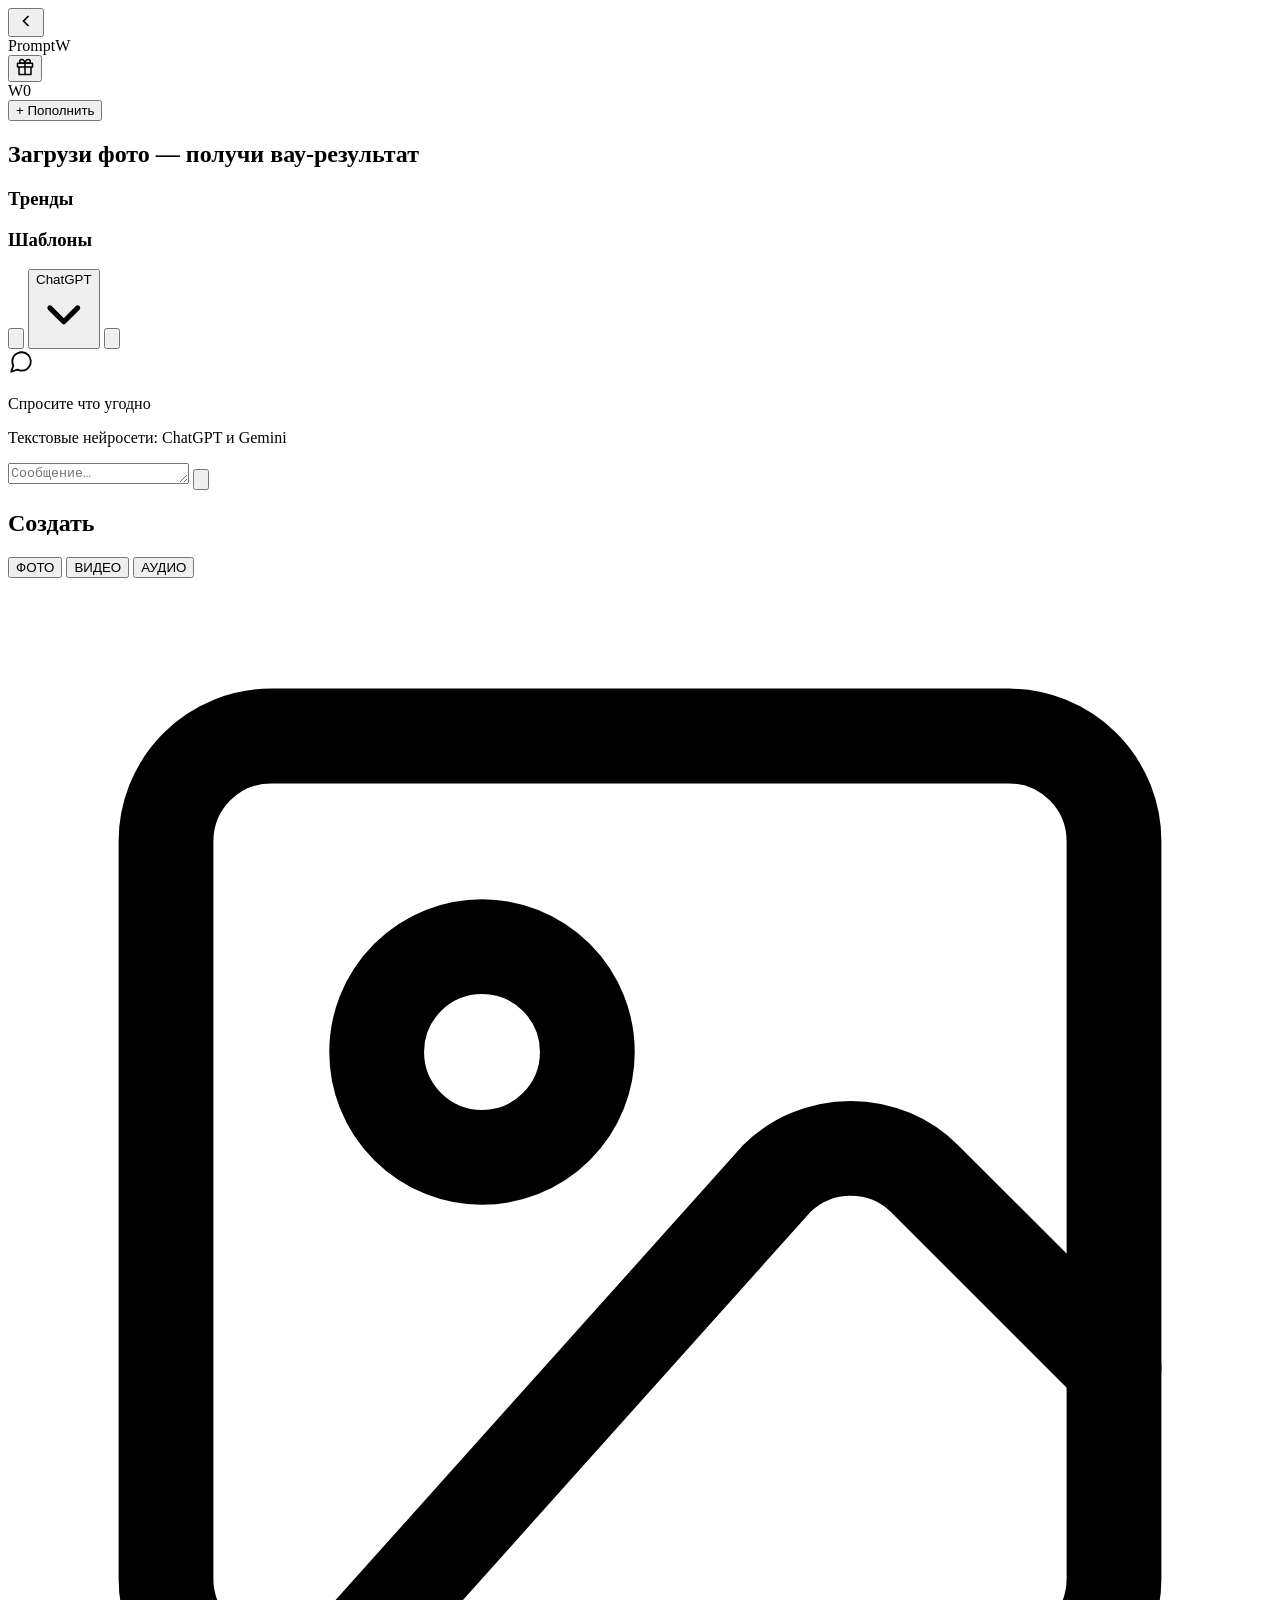
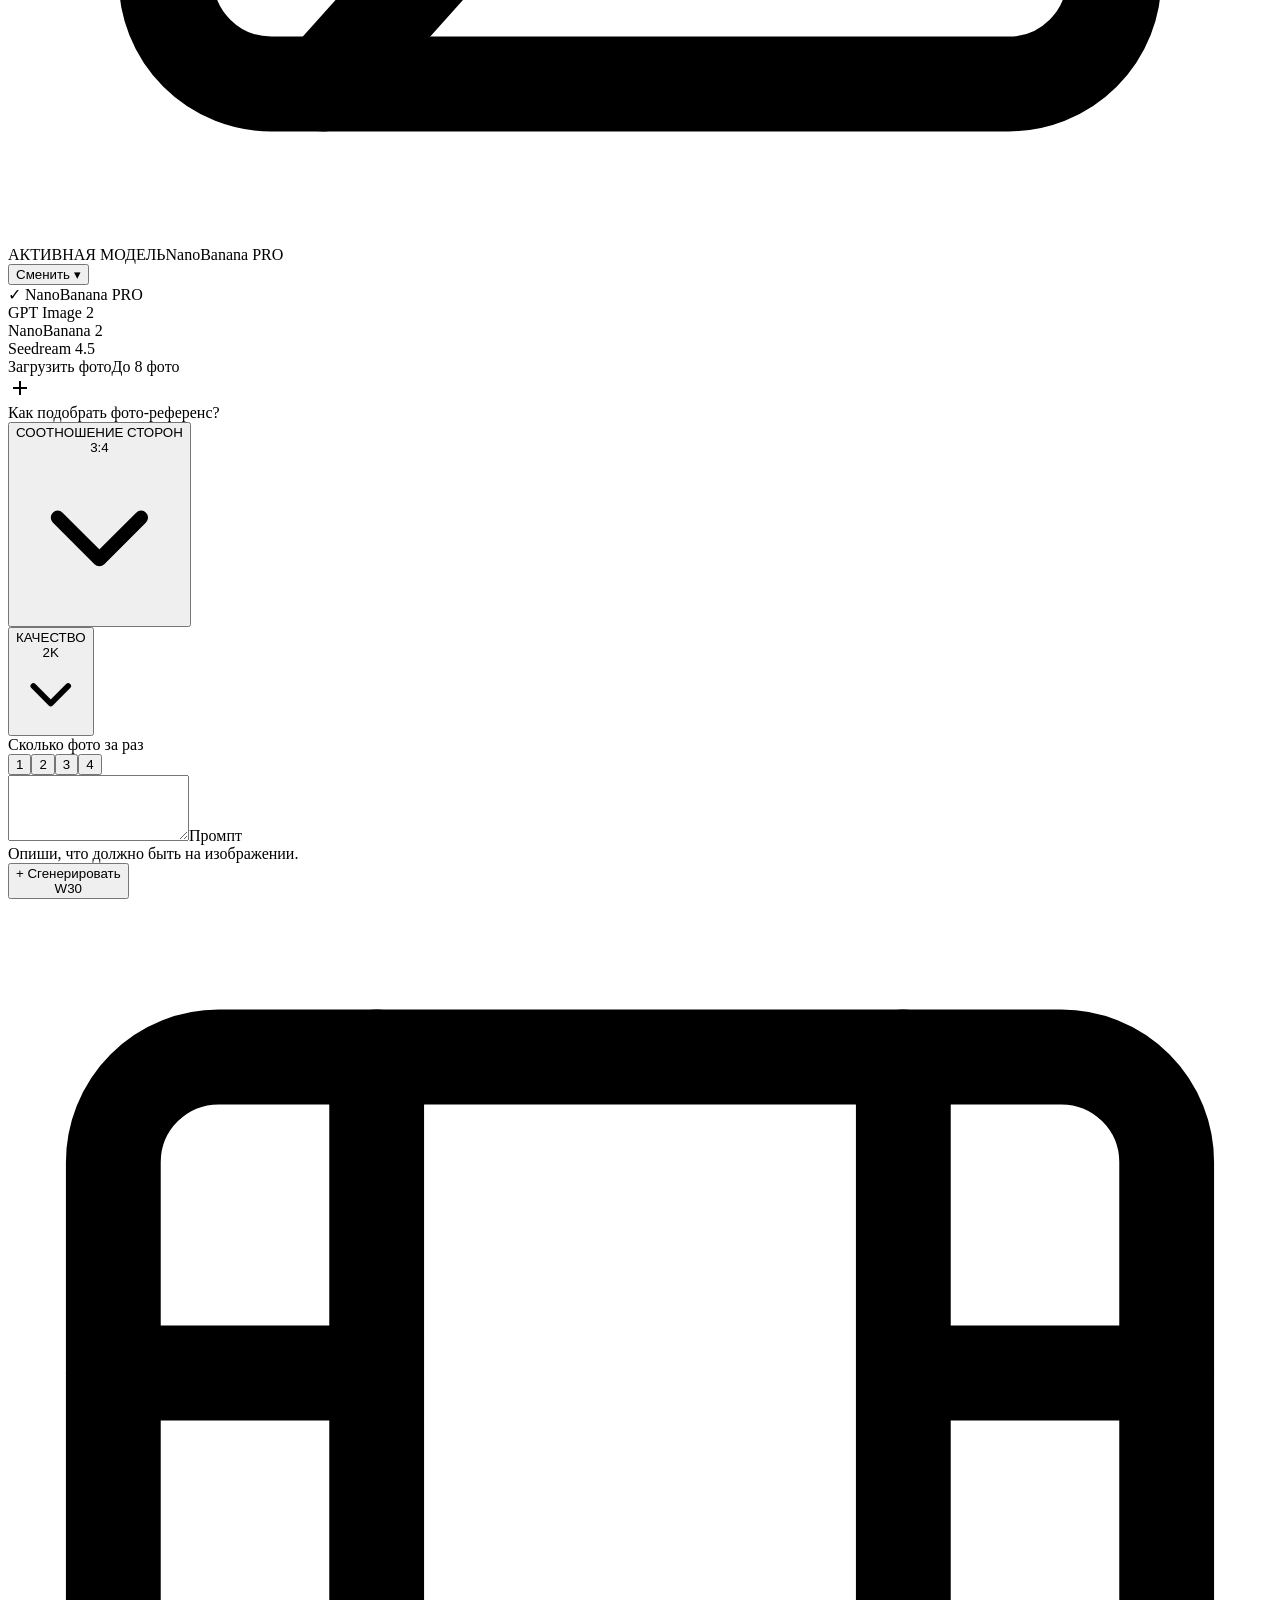
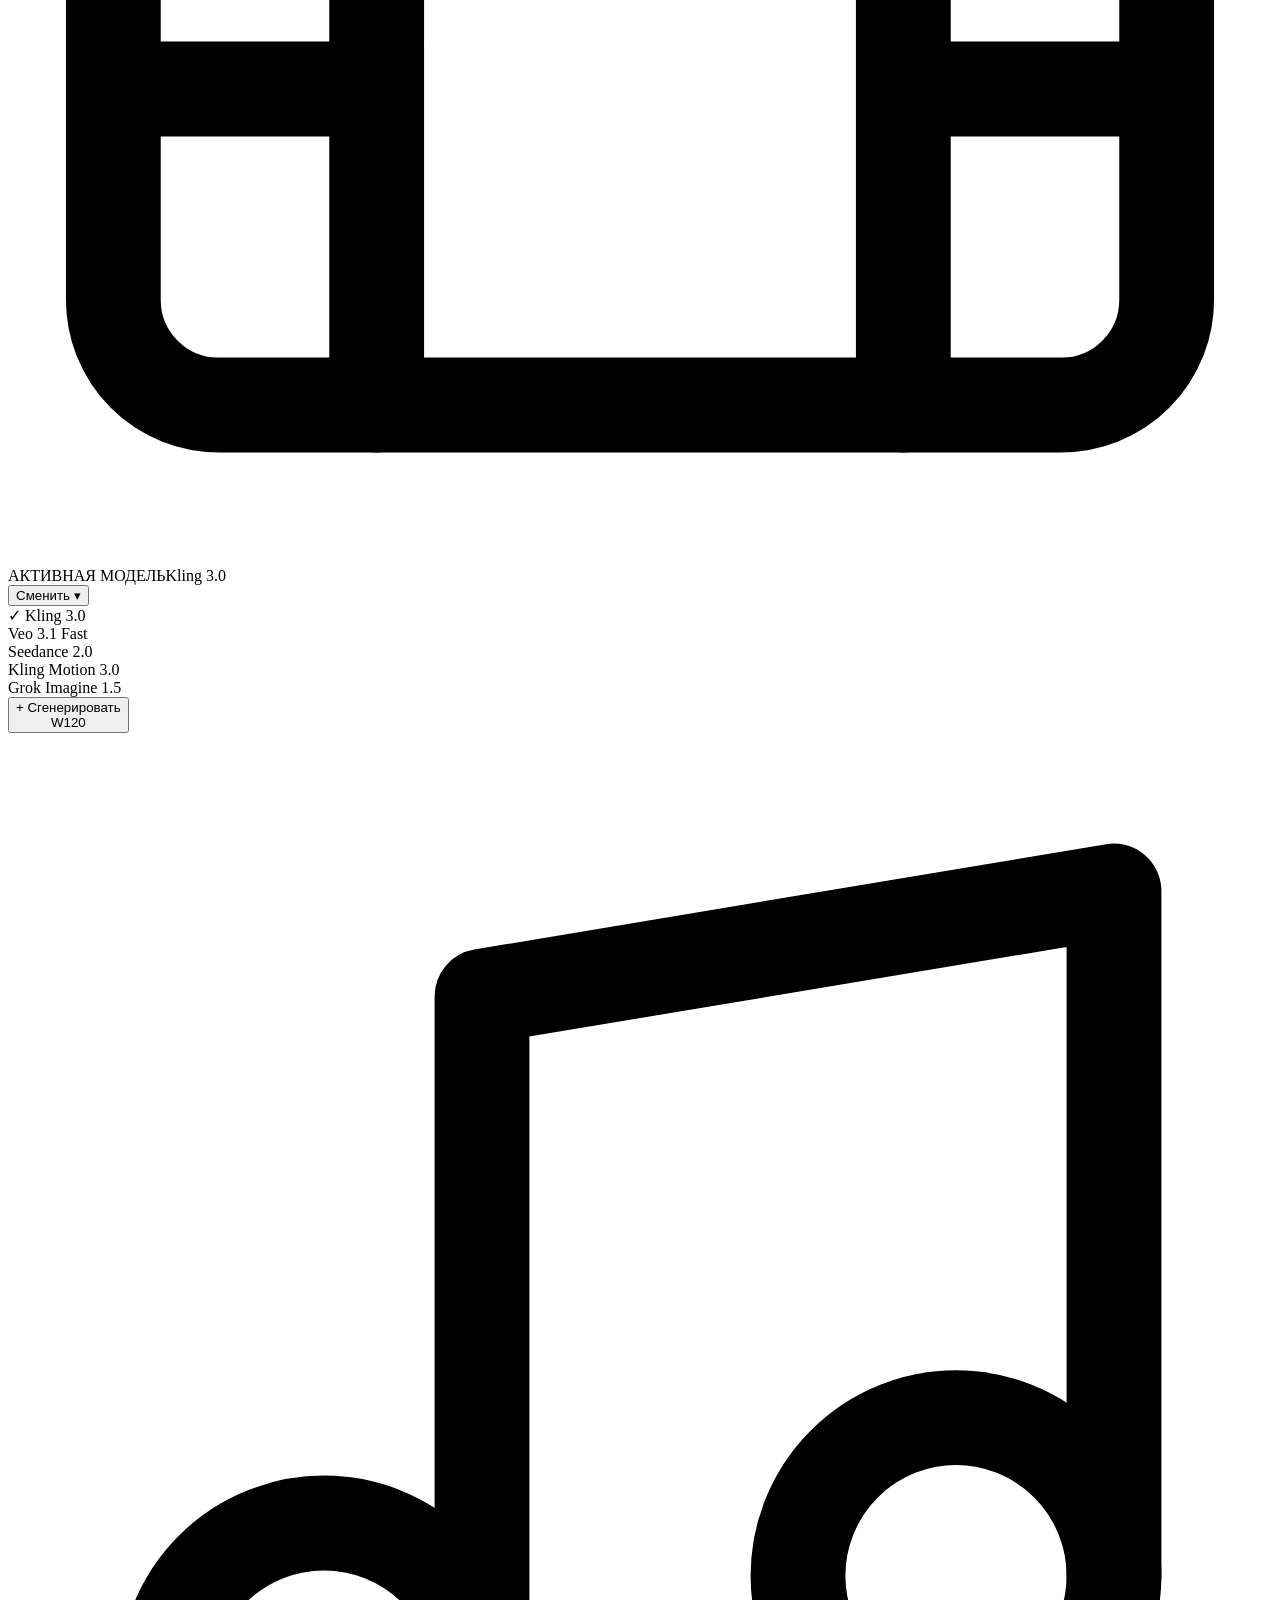
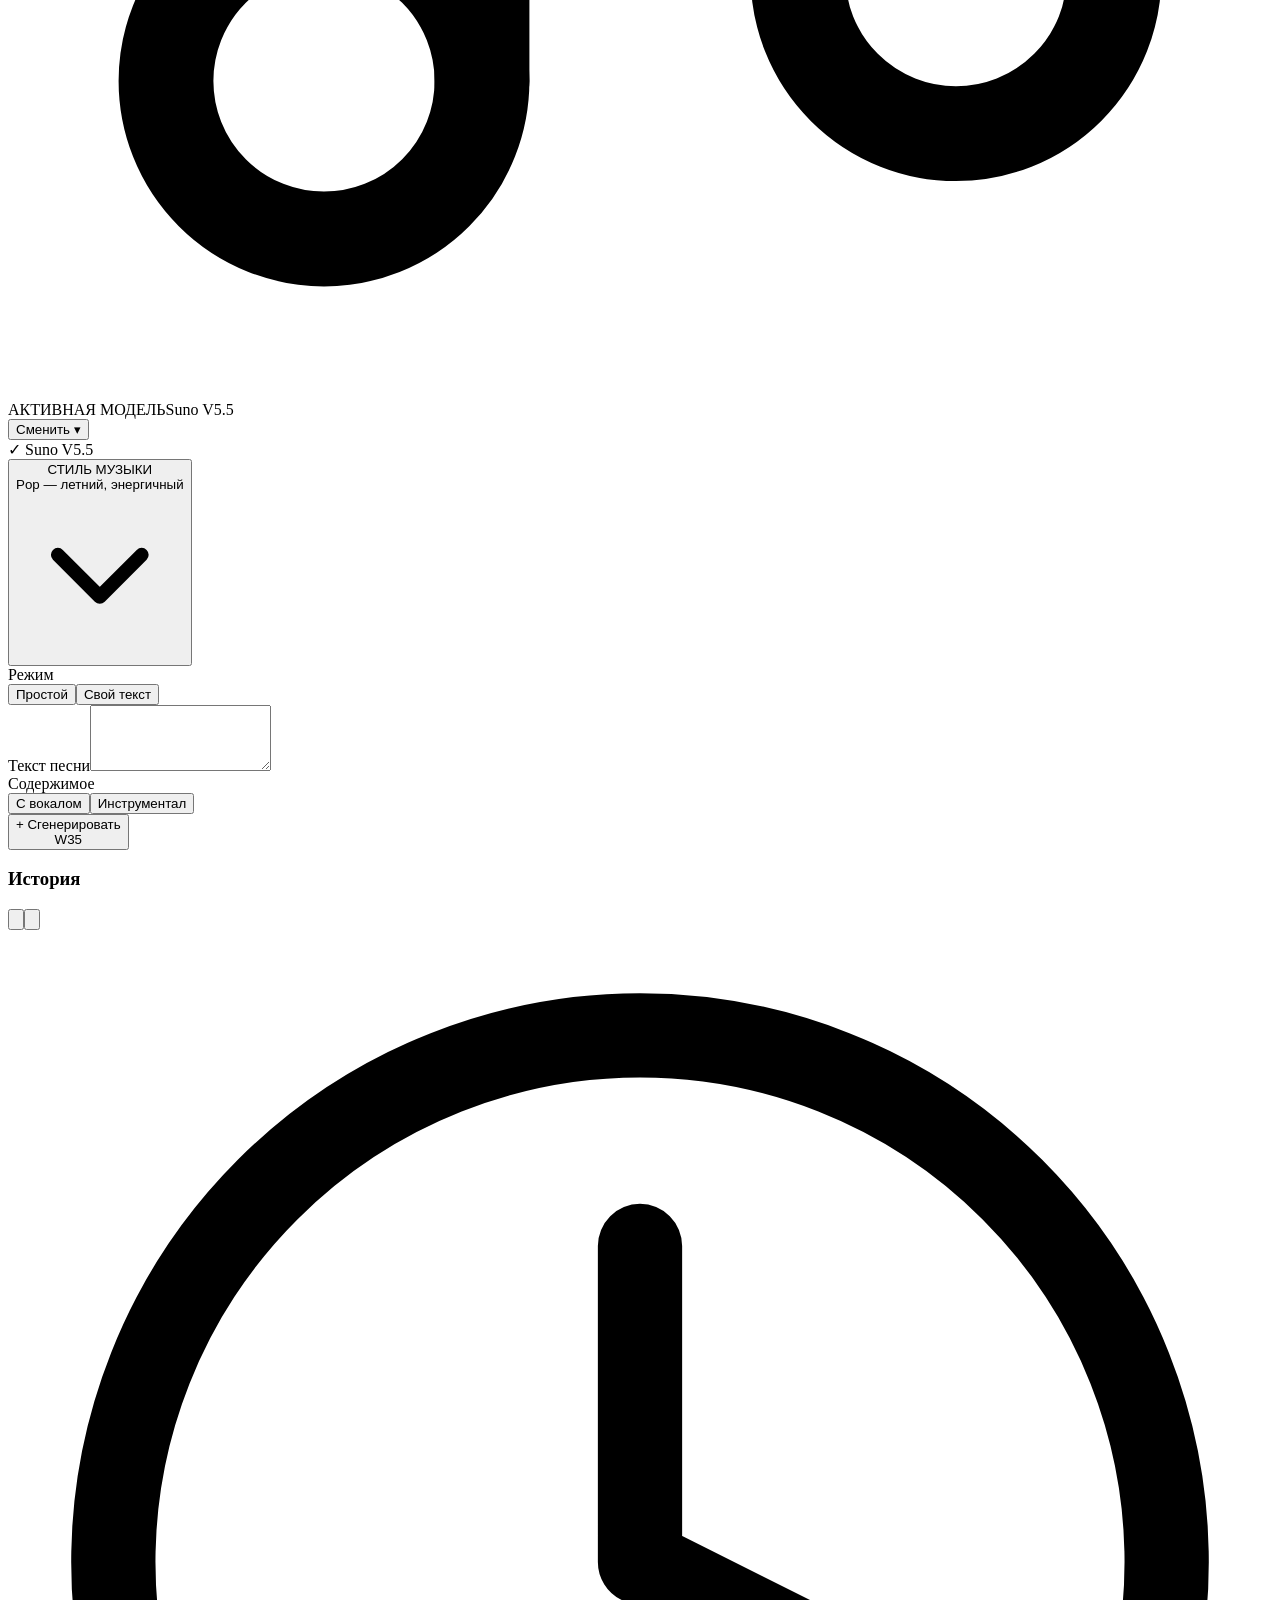
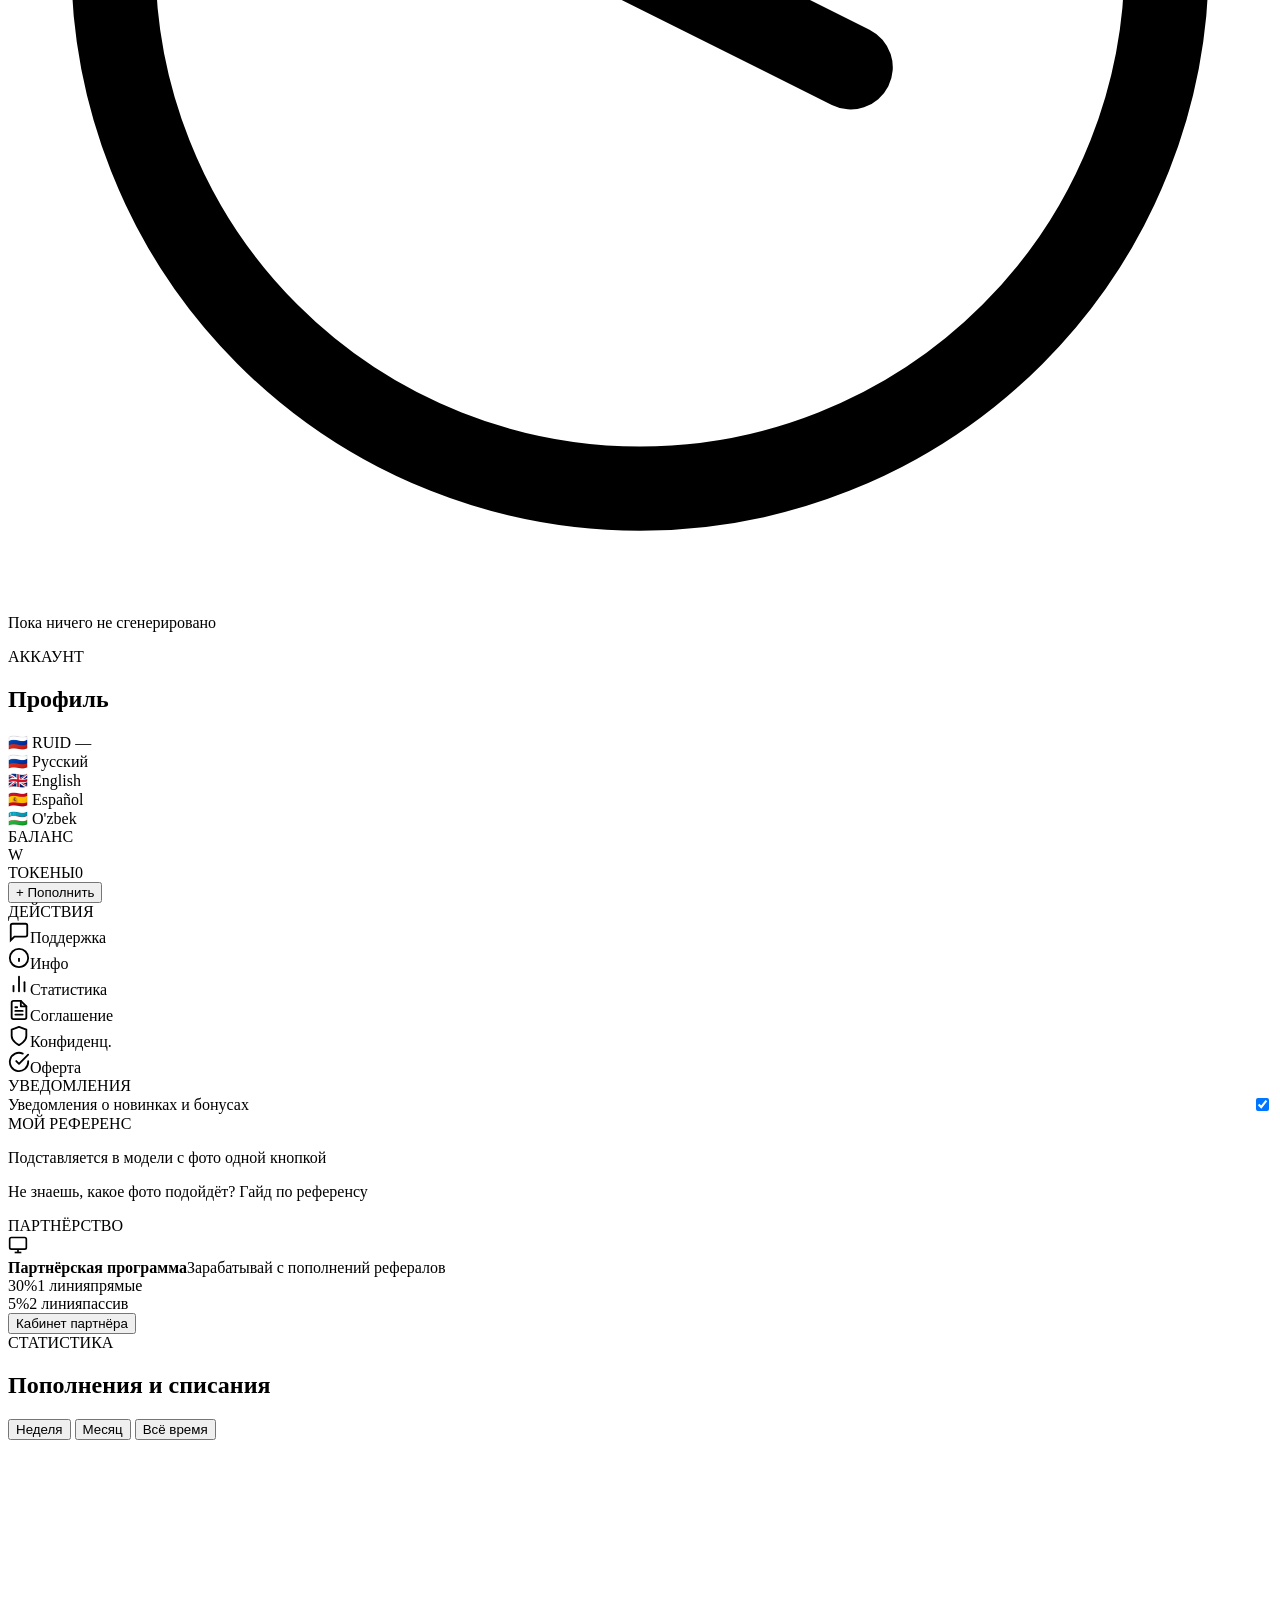
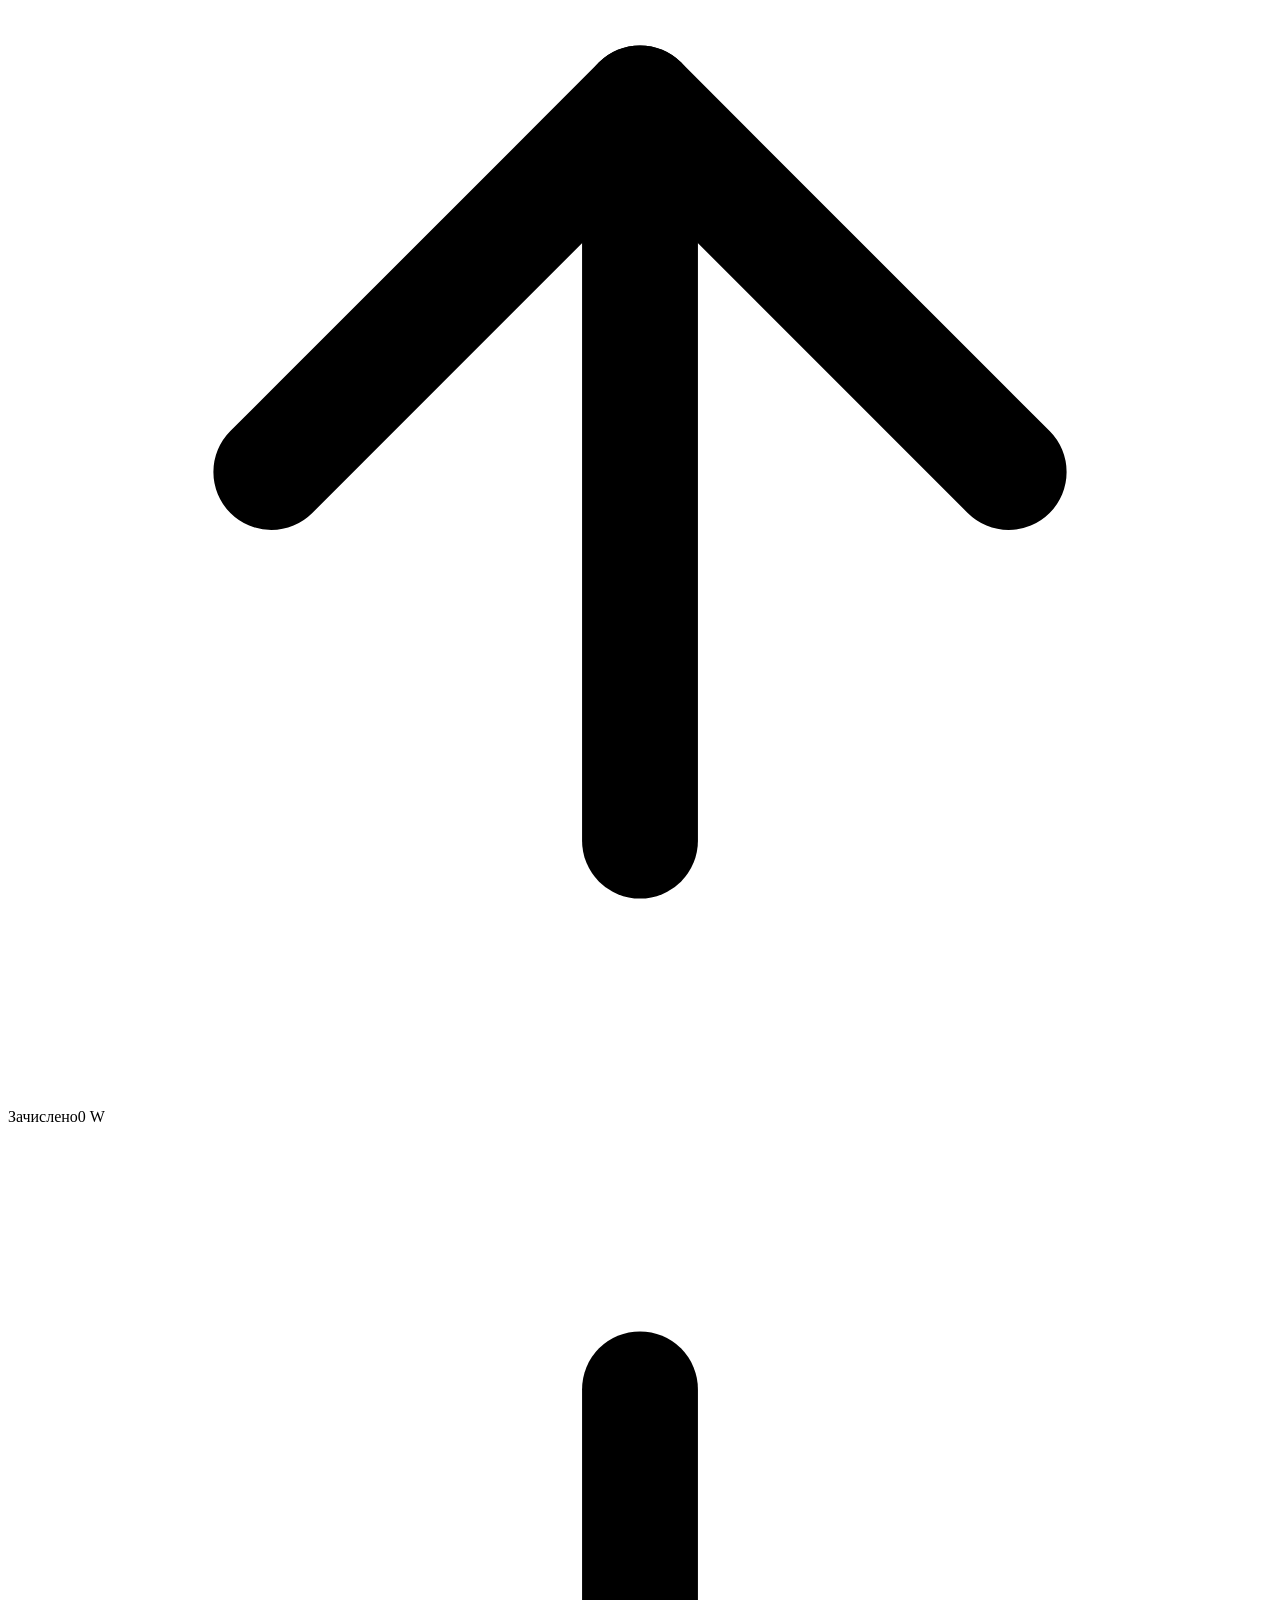
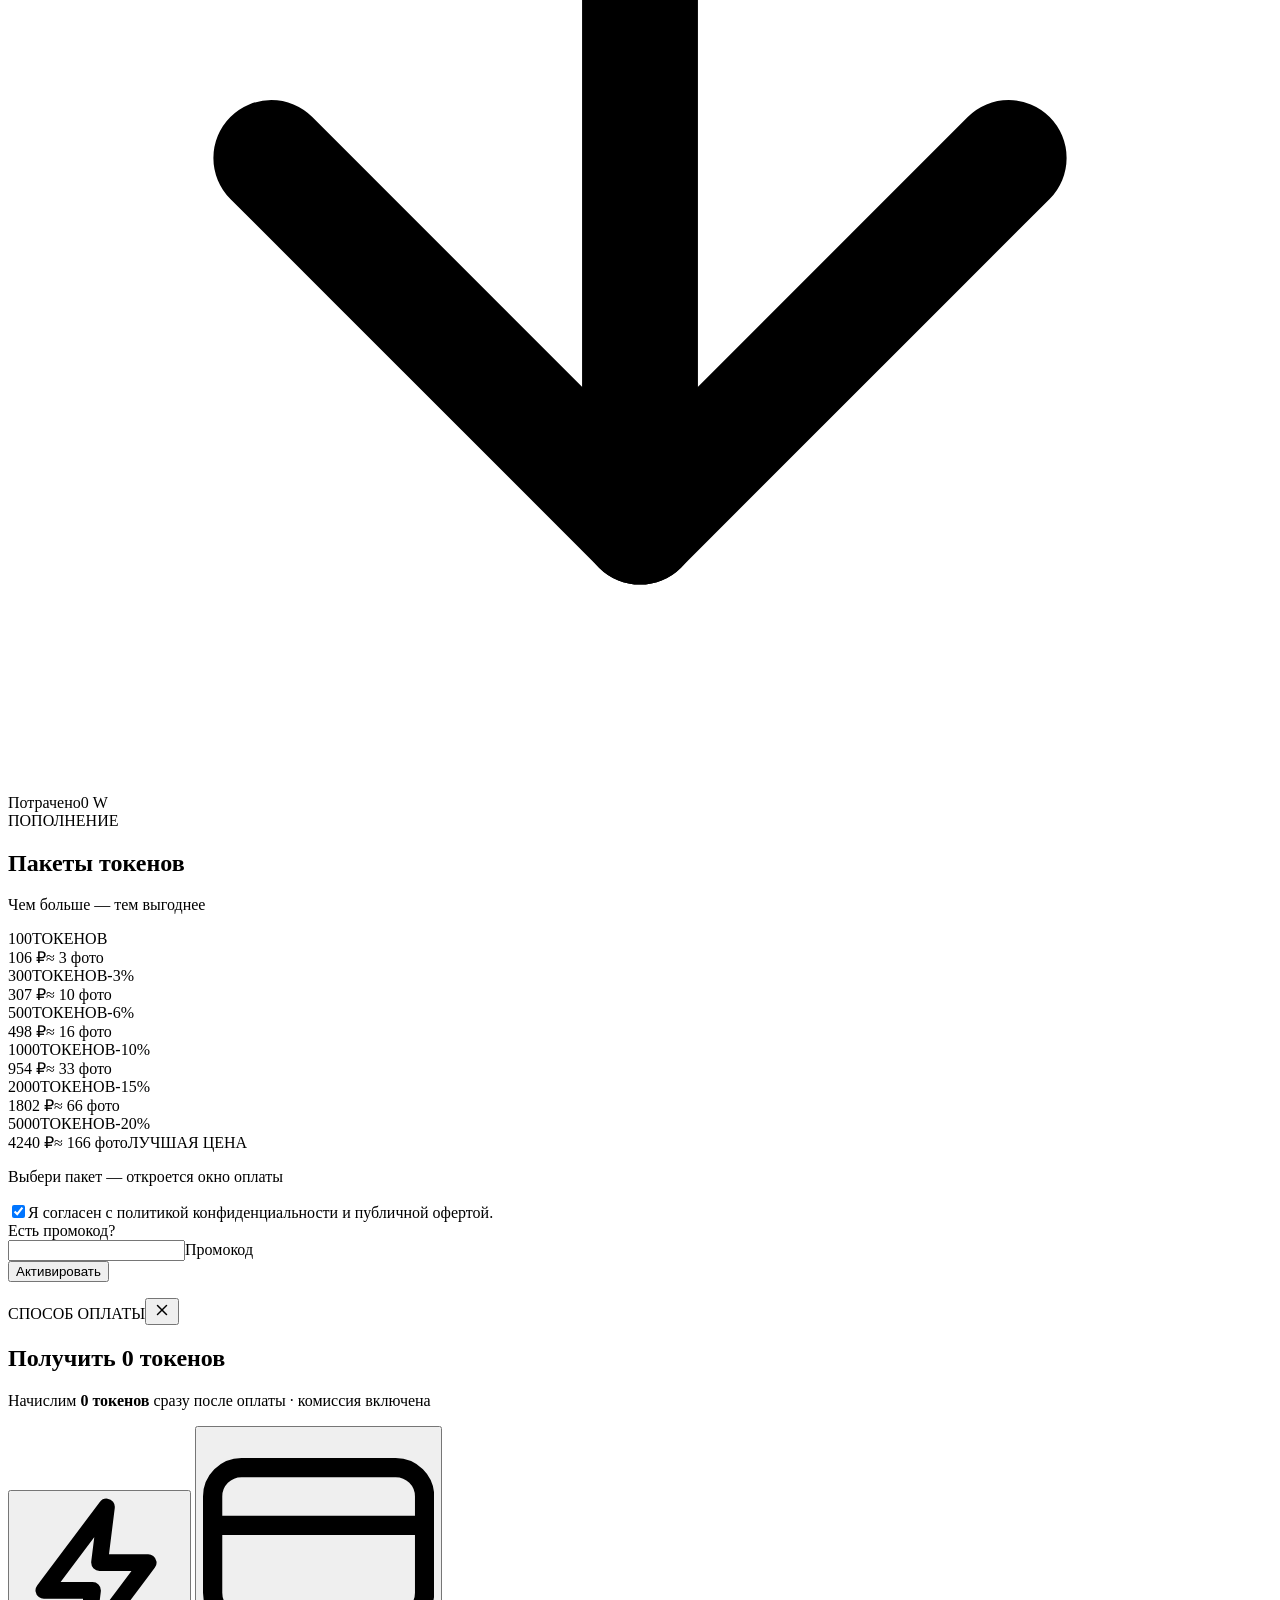
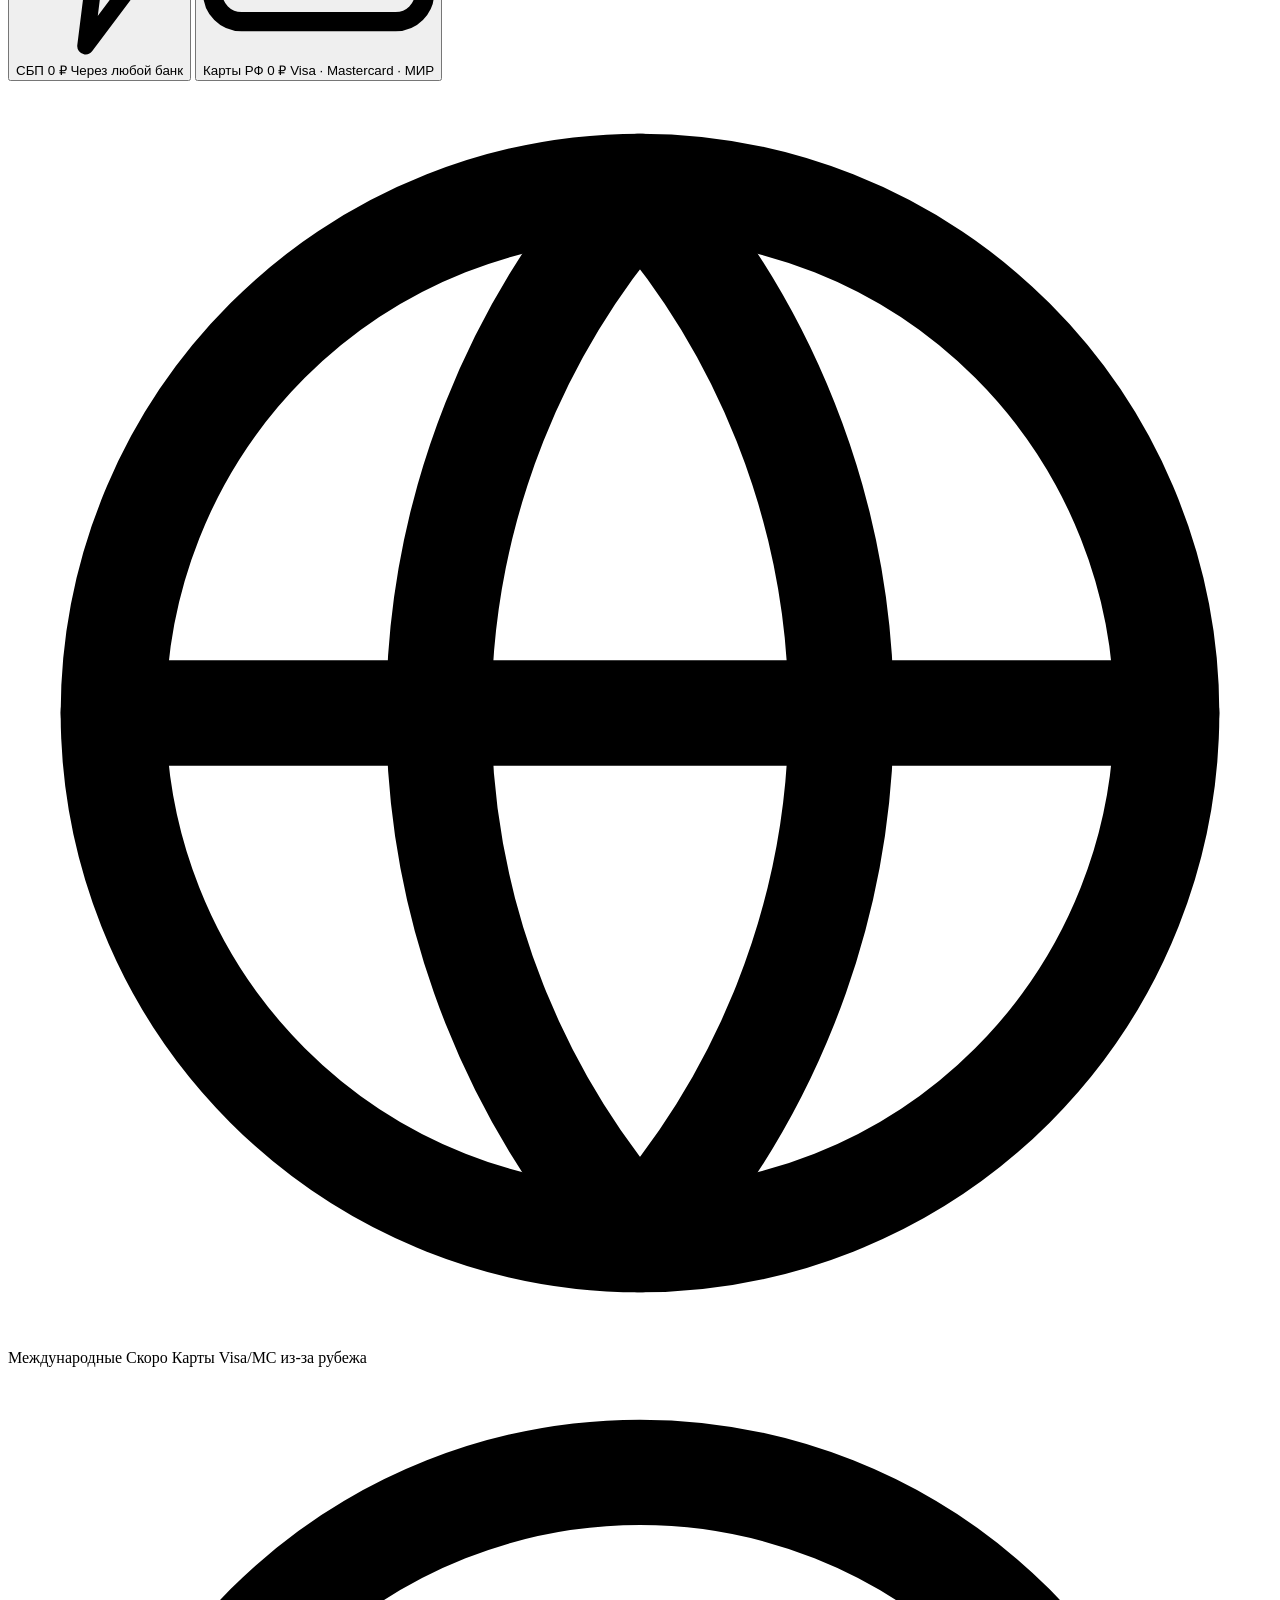
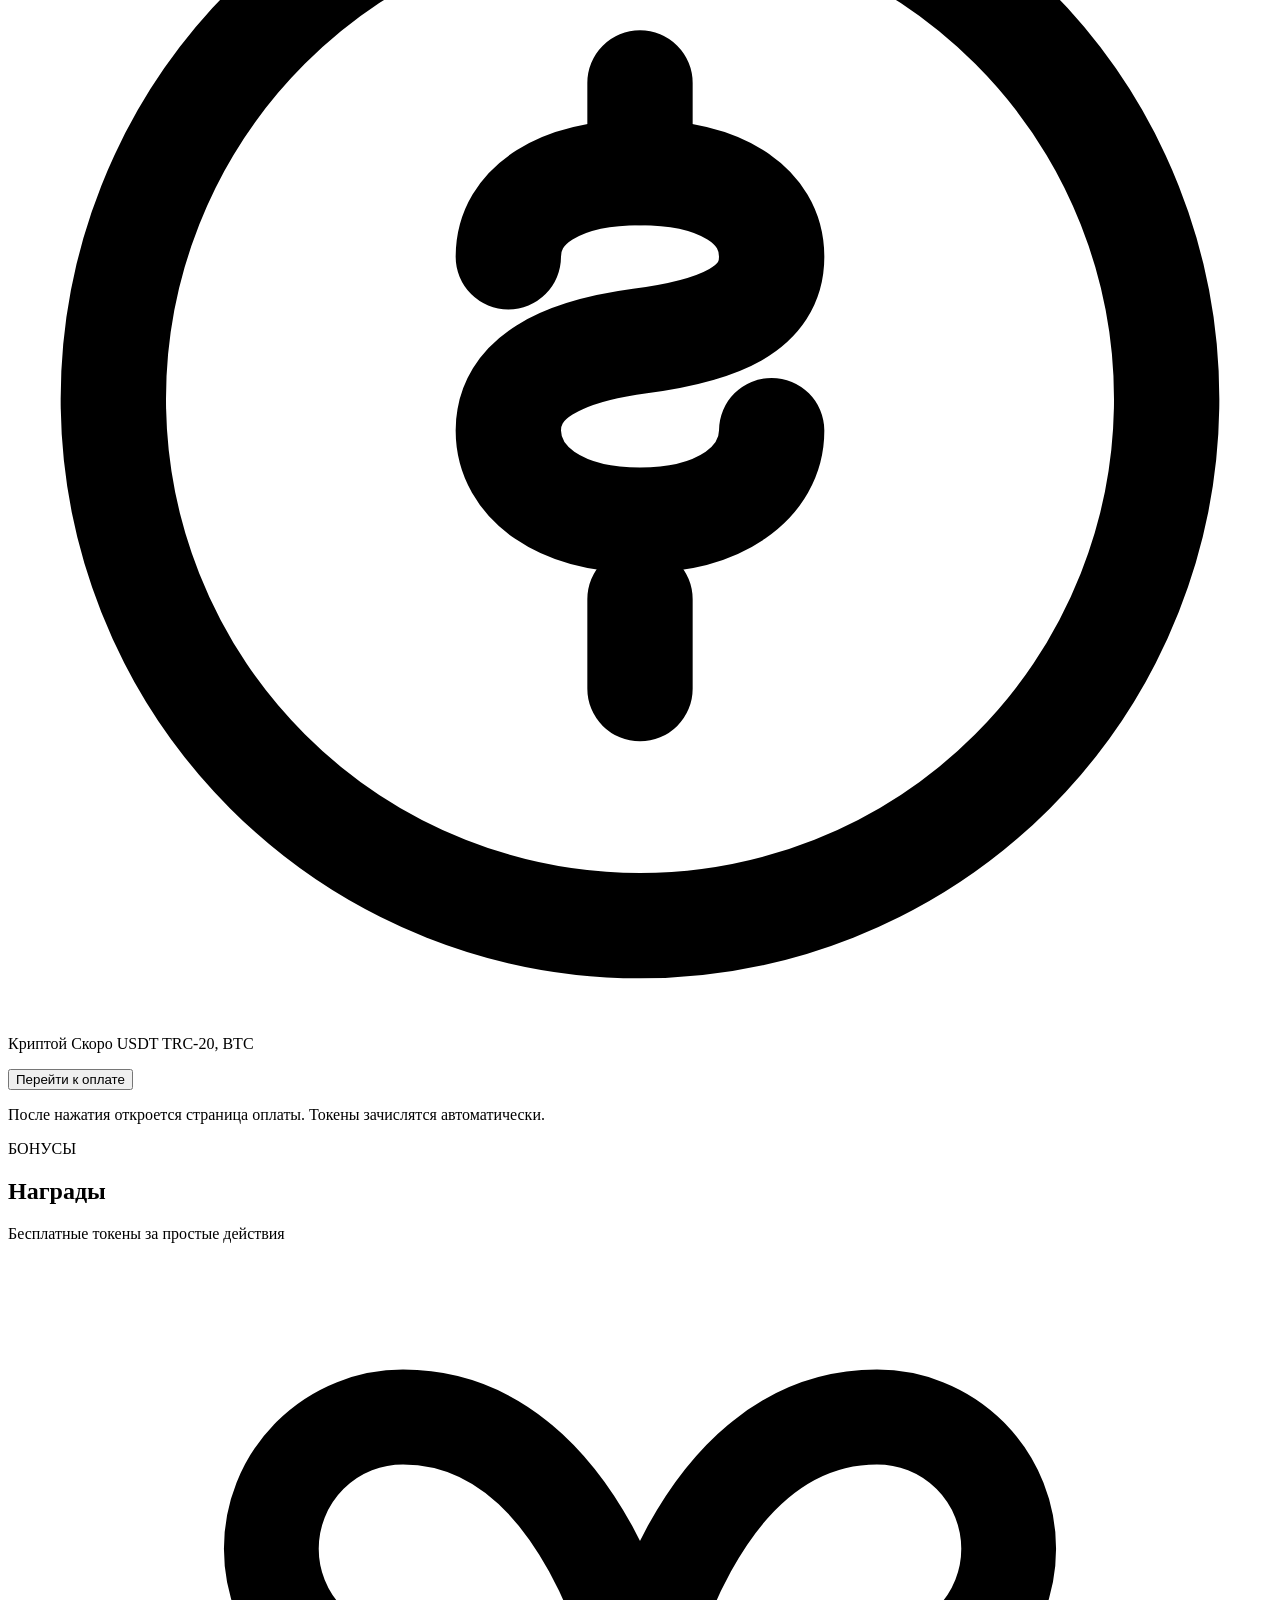
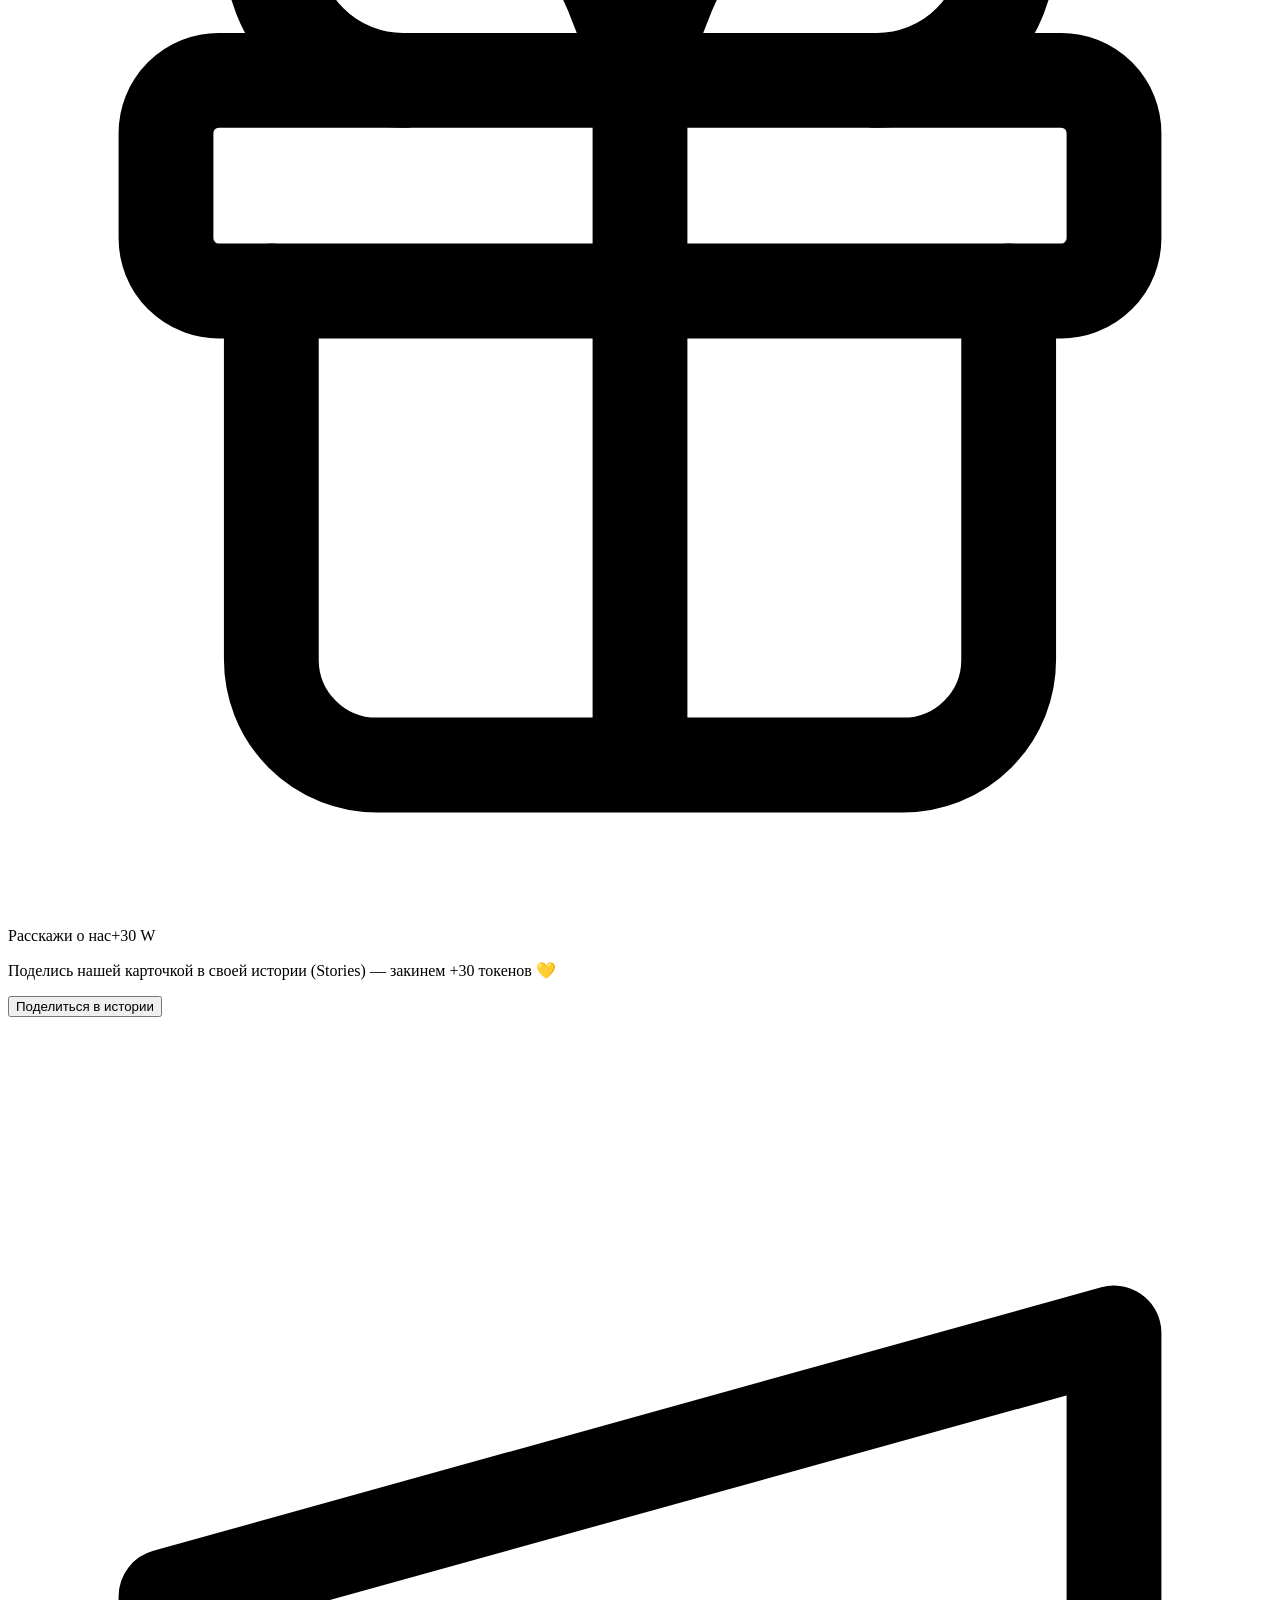
==== webapp/templates/index.html @ 1c941264 "feat(trends): инструкция «1 фото» для бёрздей/яхта видео + убрать «Качество» у видео «С днём рождени" ====
<!DOCTYPE html>
<html lang="ru">
<head>
    <meta charset="UTF-8">
    <meta name="viewport" content="width=device-width, initial-scale=1.0, user-scalable=no">
    <title>PromptW</title>
    <script src="https://telegram.org/js/telegram-web-app.js"></script>
    <link rel="preconnect" href="https://fonts.googleapis.com">
    <link rel="preconnect" href="https://fonts.gstatic.com" crossorigin>
    <link href="https://fonts.googleapis.com/css2?family=Manrope:wght@300;400;500;600;700;800&family=Unbounded:wght@500;600;700;800&family=Space+Mono:wght@400;700&display=swap" rel="stylesheet">
    <link rel="stylesheet" href="/static/css/style.css?v=156">
</head>
<body>
<div id="app">

    <header class="header" id="main-header">
        <div class="header-left">
            <button class="icon-btn hidden" id="back-btn"><svg width="20" height="20" viewBox="0 0 24 24" fill="none" stroke="currentColor" stroke-width="2"><polyline points="15 18 9 12 15 6"/></svg></button>
            <div class="header-brand">Prompt<span class="grad-tx">W</span></div>
        </div>
        <div class="header-actions">
            <button class="hicon" id="rewards-btn-h" data-nav="rewards" title="Награды"><svg width="18" height="18" viewBox="0 0 24 24" fill="none" stroke="currentColor" stroke-width="2" stroke-linejoin="round"><polyline points="20 12 20 22 4 22 4 12"/><rect x="2" y="7" width="20" height="5"/><line x1="12" y1="22" x2="12" y2="7"/><path d="M12 7H7.5a2.5 2.5 0 0 1 0-5C11 2 12 7 12 7z"/><path d="M12 7h4.5a2.5 2.5 0 0 0 0-5C13 2 12 7 12 7z"/></svg><span class="dot-badge"></span></button>
            <div class="balance-chip"><span class="coin">W</span><span id="balance-count" class="user-balance">0</span></div>
            <button class="topup-btn" id="topup-btn-h" data-i18n="topup">+ Пополнить</button>
        </div>
    </header>

    <main class="content">

    <!-- HOME -->
    <section id="page-home" class="page active">
        <div class="home-hook">
            <h2 class="hook-title"><span data-i18n="hookTitle">Загрузи фото — получи</span> <span class="grad-tx" data-i18n="hookAccent">вау-результат</span></h2>
            <div class="hook-actions"></div>
        </div>
        <div class="sec" id="home-tpl" style="scroll-margin-top:64px">
            <h3 class="sec-title"><i class="bar"></i><span data-i18n="trends">Тренды</span></h3>
            <div class="trends-grid" id="trends-grid"></div>
        </div>
        <div class="sec">
            <h3 class="sec-title"><i class="bar"></i><span data-i18n="templates">Шаблоны</span></h3>
            <div id="tpl-cats"></div>
        </div>
    </section>

    <!-- FEED -->
    <section id="page-text" class="page">
        <div class="chat-bar">
            <button class="chat-ic" id="chat-dialogs" title="Диалоги"><svg viewBox="0 0 24 24" fill="none" stroke="currentColor" stroke-width="1.9" stroke-linecap="round"><line x1="4" y1="6" x2="20" y2="6"/><line x1="4" y1="12" x2="20" y2="12"/><line x1="4" y1="18" x2="14" y2="18"/></svg></button>
            <button class="chat-model" id="chat-model"><span id="chat-model-name">ChatGPT</span><svg viewBox="0 0 24 24" fill="none" stroke="currentColor" stroke-width="2.2" stroke-linecap="round" stroke-linejoin="round"><polyline points="6 9 12 15 18 9"/></svg></button>
            <button class="chat-ic" id="chat-new" title="Новый диалог"><svg viewBox="0 0 24 24" fill="none" stroke="currentColor" stroke-width="2" stroke-linecap="round"><line x1="12" y1="5" x2="12" y2="19"/><line x1="5" y1="12" x2="19" y2="12"/></svg></button>
        </div>
        <div id="chat-scroll" class="chat-scroll">
            <div id="chat-empty" class="chat-empty">
                <div class="chat-empty-ico"><svg width="26" height="26" viewBox="0 0 24 24" fill="none" stroke="currentColor" stroke-width="1.7" stroke-linecap="round" stroke-linejoin="round"><path d="M21 11.5a8.38 8.38 0 0 1-.9 3.8 8.5 8.5 0 0 1-7.6 4.7 8.38 8.38 0 0 1-3.8-.9L3 21l1.9-5.7a8.38 8.38 0 0 1-.9-3.8 8.5 8.5 0 0 1 4.7-7.6 8.38 8.38 0 0 1 3.8-.9h.5a8.48 8.48 0 0 1 8 8z"/></svg></div>
                <p class="chat-empty-t" data-i18n="chatEmptyTitle">Спросите что угодно</p>
                <p class="chat-empty-s" data-i18n="chatEmptySub">Текстовые нейросети: ChatGPT и Gemini</p>
            </div>
            <div id="chat-list"></div>
        </div>
        <div class="chat-input-bar">
            <textarea id="chat-input" class="chat-input" rows="1" placeholder="Сообщение…" data-i18n-placeholder="chatPlaceholder"></textarea>
            <button class="chat-send" id="chat-send"><svg viewBox="0 0 24 24" fill="none" stroke="currentColor" stroke-width="2" stroke-linecap="round" stroke-linejoin="round"><line x1="22" y1="2" x2="11" y2="13"/><polygon points="22 2 15 22 11 13 2 9 22 2"/></svg></button>
        </div>
    </section>

    <!-- CREATE -->
    <section id="page-create" class="page">
        <h2 class="pg-center" data-i18n="create">Создать</h2>
        <div class="type-toggle seg3">
            <span class="seg-ind"></span>
            <button class="tbtn active" data-type="image" data-i18n="photo">ФОТО</button>
            <button class="tbtn" data-type="video" data-i18n="video">ВИДЕО</button>
            <button class="tbtn" data-type="audio" data-i18n="audio">АУДИО</button>
        </div>

        <!-- PHOTO -->
        <div id="form-image" class="create-form">
            <div class="ccard model-card">
                <div class="model-row"><div class="model-ico" id="photo-model-ico"><svg viewBox="0 0 24 24" fill="none" stroke="currentColor" stroke-width="1.8" stroke-linecap="round" stroke-linejoin="round"><rect x="3" y="3" width="18" height="18" rx="2"/><circle cx="9" cy="9" r="2"/><path d="m21 15-3.6-3.6a2 2 0 0 0-2.8 0L6 21"/></svg></div><div class="model-info"><span class="model-lbl" data-i18n="activeModel">АКТИВНАЯ МОДЕЛЬ</span><span class="model-name" id="photo-model-name">NanoBanana PRO</span></div><button class="model-change" id="photo-model-btn" data-i18n="changeModel">Сменить ▾</button></div>
                <div class="model-dropdown hidden" id="photo-model-dd"><div class="dd-item active" data-model="NanoBanana PRO">✓ NanoBanana PRO</div><div class="dd-item" data-model="GPT Image 2">GPT Image 2</div><div class="dd-item" data-model="NanoBanana 2">NanoBanana 2</div><div class="dd-item" data-model="Seedream 4.5">Seedream 4.5</div></div>
            </div>
            <div class="ccard vm-desc" id="photo-model-desc" style="color:var(--tx2);font-size:13px;line-height:1.45"></div>
            <div class="ccard">
                <span class="up-title" data-i18n="uploadPhoto">Загрузить фото</span><span class="up-hint" data-i18n="uploadHint">До 8 фото</span>
                <div class="up-area"><div class="up-btn"><svg width="24" height="24" viewBox="0 0 24 24" fill="none" stroke="currentColor" stroke-width="2"><line x1="12" y1="5" x2="12" y2="19"/><line x1="5" y1="12" x2="19" y2="12"/></svg></div></div>
                <span class="gold small" data-i18n="refHint">Как подобрать фото-референс?</span>
            </div>
            <div class="ccard">
                <div class="set-row"><button class="set-col set-pick" data-sheet="p-ratio"><span class="set-lbl" data-i18n="aspectRatio">СООТНОШЕНИЕ СТОРОН</span><div class="set-ctrl"><span class="set-val" id="p-ratio">3:4</span><svg class="set-chev" viewBox="0 0 24 24" fill="none" stroke="currentColor" stroke-width="2" stroke-linecap="round" stroke-linejoin="round"><polyline points="6 9 12 15 18 9"/></svg></div></button><div class="set-div"></div><button class="set-col set-pick" data-sheet="p-qual"><span class="set-lbl" data-i18n="quality">КАЧЕСТВО</span><div class="set-ctrl"><span class="set-val" id="p-qual">2K</span><svg class="set-chev" viewBox="0 0 24 24" fill="none" stroke="currentColor" stroke-width="2" stroke-linecap="round" stroke-linejoin="round"><polyline points="6 9 12 15 18 9"/></svg></div></button></div>
                <div class="cnt-sec"><span class="cnt-lbl" data-i18n="photosPerTime">Сколько фото за раз</span><div class="cnt-btns"><button class="cnt active" data-c="1">1</button><button class="cnt" data-c="2">2</button><button class="cnt" data-c="3">3</button><button class="cnt" data-c="4">4</button></div></div>
                <div class="field"><textarea id="prompt-photo" class="field-area" rows="4" placeholder=" "></textarea><label class="field-label" for="prompt-photo" data-i18n="prompt">Промпт</label></div>
                <span class="field-hint" data-i18n="promptPhotoPlc">Опиши, что должно быть на изображении.</span>
            </div>
            <div class="gen-bar"><button class="gen-btn" id="gen-photo"><span data-i18n="generate">+ Сгенерировать</span><div class="tok"><span class="coin">W</span><span id="photo-cost">30</span></div></button></div>
        </div>

        <!-- VIDEO -->
        <div id="form-video" class="create-form hidden">
            <div class="ccard model-card">
                <div class="model-row"><div class="model-ico" id="video-model-ico"><svg viewBox="0 0 24 24" fill="none" stroke="currentColor" stroke-width="1.8" stroke-linecap="round" stroke-linejoin="round"><rect x="2" y="3" width="20" height="18" rx="2"/><path d="M7 3v18M17 3v18M2 9h5M2 15h5M17 9h5M17 15h5"/></svg></div><div class="model-info"><span class="model-lbl" data-i18n="activeModel">АКТИВНАЯ МОДЕЛЬ</span><span class="model-name" id="video-model-name">Kling 3.0</span></div><button class="model-change" id="video-model-btn" data-i18n="changeModel">Сменить ▾</button></div>
                <div class="model-dropdown hidden" id="video-model-dd"><div class="dd-item active" data-model="Kling 3.0">✓ Kling 3.0</div><div class="dd-item" data-model="Veo 3.1 Fast">Veo 3.1 Fast</div><div class="dd-item" data-model="Seedance 2.0">Seedance 2.0</div><div class="dd-item" data-model="Kling Motion 3.0">Kling Motion 3.0</div><div class="dd-item" data-model="Grok Imagine 1.5">Grok Imagine 1.5</div></div>
            </div>
            <div id="video-settings"></div>
            <div class="gen-bar"><button class="gen-btn" id="gen-video"><span data-i18n="generate">+ Сгенерировать</span><div class="tok"><span class="coin">W</span><span id="video-cost">120</span></div></button></div>
        </div>

        <!-- AUDIO -->
        <div id="form-audio" class="create-form hidden">
            <div class="ccard model-card">
                <div class="model-row"><div class="model-ico" id="audio-model-ico"><svg viewBox="0 0 24 24" fill="none" stroke="currentColor" stroke-width="1.8" stroke-linecap="round" stroke-linejoin="round"><path d="M9 18V5l12-2v13"/><circle cx="6" cy="18" r="3"/><circle cx="18" cy="16" r="3"/></svg></div><div class="model-info"><span class="model-lbl" data-i18n="activeModel">АКТИВНАЯ МОДЕЛЬ</span><span class="model-name" id="audio-model-name">Suno V5.5</span></div><button class="model-change" id="audio-model-btn" data-i18n="changeModel">Сменить ▾</button></div>
                <div class="model-dropdown hidden" id="audio-model-dd"><div class="dd-item active" data-model="Suno V5.5">✓ Suno V5.5</div></div>
            </div>
            <div class="ccard vm-desc" id="audio-model-desc" style="color:var(--tx2);font-size:13px;line-height:1.45"></div>
            <div class="ccard">
                <input type="hidden" id="prompt-audio" value="Energetic pop song with catchy melody, upbeat rhythm, feel-good summer vibes">
                <button class="set-pick style-pick" id="audio-style-btn"><span class="set-lbl" data-i18n="audioStyleLabel">СТИЛЬ МУЗЫКИ</span><div class="set-ctrl"><span class="set-val" id="audio-style-val">Pop — летний, энергичный</span><svg class="set-chev" viewBox="0 0 24 24" fill="none" stroke="currentColor" stroke-width="2" stroke-linecap="round" stroke-linejoin="round"><polyline points="6 9 12 15 18 9"/></svg></div></button>
            </div>
            <div class="ccard">
                <span class="prm-lbl" data-i18n="mode">Режим</span>
                <div class="pill-row" id="audio-mode"><button class="pill active" data-v="simple" data-i18n="modeSimple">Простой</button><button class="pill" data-v="custom" data-i18n="modeCustom">Свой текст</button></div>
                <div class="hidden" id="audio-lyrics-wrap"><span class="prm-lbl mt12" data-i18n="lyricsLabel">Текст песни</span><textarea id="audio-lyrics" rows="4" placeholder=" "></textarea></div>
                <span class="prm-lbl mt12" data-i18n="content">Содержимое</span>
                <div class="pill-row" id="audio-content"><button class="pill active" data-v="vocal" data-i18n="withVocal">С вокалом</button><button class="pill" data-v="instrumental" data-i18n="instrumental">Инструментал</button></div>
            </div>
            <div class="gen-bar"><button class="gen-btn" id="gen-audio"><span data-i18n="generate">+ Сгенерировать</span><div class="tok"><span class="coin">W</span><span id="audio-cost">35</span></div></button></div>
        </div>
    </section>

    <!-- HISTORY -->
    <section id="page-history" class="page"><div class="hist-head"><h3 class="pg-title" data-i18n="history">История</h3><div class="grid-toggle" id="grid-toggle"><button class="gt-btn active" data-cols="2" aria-label="2"><svg viewBox="0 0 24 24" fill="currentColor"><rect x="3.5" y="4" width="7" height="16" rx="1.5"/><rect x="13.5" y="4" width="7" height="16" rx="1.5"/></svg></button><button class="gt-btn" data-cols="4" aria-label="4"><svg viewBox="0 0 24 24" fill="currentColor"><rect x="3" y="4" width="3.2" height="16" rx="1"/><rect x="8.27" y="4" width="3.2" height="16" rx="1"/><rect x="13.53" y="4" width="3.2" height="16" rx="1"/><rect x="18.8" y="4" width="3.2" height="16" rx="1"/></svg></button></div></div><div id="history-list" class="gal-grid"><div class="empty-state"><div class="empty-ico"><svg viewBox="0 0 24 24" fill="none" stroke="currentColor" stroke-width="1.6" stroke-linecap="round" stroke-linejoin="round"><circle cx="12" cy="12" r="10"/><polyline points="12 6 12 12 16 14"/></svg></div><p class="empty-title" data-i18n="historyEmpty">Пока ничего не сгенерировано</p></div></div></section>

    <!-- GEN DETAIL -->
    <section id="page-gen-detail" class="page sub"><div id="gen-detail-content"></div></section>

    <section id="page-tpl-detail" class="page sub"><div id="tpl-detail-content"></div></section>

    <!-- PROFILE -->
    <section id="page-profile" class="page">
        <div class="prof-head"><span class="sec-lbl" data-i18n="account">АККАУНТ</span><h2 data-i18n="profile">Профиль</h2><div class="prof-meta"><span class="prof-flag" id="lang-btn">🇷🇺 RU</span><span class="muted">ID <span id="prof-id">—</span></span></div></div>
        <div class="lang-dropdown hidden" id="lang-dd"><div class="lang-item active" data-lang="ru">🇷🇺 Русский</div><div class="lang-item" data-lang="en">🇬🇧 English</div><div class="lang-item" data-lang="es">🇪🇸 Español</div><div class="lang-item" data-lang="uz">🇺🇿 O'zbek</div></div>

        <div class="sec"><span class="sec-lbl" data-i18n="balance">БАЛАНС</span><div class="bal-card"><div class="bal-left"><span class="coin lg">W</span><div><span class="bal-title" data-i18n="tokens">ТОКЕНЫ</span><span class="bal-amt user-balance" id="prof-bal">0</span></div></div><button class="topup-btn" id="topup-btn-p" data-i18n="topup">+ Пополнить</button></div></div>

        <div class="sec"><span class="sec-lbl" data-i18n="actions">ДЕЙСТВИЯ</span><div class="act-grid">
            <div class="act-tile" data-nav="support"><svg width="22" height="22" viewBox="0 0 24 24" fill="none" stroke="currentColor" stroke-width="2"><path d="M21 15a2 2 0 0 1-2 2H7l-4 4V5a2 2 0 0 1 2-2h14a2 2 0 0 1 2 2z"/></svg><span data-i18n="support">Поддержка</span></div>
            <div class="act-tile" data-nav="info"><svg width="22" height="22" viewBox="0 0 24 24" fill="none" stroke="currentColor" stroke-width="2"><circle cx="12" cy="12" r="10"/><line x1="12" y1="16" x2="12" y2="12"/><line x1="12" y1="8" x2="12.01" y2="8"/></svg><span data-i18n="info">Инфо</span></div>
            <div class="act-tile" data-nav="stats"><svg width="22" height="22" viewBox="0 0 24 24" fill="none" stroke="currentColor" stroke-width="2" stroke-linecap="round" stroke-linejoin="round"><line x1="18" y1="20" x2="18" y2="10"/><line x1="12" y1="20" x2="12" y2="4"/><line x1="6" y1="20" x2="6" y2="14"/></svg><span data-i18n="stats">Статистика</span></div>
            <div class="act-tile" data-nav="terms"><svg width="22" height="22" viewBox="0 0 24 24" fill="none" stroke="currentColor" stroke-width="2" stroke-linecap="round" stroke-linejoin="round"><path d="M14 2H6a2 2 0 0 0-2 2v16a2 2 0 0 0 2 2h12a2 2 0 0 0 2-2V8z"/><polyline points="14 2 14 8 20 8"/><line x1="16" y1="13" x2="8" y2="13"/><line x1="16" y1="17" x2="8" y2="17"/><polyline points="10 9 9 9 8 9"/></svg><span data-i18n="terms">Соглашение</span></div>
            <div class="act-tile" data-nav="privacy"><svg width="22" height="22" viewBox="0 0 24 24" fill="none" stroke="currentColor" stroke-width="2" stroke-linecap="round" stroke-linejoin="round"><path d="M12 22s8-4 8-10V5l-8-3-8 3v7c0 6 8 10 8 10z"/></svg><span data-i18n="privacy">Конфиденц.</span></div>
            <div class="act-tile" data-nav="offer"><svg width="22" height="22" viewBox="0 0 24 24" fill="none" stroke="currentColor" stroke-width="2" stroke-linecap="round" stroke-linejoin="round"><path d="M22 11.08V12a10 10 0 1 1-5.93-9.14"/><polyline points="22 4 12 14.01 9 11.01"/></svg><span data-i18n="offer">Оферта</span></div>
        </div></div>

        <div class="sec"><span class="sec-lbl" data-i18n="notifSettings">УВЕДОМЛЕНИЯ</span>
            <div class="ccard">
                <div class="notif-pref" style="display:flex;align-items:center;justify-content:space-between;gap:12px">
                    <span data-i18n="notifMarketing">Уведомления о новинках и бонусах</span>
                    <label class="switch"><input type="checkbox" id="notif-marketing-tg" checked><span class="slider-toggle"></span></label>
                </div>
            </div>
        </div>

        <div class="sec"><span class="sec-lbl" data-i18n="myRef">МОЙ РЕФЕРЕНС</span>
            <p class="muted small mb12" data-i18n="myRefDesc">Подставляется в модели с фото одной кнопкой</p>
            <div class="ref-lib" id="ref-lib"></div>
            <p class="ref-lib-hint muted small mt4"><span data-i18n="myRefGuidePre">Не знаешь, какое фото подойдёт?</span> <a class="gold" id="ref-guide-link" data-i18n="myRefGuideLink">Гайд по референсу</a></p>
        </div>

        <div class="sec"><span class="sec-lbl" data-i18n="partnership">ПАРТНЁРСТВО</span><div class="partner-card">
            <div class="partner-hdr"><span class="partner-ico"><svg width="20" height="20" viewBox="0 0 24 24" fill="none" stroke="currentColor" stroke-width="2"><rect x="2" y="3" width="20" height="14" rx="2"/><line x1="8" y1="21" x2="16" y2="21"/><line x1="12" y1="17" x2="12" y2="21"/></svg></span><div class="partner-hdr-tx"><b data-i18n="partnerProgram">Партнёрская программа</b><span class="muted small block" data-i18n="partnerDesc">Зарабатывай с пополнений рефералов</span></div></div>
            <div class="partner-stats">
                <div class="pstat"><span class="pstat-pct grad-tx">30%</span><span class="pstat-l" data-i18n="line1">1 линия</span><span class="muted small" data-i18n="direct">прямые</span></div>
                <div class="pstat"><span class="pstat-pct grad-tx">5%</span><span class="pstat-l" data-i18n="line2">2 линия</span><span class="muted small" data-i18n="passive">пассив</span></div>
            </div>
            <button class="gen-btn" data-nav="partner" data-i18n="partnerCabinet">Кабинет партнёра</button>
        </div></div>
    </section>

    <!-- STATISTICS -->
    <section id="page-stats" class="page sub">
        <span class="sec-lbl" data-i18n="statsLabel">СТАТИСТИКА</span><h2 data-i18n="statsTitle">Пополнения и списания</h2>
        <div class="period-tabs" id="period-tabs">
            <button class="period-tab" data-period="week" data-i18n="periodWeek">Неделя</button>
            <button class="period-tab active" data-period="month" data-i18n="periodMonth">Месяц</button>
            <button class="period-tab" data-period="all" data-i18n="periodAll">Всё время</button>
        </div>
        <div class="stat-sum">
            <div class="stat-box"><div class="stat-ic plus"><svg viewBox="0 0 24 24" fill="none" stroke="currentColor" stroke-width="2.2" stroke-linecap="round" stroke-linejoin="round"><line x1="12" y1="19" x2="12" y2="5"/><polyline points="5 12 12 5 19 12"/></svg></div><div><span class="stat-k" data-i18n="statIn">Зачислено</span><span class="stat-v plus"><span id="stat-in">0</span> <span class="coin sm">W</span></span></div></div>
            <div class="stat-box"><div class="stat-ic minus"><svg viewBox="0 0 24 24" fill="none" stroke="currentColor" stroke-width="2.2" stroke-linecap="round" stroke-linejoin="round"><line x1="12" y1="5" x2="12" y2="19"/><polyline points="5 12 12 19 19 12"/></svg></div><div><span class="stat-k" data-i18n="statOut">Потрачено</span><span class="stat-v minus"><span id="stat-out">0</span> <span class="coin sm">W</span></span></div></div>
        </div>
        <div class="tx-list" id="tx-list"></div>
    </section>

    <!-- TOPUP -->
    <section id="page-topup" class="page sub">
        <span class="sec-lbl" data-i18n="topupLabel">ПОПОЛНЕНИЕ</span><h2 data-i18n="tokenPackages">Пакеты токенов</h2><p class="muted mb16" data-i18n="moreIsBetter">Чем больше — тем выгоднее</p>
        <div class="pkg-grid">
            <div class="pkg" data-pkg="100"><div class="pkg-top"><span class="pkg-amt">100</span><span class="pkg-u" data-i18n="tokensUnit">ТОКЕНОВ</span></div><span class="pkg-price">106 ₽</span><span class="pkg-sub">≈ 3 фото</span></div>
            <div class="pkg" data-pkg="300"><div class="pkg-top"><span class="pkg-amt">300</span><span class="pkg-u" data-i18n="tokensUnit">ТОКЕНОВ</span><span class="pkg-disc">-3%</span></div><span class="pkg-price">307 ₽</span><span class="pkg-sub">≈ 10 фото</span></div>
            <div class="pkg" data-pkg="500"><div class="pkg-top"><span class="pkg-amt">500</span><span class="pkg-u" data-i18n="tokensUnit">ТОКЕНОВ</span><span class="pkg-disc">-6%</span></div><span class="pkg-price">498 ₽</span><span class="pkg-sub">≈ 16 фото</span></div>
            <div class="pkg" data-pkg="1000"><div class="pkg-top"><span class="pkg-amt">1000</span><span class="pkg-u" data-i18n="tokensUnit">ТОКЕНОВ</span><span class="pkg-disc">-10%</span></div><span class="pkg-price">954 ₽</span><span class="pkg-sub">≈ 33 фото</span></div>
            <div class="pkg" data-pkg="2000"><div class="pkg-top"><span class="pkg-amt">2000</span><span class="pkg-u" data-i18n="tokensUnit">ТОКЕНОВ</span><span class="pkg-disc">-15%</span></div><span class="pkg-price">1802 ₽</span><span class="pkg-sub">≈ 66 фото</span></div>
            <div class="pkg best" data-pkg="5000"><div class="pkg-top"><span class="pkg-amt">5000</span><span class="pkg-u" data-i18n="tokensUnit">ТОКЕНОВ</span><span class="pkg-disc">-20%</span></div><span class="pkg-price">4240 ₽</span><span class="pkg-sub">≈ 166 фото</span><span class="pkg-best-lbl" data-i18n="bestPrice">ЛУЧШАЯ ЦЕНА</span></div>
        </div>
        <p class="muted small mb12" data-i18n="pickPkgHint">Выбери пакет — откроется окно оплаты</p>
        <label class="agree"><input type="checkbox" id="agree-chk" checked><span><span data-i18n="agreePre">Я согласен с</span> <a data-i18n="privacyPolicy" data-nav="privacy">политикой конфиденциальности</a> <span data-i18n="agreeAnd">и</span> <a data-i18n="publicOffer" data-nav="offer">публичной офертой</a>.</span></label>
        <div class="ccard"><span class="prm-lbl" data-i18n="havePromo">Есть промокод?</span><div class="promo-row"><div class="field"><input type="text" id="promo-input" class="field-input" placeholder=" "><label class="field-label" for="promo-input" data-i18n="promoLabel">Промокод</label></div><button class="topup-btn" id="promo-activate" data-i18n="activate">Активировать</button></div><p class="promo-msg hidden" id="promo-msg"></p></div>
    </section>

    <!-- PAYMENT SHEET -->
    <div id="tu-overlay" class="wd-ov hidden">
        <div class="wd-sheet pay-sheet">
            <div class="wd-grip"></div>
            <div class="pay-head"><span class="sec-lbl" data-i18n="payMethod">СПОСОБ ОПЛАТЫ</span><button class="wd-close" id="tu-close"><svg width="18" height="18" viewBox="0 0 24 24" fill="none" stroke="currentColor" stroke-width="2" stroke-linecap="round"><line x1="18" y1="6" x2="6" y2="18"/><line x1="6" y1="6" x2="18" y2="18"/></svg></button></div>
            <h2 class="pay-title"><span data-i18n="payGet">Получить</span> <span id="tu-pkg-amt">0</span> <span data-i18n="tokensUnitLc">токенов</span></h2>
            <p class="pay-sub"><span data-i18n="payCreditPre">Начислим</span> <b><span id="tu-sub-amt">0</span> <span data-i18n="tokensUnitLc">токенов</span></b> <span data-i18n="payCreditPost">сразу после оплаты · комиссия включена</span></p>
            <div class="pay-methods">
                <button class="pay-m primary" data-pm="sbp">
                    <span class="pay-m-t"><svg viewBox="0 0 24 24" fill="none" stroke="currentColor" stroke-width="2.4" stroke-linecap="round" stroke-linejoin="round"><path d="M13 2 4 14h7l-1 8 9-12h-7z"/></svg><span data-i18n="paySbp">СБП</span> <span class="pay-m-price" id="tu-price-sbp">0 ₽</span></span>
                    <span class="pay-m-sub" data-i18n="paySbpSub">Через любой банк</span>
                </button>
                <button class="pay-m primary" data-pm="bank_card">
                    <span class="pay-m-t"><svg viewBox="0 0 24 24" fill="none" stroke="currentColor" stroke-width="2"><rect x="1" y="4" width="22" height="16" rx="3"/><line x1="1" y1="10" x2="23" y2="10"/></svg><span data-i18n="payCardRu">Карты РФ</span> <span class="pay-m-price" id="tu-price-card">0 ₽</span></span>
                    <span class="pay-m-sub" data-i18n="payCardSub">Visa · Mastercard · МИР</span>
                </button>
                <div class="pay-m soon">
                    <span class="pay-m-t"><svg viewBox="0 0 24 24" fill="none" stroke="currentColor" stroke-width="2" stroke-linecap="round" stroke-linejoin="round"><circle cx="12" cy="12" r="10"/><path d="M2 12h20M12 2a15 15 0 0 1 0 20M12 2a15 15 0 0 0 0 20"/></svg><span data-i18n="payIntl">Международные</span> <span class="pay-soon" data-i18n="paySoon">Скоро</span></span>
                    <span class="pay-m-sub" data-i18n="payIntlSub">Карты Visa/MC из-за рубежа</span>
                </div>
                <div class="pay-m soon">
                    <span class="pay-m-t"><svg viewBox="0 0 24 24" fill="none" stroke="currentColor" stroke-width="2" stroke-linecap="round" stroke-linejoin="round"><circle cx="12" cy="12" r="10"/><path d="M9.5 9.3c0-1 1-1.6 2.5-1.6s2.5.6 2.5 1.6-1 1.4-2.5 1.6-2.5.7-2.5 1.7 1 1.7 2.5 1.7 2.5-.7 2.5-1.7"/><path d="M12 6v1.7M12 15.8v1.7"/></svg><span data-i18n="payCrypto">Криптой</span> <span class="pay-soon" data-i18n="paySoon">Скоро</span></span>
                    <span class="pay-m-sub" data-i18n="payCryptoSub">USDT TRC-20, BTC</span>
                </div>
            </div>
            <p class="wd-note" id="tu-note"></p>
            <button class="gen-btn hidden" id="tu-go" data-i18n="payGo">Перейти к оплате</button>
            <p class="pay-foot" data-i18n="payFoot">После нажатия откроется страница оплаты. Токены зачислятся автоматически.</p>
        </div>
    </div>

    <!-- REWARDS -->
    <section id="page-rewards" class="page sub">
        <span class="sec-lbl" data-i18n="rewardsLabel">БОНУСЫ</span><h2 data-i18n="rewards">Награды</h2>
        <p class="page-intro" data-i18n="rewardsIntro">Бесплатные токены за простые действия</p>

        <div class="rwd-card" data-rwd-id="share">
            <div class="rwd-hdr"><div class="rwd-ico"><svg viewBox="0 0 24 24" fill="none" stroke="currentColor" stroke-width="1.8" stroke-linecap="round" stroke-linejoin="round"><rect x="3" y="8" width="18" height="4" rx="1"/><path d="M12 8v13M19 12v7a2 2 0 0 1-2 2H7a2 2 0 0 1-2-2v-7"/><path d="M7.5 8a2.5 2.5 0 0 1 0-5C11 3 12 8 12 8M16.5 8a2.5 2.5 0 0 0 0-5C13 3 12 8 12 8"/></svg></div><span class="rwd-ttl" data-i18n="rwdShareTtl">Расскажи о нас</span><span class="rwd-badge">+30 <span class="coin">W</span></span></div>
            <p class="rwd-desc" data-i18n="rwdShareDesc">Поделись нашей карточкой в своей истории (Stories) — закинем +30 токенов 💛</p>
            <button class="rwd-btn" data-rwd="do" data-i18n="rwdDoBtn">Поделиться в истории</button>
        </div>

        <div class="rwd-card" data-rwd-id="tg">
            <div class="rwd-hdr"><div class="rwd-ico"><svg viewBox="0 0 24 24" fill="none" stroke="currentColor" stroke-width="1.8" stroke-linecap="round" stroke-linejoin="round"><path d="m3 11 18-5v12L3 13v-2z"/><path d="M11.6 16.8a3 3 0 1 1-5.8-1.6"/></svg></div><span class="rwd-ttl" data-i18n="rwdTgTtl">Подпишись на наш ТГ-канал</span><span class="rwd-badge">+10 <span class="coin">W</span></span></div>
            <p class="rwd-desc" data-i18n="rwdTgDesc">Подпишись на наш канал и нажми «Проверить» — мы зачислим 10 токенов.</p>
            <button class="rwd-btn ghost" data-rwd="open" data-link="https://t.me/promptW" data-i18n="rwdOpenBtn">Открыть канал</button>
            <button class="rwd-btn" data-rwd="check" data-i18n="rwdCheckBtn">Проверить подписку</button>
        </div>

        <div class="rwd-card" data-rwd-id="prompts">
            <div class="rwd-hdr"><div class="rwd-ico"><svg viewBox="0 0 24 24" fill="none" stroke="currentColor" stroke-width="1.8" stroke-linecap="round" stroke-linejoin="round"><path d="m3 11 18-5v12L3 13v-2z"/><path d="M11.6 16.8a3 3 0 1 1-5.8-1.6"/></svg></div><span class="rwd-ttl" data-i18n="rwdPromptsTtl">Подпишись на канал с промптами</span><span class="rwd-badge">+10 <span class="coin">W</span></span></div>
            <p class="rwd-desc" data-i18n="rwdPromptsDesc">Подпишись на канал с промптами и нажми «Проверить» — мы зачислим 10 токенов.</p>
            <button class="rwd-btn ghost" data-rwd="open" data-link="https://t.me/promptW" data-i18n="rwdOpenBtn">Открыть канал</button>
            <button class="rwd-btn" data-rwd="check" data-i18n="rwdCheckBtn">Проверить подписку</button>
        </div>
    </section>

    <!-- PARTNER -->
    <section id="page-partner" class="page sub">
        <span class="sec-lbl" data-i18n="partnerLabel">ПАРТНЁРСКАЯ</span><h2 data-i18n="myReferrals">Мои рефералы</h2>

        <!-- Withdrawable ruble balance -->
        <div class="paff-bal">
            <div class="paff-bal-glow"></div>
            <span class="paff-bal-lbl" data-i18n="availBalance">Доступно к выводу</span>
            <div class="paff-bal-amt"><span id="paff-bal">0</span> <span class="paff-cur">₽</span></div>
            <div class="paff-bal-sub"><span data-i18n="totalEarned">Всего заработано</span><b><span id="paff-total">0</span> ₽</b></div>
            <button class="gen-btn" id="paff-withdraw-btn" data-i18n="withdraw">Вывести средства</button>
        </div>

        <!-- Commission rates -->
        <div class="paff-rates">
            <div class="paff-rate"><span class="paff-rate-pct grad-tx">30%</span><div class="paff-rate-tx"><span class="paff-rate-l" data-i18n="line1">1 линия</span><span class="muted small" data-i18n="direct">прямые</span></div></div>
            <div class="paff-rate"><span class="paff-rate-pct grad-tx">5%</span><div class="paff-rate-tx"><span class="paff-rate-l" data-i18n="line2">2 линия</span><span class="muted small" data-i18n="passive">пассив</span></div></div>
        </div>

        <!-- Earnings stat grid -->
        <div class="ref-grid">
            <div class="ref-stat"><span class="ref-lbl" data-i18n="perDay">ЗА ДЕНЬ</span><div class="ref-row"><span data-i18n="people">Людей</span><b id="ref-d-people">0</b></div><div class="ref-row"><span data-i18n="earned">Заработано</span><b id="ref-d-earn">0 ₽</b></div></div>
            <div class="ref-stat"><span class="ref-lbl" data-i18n="perWeek">ЗА НЕДЕЛЮ</span><div class="ref-row"><span data-i18n="people">Людей</span><b id="ref-w-people">0</b></div><div class="ref-row"><span data-i18n="earned">Заработано</span><b id="ref-w-earn">0 ₽</b></div></div>
            <div class="ref-stat"><span class="ref-lbl" data-i18n="perMonth">ЗА МЕСЯЦ</span><div class="ref-row"><span data-i18n="people">Людей</span><b id="ref-m-people">0</b></div><div class="ref-row"><span data-i18n="earned">Заработано</span><b id="ref-m-earn">0 ₽</b></div></div>
            <div class="ref-stat"><span class="ref-lbl" data-i18n="allTime">ЗА ВСЁ ВРЕМЯ</span><div class="ref-row"><span data-i18n="people">Людей</span><b id="ref-a-people">0</b></div><div class="ref-row"><span data-i18n="earned">Заработано</span><b id="ref-a-earn">0 ₽</b></div></div>
        </div>

        <!-- Referral link -->
        <span class="sec-lbl block mb8" data-i18n="yourLink">ТВОЯ ССЫЛКА</span>
        <div class="paff-link-row"><input id="paff-link" class="paff-link" readonly value="—"><button class="paff-copy" id="paff-copy-btn"><svg width="16" height="16" viewBox="0 0 24 24" fill="none" stroke="currentColor" stroke-width="2" stroke-linecap="round" stroke-linejoin="round"><rect x="9" y="9" width="13" height="13" rx="2"/><path d="M5 15H4a2 2 0 0 1-2-2V4a2 2 0 0 1 2-2h9a2 2 0 0 1 2 2v1"/></svg></button></div>
        <button class="gen-btn mb16" id="paff-invite-btn" data-i18n="inviteFriend">Пригласить друга</button>

        <!-- Tabs -->
        <div class="ref-tabs"><button class="rtab active" data-rt="tx" data-i18n="transactions">Транзакции</button><button class="rtab" data-rt="l1" data-i18n="line1Tab">1 линия (0)</button><button class="rtab" data-rt="l2" data-i18n="line2Tab">2 линия (0)</button></div>
        <div class="ref-content"><p class="muted center" data-i18n="refMsgTx">Пока нет начислений. Пригласи друзей по своей ссылке — каждое их пополнение принесёт рубли.</p></div>
    </section>

    <!-- WITHDRAW SHEET -->
    <div id="wd-overlay" class="wd-ov hidden">
        <div class="wd-sheet">
            <div class="wd-grip"></div>
            <div class="wd-head"><b data-i18n="withdrawTitle">Вывод средств</b><button class="wd-close" id="wd-close"><svg width="18" height="18" viewBox="0 0 24 24" fill="none" stroke="currentColor" stroke-width="2" stroke-linecap="round"><line x1="18" y1="6" x2="6" y2="18"/><line x1="6" y1="6" x2="18" y2="18"/></svg></button></div>
            <div class="wd-avail-card"><span class="muted small" data-i18n="availBalance">Доступно к выводу</span><b class="wd-avail-amt"><span id="wd-avail">0</span> ₽</b></div>
            <span class="wd-lbl" data-i18n="withdrawMethod">Способ вывода</span>
            <div class="wd-methods">
                <button class="wd-method active" data-wm="card"><span class="wd-m-ic"><svg width="20" height="20" viewBox="0 0 24 24" fill="none" stroke="currentColor" stroke-width="2"><rect x="1" y="4" width="22" height="16" rx="3"/><line x1="1" y1="10" x2="23" y2="10"/></svg></span><span class="wd-m-t" data-i18n="wmCard">Банковская карта</span><span class="wd-m-s" data-i18n="wmCardSub">₽ · от 1000 ₽</span></button>
                <button class="wd-method" data-wm="crypto"><span class="wd-m-ic"><svg width="20" height="20" viewBox="0 0 24 24" fill="none" stroke="currentColor" stroke-width="2" stroke-linecap="round" stroke-linejoin="round"><circle cx="12" cy="12" r="10"/><path d="M9.5 9.5c0-1 1-1.7 2.5-1.7s2.5.7 2.5 1.7-1 1.5-2.5 1.7-2.5.7-2.5 1.8 1 1.8 2.5 1.8 2.5-.8 2.5-1.8"/><line x1="12" y1="6.5" x2="12" y2="8"/><line x1="12" y1="16" x2="12" y2="17.5"/></svg></span><span class="wd-m-t" data-i18n="wmCrypto">Криптовалюта</span><span class="wd-m-s" data-i18n="wmCryptoSub">USDT TRC-20 · от 500 ₽</span></button>
            </div>
            <span class="wd-lbl" id="wd-details-lbl" data-i18n="wmCardField">Номер карты</span>
            <input id="wd-details" class="wd-input" data-i18n-placeholder="wmCardPh" placeholder="0000 0000 0000 0000">
            <span class="wd-lbl" data-i18n="wdAmount">Сумма вывода</span>
            <div class="wd-amt-row"><input id="wd-amount" class="wd-input" type="number" inputmode="numeric" min="0" placeholder="0"><span class="wd-amt-cur">₽</span><button class="wd-max" id="wd-max" data-i18n="max">Всё</button></div>
            <p class="wd-note" id="wd-note"></p>
            <button class="gen-btn" id="wd-submit" data-i18n="withdrawSubmit">Оформить заявку</button>
        </div>
    </div>


    <!-- INFO -->
    <section id="page-info" class="page sub">
        <span class="sec-lbl" data-i18n="helpLabel">ПОМОЩЬ PROMPTW</span><h2 data-i18n="information">Информация</h2>
        <div class="info-hero"><div class="info-ico"><svg width="18" height="18" viewBox="0 0 24 24" fill="none" stroke="currentColor" stroke-width="2.2" stroke-linecap="round" stroke-linejoin="round"><circle cx="12" cy="12" r="10"/><line x1="12" y1="16" x2="12" y2="12"/><line x1="12" y1="8" x2="12.01" y2="8"/></svg></div><div><b data-i18n="botGuide">Справочник по боту</b><span class="muted small block" data-i18n="botGuideDesc">Открой нужный блок внутри — подробные инструкции, ссылки на связанные темы и быстрый переход к моделям.</span></div></div>
        <h3 class="sec-title mt16"><i class="bar"></i><span data-i18n="topics">Темы</span></h3>
        <div class="info-grid">
            <div class="info-card green"><span class="info-badge">БС</span><b data-i18n="quickStart">Быстрый старт</b><span class="muted small" data-i18n="quickStartDesc">Шаблоны, ручной режим, промпт и история результатов.</span><span class="gold small" data-i18n="openMore">Открыть подробнее</span></div>
            <div class="info-card green"><span class="info-badge">СН</span><b data-i18n="scratchMode">Режим "С нуля"</b><span class="muted small" data-i18n="scratchModeDesc">Как выбрать модель, загрузить референс и написать задание.</span><span class="gold small" data-i18n="openMore">Открыть подробнее</span></div>
            <div class="info-card pink"><span class="info-badge ph">ФМ</span><b data-i18n="photoModels">Фото-модели</b><span class="muted small" data-i18n="photoModelsDesc">NanoBanana, GPT Image 2 и Seedream: где какие сильнее.</span><span class="gold small" data-i18n="openMore">Открыть подробнее</span></div>
            <div class="info-card purple"><span class="info-badge vd">ВМ</span><b data-i18n="videoModels">Видео-модели</b><span class="muted small" data-i18n="videoModelsDesc">Kling, Veo, Seedance, Grok, Motion и HeyGen Avatar.</span><span class="gold small" data-i18n="openMore">Открыть подробнее</span></div>
            <div class="info-card gold-c"><span class="info-badge rf">ФР</span><b data-i18n="photoRef">Фото-референс</b><span class="muted small" data-i18n="photoRefDesc">Какое фото дать боту, чтобы результат был похожим.</span><span class="gold small" data-i18n="openMore">Открыть подробнее</span></div>
            <div class="info-card pink"><span class="info-badge pr">ПП</span><b data-i18n="partnerProgramInfo">Партнёрская программа</b><span class="muted small" data-i18n="partnerProgramInfoDesc">Выдавайте ссылку, объясните бота и смотрите начисления.</span><span class="gold small" data-i18n="openMore">Открыть подробнее</span></div>
        </div>
        <button class="ob-replay-btn" id="ob-replay" data-i18n="obReplay">Посмотреть введение</button>
    </section>

    <!-- PHOTO REFERENCE GUIDE -->
    <section id="page-refguide" class="page sub">
        <span class="sec-lbl" data-i18n="rgLabel">РЕФЕРЕНС</span><h2 data-i18n="rgTitle">Как выбрать фото</h2>
        <p class="page-intro" data-i18n="rgIntro">Качество результата напрямую зависит от фото. Бот не знает, как ты выглядишь — он ориентируется только на загруженный референс.</p>

        <h3 class="sec-title mt16"><i class="bar"></i><span data-i18n="rgRules">Правила хорошего фото</span></h3>
        <div class="guide-rules">
            <div class="guide-rule"><span class="guide-num">01</span><div><b data-i18n="rgR1t">Чёткое лицо</b><p data-i18n="rgR1d">Фото должно быть в фокусе, без сильного сжатия, пикселей и размытия.</p></div></div>
            <div class="guide-rule"><span class="guide-num">02</span><div><b data-i18n="rgR2t">Нейтральный свет</b><p data-i18n="rgR2d">Лучше дневной свет у окна или мягкое освещение без резких теней.</p></div></div>
            <div class="guide-rule"><span class="guide-num">03</span><div><b data-i18n="rgR3t">Прямой ракурс</b><p data-i18n="rgR3d">Лицо прямо или с лёгким поворотом. Сильный вид сверху или снизу искажает черты.</p></div></div>
            <div class="guide-rule"><span class="guide-num">04</span><div><b data-i18n="rgR4t">Минимум фильтров</b><p data-i18n="rgR4d">Ретушь, маски и фильтры меняют лицо, поэтому похожесть падает.</p></div></div>
            <div class="guide-rule"><span class="guide-num">05</span><div><b data-i18n="rgR5t">Один человек</b><p data-i18n="rgR5d">В кадре должен быть один человек. Групповые фото и обрезанные лица лучше не использовать.</p></div></div>
            <div class="guide-rule"><span class="guide-num">06</span><div><b data-i18n="rgR6t">Актуальность</b><p data-i18n="rgR6d">Для похожести бери фото за последние 6–12 месяцев.</p></div></div>
        </div>

        <div class="guide-note">
            <b data-i18n="rgImportant">Важно</b>
            <p><span data-i18n="rgNoteA">Для портретов и похожести чаще выбирай реалистичные фото-модели, особенно</span> <span class="grad-tx">NanoBanana PRO</span>. <span data-i18n="rgNoteB">Хороший референс — это большая часть успеха генерации.</span></p>
        </div>

        <h3 class="sec-title mt16"><i class="bar"></i><span data-i18n="rgGood">Хорошо отправлять</span></h3>
        <div class="guide-list good">
            <div class="guide-item"><span class="guide-ico"><svg width="15" height="15" viewBox="0 0 24 24" fill="none" stroke="currentColor" stroke-width="2.4" stroke-linecap="round" stroke-linejoin="round"><path d="M20 6 9 17l-5-5"/></svg></span><div><b data-i18n="rgG1t">Чёткий портрет</b><p data-i18n="rgG1d">Лицо видно, свет ровный, ракурс спокойный.</p></div></div>
            <div class="guide-item"><span class="guide-ico"><svg width="15" height="15" viewBox="0 0 24 24" fill="none" stroke="currentColor" stroke-width="2.4" stroke-linecap="round" stroke-linejoin="round"><path d="M20 6 9 17l-5-5"/></svg></span><div><b data-i18n="rgG2t">Подходящий кадр</b><p data-i18n="rgG2d">Один человек, хорошее качество, без сильных фильтров.</p></div></div>
        </div>

        <h3 class="sec-title mt16"><i class="bar"></i><span data-i18n="rgBad">Что лучше не отправлять</span></h3>
        <div class="guide-list bad">
            <div class="guide-item"><span class="guide-ico"><svg width="14" height="14" viewBox="0 0 24 24" fill="none" stroke="currentColor" stroke-width="2.4" stroke-linecap="round"><line x1="18" y1="6" x2="6" y2="18"/><line x1="6" y1="6" x2="18" y2="18"/></svg></span><div><b data-i18n="rgB1t">Лицо закрыто</b><p data-i18n="rgB1d">Волосы и фильтр мешают считать черты.</p></div></div>
            <div class="guide-item"><span class="guide-ico"><svg width="14" height="14" viewBox="0 0 24 24" fill="none" stroke="currentColor" stroke-width="2.4" stroke-linecap="round"><line x1="18" y1="6" x2="6" y2="18"/><line x1="6" y1="6" x2="18" y2="18"/></svg></span><div><b data-i18n="rgB2t">Искажённый ракурс</b><p data-i18n="rgB2d">Сильный наклон сверху или снизу меняет пропорции.</p></div></div>
            <div class="guide-item"><span class="guide-ico"><svg width="14" height="14" viewBox="0 0 24 24" fill="none" stroke="currentColor" stroke-width="2.4" stroke-linecap="round"><line x1="18" y1="6" x2="6" y2="18"/><line x1="6" y1="6" x2="18" y2="18"/></svg></span><div><b data-i18n="rgB3t">Плохое качество</b><p data-i18n="rgB3d">Размытие и сжатие снижают похожесть.</p></div></div>
            <div class="guide-item"><span class="guide-ico"><svg width="14" height="14" viewBox="0 0 24 24" fill="none" stroke="currentColor" stroke-width="2.4" stroke-linecap="round"><line x1="18" y1="6" x2="6" y2="18"/><line x1="6" y1="6" x2="18" y2="18"/></svg></span><div><b data-i18n="rgB4t">Сильные тени</b><p data-i18n="rgB4d">Лицо хуже читается из-за света.</p></div></div>
            <div class="guide-item"><span class="guide-ico"><svg width="14" height="14" viewBox="0 0 24 24" fill="none" stroke="currentColor" stroke-width="2.4" stroke-linecap="round"><line x1="18" y1="6" x2="6" y2="18"/><line x1="6" y1="6" x2="18" y2="18"/></svg></span><div><b data-i18n="rgB5t">Обрезанное лицо</b><p data-i18n="rgB5d">Не хватает данных по чертам и форме лица.</p></div></div>
            <div class="guide-item"><span class="guide-ico"><svg width="14" height="14" viewBox="0 0 24 24" fill="none" stroke="currentColor" stroke-width="2.4" stroke-linecap="round"><line x1="18" y1="6" x2="6" y2="18"/><line x1="6" y1="6" x2="18" y2="18"/></svg></span><div><b data-i18n="rgB6t">Фильтры</b><p data-i18n="rgB6d">Меняют глаза, кожу и форму лица.</p></div></div>
            <div class="guide-item"><span class="guide-ico"><svg width="14" height="14" viewBox="0 0 24 24" fill="none" stroke="currentColor" stroke-width="2.4" stroke-linecap="round"><line x1="18" y1="6" x2="6" y2="18"/><line x1="6" y1="6" x2="18" y2="18"/></svg></span><div><b data-i18n="rgB7t">Зеркало и телефон</b><p data-i18n="rgB7d">Телефон в кадре отвлекает модель от лица.</p></div></div>
            <div class="guide-item"><span class="guide-ico"><svg width="14" height="14" viewBox="0 0 24 24" fill="none" stroke="currentColor" stroke-width="2.4" stroke-linecap="round"><line x1="18" y1="6" x2="6" y2="18"/><line x1="6" y1="6" x2="18" y2="18"/></svg></span><div><b data-i18n="rgB8t">Лишние объекты и люди</b><p data-i18n="rgB8d">Могут мешать модели сфокусироваться на лице.</p></div></div>
        </div>

        <h3 class="sec-title mt16"><i class="bar"></i><span data-i18n="rgWhere">Где это особенно важно</span></h3>
        <div class="guide-tags">
            <span class="guide-tag" data-i18n="rgTag1">Фото-модели</span>
            <span class="guide-tag" data-i18n="rgTag2">HeyGen и Motion</span>
        </div>
    </section>

    <!-- TERMS OF SERVICE -->
    <section id="page-terms" class="page sub">
        <span class="sec-lbl" data-i18n="termsLabel">ПРАВОВАЯ ИНФОРМАЦИЯ</span><h2 data-i18n="termsTitle">Пользовательское соглашение</h2>
        <p class="muted small mb12" data-i18n="termsDate">Дата публикации: 1 апреля 2026 г.</p>

        <!-- requisites hidden for now -->

        <div class="terms-section"><b data-i18n="termsS1">1. Общие положения</b>
            <p data-i18n="termsS1p1">1.1. Настоящее Пользовательское соглашение (далее — «Соглашение») регулирует порядок использования онлайн-сервиса (далее — «Сервис»), предоставляемого Администрацией.</p>
            <p data-i18n="termsS1p2">1.2. Используя Сервис, включая запуск бота, регистрацию, оплату услуг или получение доступа к материалам, Пользователь подтверждает, что полностью ознакомился с условиями настоящего Соглашения и принимает их в полном объёме.</p>
            <p data-i18n="termsS1p3">1.3. В случае несогласия с условиями Соглашения Пользователь обязан прекратить использование Сервиса.</p>
        </div>

        <div class="terms-section"><b data-i18n="termsS2">2. Характер услуг и цифровых товаров</b>
            <p data-i18n="termsS2p1">2.1. Сервис предоставляет цифровые товары и услуги нематериального характера, включая, но не ограничиваясь: информационные материалы, обучающие программы, консультации, цифровые продукты и сервисные услуги.</p>
            <p data-i18n="termsS2p2">2.2. Пользователь осознаёт и соглашается, что ценность цифровых товаров и услуг Сервиса заключается в систематизации, анализе, форме подачи, сопровождении, поддержке и обновлениях, а не в эксклюзивности отдельных фрагментов информации.</p>
            <p data-i18n="termsS2p3">2.3. Сервис не заявляет и не гарантирует уникальность, исключительность или недоступность отдельных элементов материалов вне Сервиса.</p>
        </div>

        <div class="terms-section"><b data-i18n="termsS3">3. Отказ от гарантий и ответственности</b>
            <p data-i18n="termsS3p1">3.1. Сервис предоставляется на условиях «AS IS» («как есть»).</p>
            <p data-i18n="termsS3p2">3.2. Администрация не гарантирует соответствие Сервиса ожиданиям Пользователя, достижение каких-либо результатов и бесперебойную работу Сервиса.</p>
            <p data-i18n="termsS3p3">3.3. Администрация не несёт ответственности за любые прямые или косвенные убытки, последствия применения материалов, действия третьих лиц и временные технические сбои.</p>
            <p data-i18n="termsS3p4">3.4. Все решения о применении материалов, рекомендаций и услуг принимаются Пользователем самостоятельно и на его риск.</p>
        </div>

        <div class="terms-section"><b data-i18n="termsS4">4. Законность использования</b>
            <p data-i18n="termsS4p1">4.1. Сервис не предназначен для поощрения, организации или содействия противоправной деятельности.</p>
            <p data-i18n="termsS4p2">4.2. Пользователь обязуется использовать Сервис исключительно в рамках применимого законодательства.</p>
            <p data-i18n="termsS4p3">4.3. Ответственность за законность использования материалов и услуг Сервиса полностью возлагается на Пользователя.</p>
        </div>

        <div class="terms-section"><b data-i18n="termsS5">5. Интеллектуальная собственность</b>
            <p data-i18n="termsS5p1">5.1. Все материалы, размещённые в Сервисе, охраняются законодательством об интеллектуальной собственности.</p>
            <p data-i18n="termsS5p2">5.2. Пользователю запрещается копировать, распространять, перепродавать или передавать третьим лицам материалы Сервиса без разрешения правообладателя.</p>
            <p data-i18n="termsS5p3">5.3. Нарушение прав интеллектуальной собственности может повлечь ограничение доступа к Сервису без компенсации.</p>
        </div>

        <div class="terms-section"><b data-i18n="termsS6">6. Ограничение доступа</b>
            <p data-i18n="termsS6p1">6.1. Администрация вправе приостановить или ограничить доступ Пользователя к Сервису в случае нарушения условий Соглашения, выявления злоупотреблений или требований законодательства.</p>
            <p data-i18n="termsS6p2">6.2. Ограничение доступа не освобождает Пользователя от обязательств, возникших ранее.</p>
        </div>

        <div class="terms-section"><b data-i18n="termsS7">7. Платежи и возвраты</b>
            <p data-i18n="termsS7p1">7.1. Оплата производится на условиях, указанных в Сервисе до момента оплаты.</p>
            <p data-i18n="termsS7p2">7.2. В связи с нематериальным характером цифровых товаров и услуг, возврат средств после предоставления доступа не осуществляется, кроме случаев технической вины Сервиса или фактического непредоставления доступа.</p>
            <p data-i18n="termsS7p3">7.3. Для рассмотрения вопроса о возврате Пользователь обязан обратиться в поддержку в течение 24 часов с момента оплаты.</p>
            <p data-i18n="termsS7p4">7.4. Пользователь обязуется не инициировать возврат платежа (chargeback) через платёжные системы без предварительного обращения в поддержку.</p>
        </div>

        <div class="terms-section"><b data-i18n="termsS8">8. Конфиденциальность</b>
            <p data-i18n="termsS8p1">8.1. Администрация может собирать минимально необходимые технические данные для обеспечения работы Сервиса.</p>
            <p data-i18n="termsS8p2">8.2. Администрация принимает разумные меры для защиты данных, однако не гарантирует абсолютную безопасность передаваемой информации.</p>
        </div>

        <div class="terms-section"><b data-i18n="termsS9">9. Изменение условий</b>
            <p data-i18n="termsS9p1">9.1. Администрация вправе вносить изменения в настоящее Соглашение. Актуальная версия публикуется в Сервисе.</p>
            <p data-i18n="termsS9p2">9.2. Продолжение использования Сервиса означает согласие Пользователя с обновлёнными условиями.</p>
        </div>

        <div class="terms-section"><b data-i18n="termsS10">10. Контактная информация</b>
            <p data-i18n="termsS10p1">10.1. По всем вопросам Пользователь может обратиться в службу поддержки через форму в самом боте.</p>
        </div>

        <p class="terms-accept muted small" data-i18n="termsAccept">Используя Сервис (в том числе запуская бота и/или вводя команду /start), Пользователь подтверждает, что ознакомлен с настоящим Соглашением и принимает его условия в полном объёме.</p>
    </section>

    <!-- PRIVACY POLICY -->
    <section id="page-privacy" class="page sub">
        <span class="sec-lbl" data-i18n="privLabel">ПРАВОВАЯ ИНФОРМАЦИЯ</span><h2 data-i18n="privTitle">Политика конфиденциальности</h2>
        <p class="muted small mb12" data-i18n="privDate">Дата публикации: 1 апреля 2026 г.</p>

        <!-- requisites hidden for now -->

        <div class="terms-section"><b data-i18n="privS1">1. Общие положения</b>
            <p data-i18n="privS1p1">1.1. Настоящая Политика конфиденциальности (далее — «Политика») определяет порядок обработки и защиты персональных данных Пользователей онлайн-сервиса PromptW (далее — «Сервис»).</p>
            <p data-i18n="privS1p2">1.2. Используя Сервис, Пользователь выражает согласие с условиями настоящей Политики. В случае несогласия Пользователь должен прекратить использование Сервиса.</p>
            <p data-i18n="privS1p3">1.3. Администрация оставляет за собой право изменять Политику. Актуальная версия публикуется в Сервисе.</p>
        </div>

        <div class="terms-section"><b data-i18n="privS2">2. Какие данные мы собираем</b>
            <p data-i18n="privS2p1">2.1. Данные Telegram-аккаунта: идентификатор (tg_id), имя пользователя, имя и фамилия, языковые настройки.</p>
            <p data-i18n="privS2p2">2.2. Данные об использовании Сервиса: история генераций, загруженные файлы, промпты, выбранные модели, транзакции и платежи.</p>
            <p data-i18n="privS2p3">2.3. Технические данные: IP-адрес, тип устройства, версия браузера — для обеспечения безопасности и работоспособности.</p>
            <p data-i18n="privS2p4">2.4. Платёжные данные: сумма, способ оплаты и статус — обрабатываются платёжными провайдерами. Мы не храним данные банковских карт.</p>
        </div>

        <div class="terms-section"><b data-i18n="privS3">3. Цели обработки данных</b>
            <p data-i18n="privS3p1">3.1. Предоставление и улучшение услуг Сервиса.</p>
            <p data-i18n="privS3p2">3.2. Обработка платежей и начисление токенов.</p>
            <p data-i18n="privS3p3">3.3. Обеспечение безопасности, предотвращение мошенничества и злоупотреблений.</p>
            <p data-i18n="privS3p4">3.4. Связь с Пользователем по вопросам обслуживания и поддержки.</p>
            <p data-i18n="privS3p5">3.5. Выполнение требований законодательства.</p>
        </div>

        <div class="terms-section"><b data-i18n="privS4">4. Хранение и защита данных</b>
            <p data-i18n="privS4p1">4.1. Данные хранятся на защищённых серверах с ограниченным доступом.</p>
            <p data-i18n="privS4p2">4.2. Администрация принимает разумные технические и организационные меры для защиты данных от несанкционированного доступа, утраты или изменения.</p>
            <p data-i18n="privS4p3">4.3. Данные хранятся в течение срока использования Сервиса и в течение разумного времени после прекращения использования.</p>
        </div>

        <div class="terms-section"><b data-i18n="privS5">5. Передача данных третьим лицам</b>
            <p data-i18n="privS5p1">5.1. Данные не продаются и не передаются третьим лицам, за исключением случаев:</p>
            <p data-i18n="privS5p2">— обработки платежей платёжными провайдерами (ЮKassa, Platega);</p>
            <p data-i18n="privS5p3">— выполнения генераций через API провайдеров (KIE.AI, OpenRouter) — передаются только промпты и файлы, необходимые для выполнения запроса;</p>
            <p data-i18n="privS5p4">— требований законодательства или запроса уполномоченных органов.</p>
        </div>

        <div class="terms-section"><b data-i18n="privS6">6. Права Пользователя</b>
            <p data-i18n="privS6p1">6.1. Пользователь имеет право запросить информацию о хранимых данных, их исправление или удаление, обратившись в поддержку через бот.</p>
            <p data-i18n="privS6p2">6.2. Удаление аккаунта влечёт удаление связанных персональных данных в разумные сроки, за исключением данных, которые необходимо хранить по закону.</p>
        </div>

        <div class="terms-section"><b data-i18n="privS7">7. Файлы cookie и аналитика</b>
            <p data-i18n="privS7p1">7.1. Сервис может использовать локальное хранилище браузера (localStorage) для сохранения настроек интерфейса и авторизации.</p>
            <p data-i18n="privS7p2">7.2. Сторонние cookie не используются. Рекламные трекеры не подключены.</p>
        </div>

        <div class="terms-section"><b data-i18n="privS8">8. Контактная информация</b>
            <p data-i18n="privS8p1">8.1. По вопросам обработки персональных данных Пользователь может обратиться в поддержку через форму в боте.</p>
        </div>

        <p class="terms-accept muted small" data-i18n="privAccept">Используя Сервис, Пользователь подтверждает, что ознакомлен с настоящей Политикой конфиденциальности и согласен с её условиями.</p>
    </section>

    <!-- PUBLIC OFFER -->
    <section id="page-offer" class="page sub">
        <span class="sec-lbl" data-i18n="offerLabel">ПРАВОВАЯ ИНФОРМАЦИЯ</span><h2 data-i18n="offerTitle">Публичная оферта</h2>
        <p class="muted small mb12" data-i18n="offerDate">Дата публикации: 1 апреля 2026 г.</p>

        <!-- requisites hidden for now -->

        <div class="terms-section"><b data-i18n="offerS1">1. Общие положения</b>
            <p data-i18n="offerS1p1">1.1. Настоящий документ является официальным предложением (публичной офертой) Администрации Сервиса (далее — «Исполнитель») заключить договор на оказание услуг с любым физическим или юридическим лицом (далее — «Заказчик»).</p>
            <p data-i18n="offerS1p2">1.2. Оферта считается акцептованной с момента оплаты услуг Заказчиком. Акцепт оферты равнозначен заключению договора на условиях, изложенных в настоящей оферте.</p>
            <p data-i18n="offerS1p3">1.3. Оферта действует в соответствии со ст. 435 и ст. 437 Гражданского кодекса Российской Федерации.</p>
        </div>

        <div class="terms-section"><b data-i18n="offerS2">2. Предмет оферты</b>
            <p data-i18n="offerS2p1">2.1. Исполнитель обязуется оказать Заказчику услуги по предоставлению доступа к онлайн-сервису PromptW (далее — «Сервис») для генерации цифрового контента (изображений, видео, аудио, текста) с использованием технологий искусственного интеллекта.</p>
            <p data-i18n="offerS2p2">2.2. Услуги оказываются на основании заявок Заказчика, оформленных через интерфейс Сервиса.</p>
            <p data-i18n="offerS2p3">2.3. Единицей расчёта стоимости услуг является внутренний токен Сервиса. Стоимость каждой операции в токенах указывается в интерфейсе Сервиса до момента выполнения.</p>
        </div>

        <div class="terms-section"><b data-i18n="offerS3">3. Порядок оказания услуг</b>
            <p data-i18n="offerS3p1">3.1. Заказчик пополняет баланс токенов через доступные способы оплаты (ЮKassa, Platega).</p>
            <p data-i18n="offerS3p2">3.2. Заказчик формирует заявку на генерацию контента через интерфейс Сервиса, указывая параметры (модель, промпт, референсные файлы).</p>
            <p data-i18n="offerS3p3">3.3. Исполнитель обрабатывает заявку с привлечением сторонних API-провайдеров и предоставляет результат в интерфейсе Сервиса.</p>
            <p data-i18n="offerS3p4">3.4. Услуга считается оказанной с момента предоставления результата генерации Заказчику.</p>
            <p data-i18n="offerS3p5">3.5. Срок оказания услуги зависит от выбранной модели и загруженности провайдеров. Исполнитель не гарантирует конкретные сроки выполнения.</p>
        </div>

        <div class="terms-section"><b data-i18n="offerS4">4. Стоимость услуг и порядок оплаты</b>
            <p data-i18n="offerS4p1">4.1. Стоимость услуг определяется в соответствии с тарифами, опубликованными в Сервисе на момент оплаты.</p>
            <p data-i18n="offerS4p2">4.2. Оплата производится путём пополнения баланса токенов через платёжные системы, интегрированные в Сервис.</p>
            <p data-i18n="offerS4p3">4.3. Токены списываются с баланса Заказчика в момент начала обработки заявки.</p>
            <p data-i18n="offerS4p4">4.4. Исполнитель вправе изменять тарифы. Новые тарифы применяются к операциям, инициированным после публикации изменений.</p>
        </div>

        <div class="terms-section"><b data-i18n="offerS5">5. Права и обязанности сторон</b>
            <p data-i18n="offerS5p1">5.1. Исполнитель обязуется обеспечивать работоспособность Сервиса, обрабатывать заявки Заказчика и обеспечивать сохранность персональных данных.</p>
            <p data-i18n="offerS5p2">5.2. Заказчик обязуется использовать Сервис в соответствии с законодательством РФ и условиями настоящей оферты, не создавать запрещённый контент и своевременно оплачивать услуги.</p>
            <p data-i18n="offerS5p3">5.3. Исполнитель вправе приостановить или ограничить доступ Заказчика при нарушении условий оферты и изменять функциональность Сервиса.</p>
            <p data-i18n="offerS5p4">5.4. Заказчик вправе пользоваться всеми функциями Сервиса в рамках оплаченного баланса и обращаться в службу поддержки.</p>
        </div>

        <div class="terms-section"><b data-i18n="offerS6">6. Возврат средств</b>
            <p data-i18n="offerS6p1">6.1. Возврат денежных средств после зачисления токенов на баланс не осуществляется, за исключением случаев, предусмотренных п. 6.2.</p>
            <p data-i18n="offerS6p2">6.2. Возврат возможен, если услуга не была оказана по вине Исполнителя или токены не были зачислены после успешной оплаты.</p>
            <p data-i18n="offerS6p3">6.3. Для получения возврата Заказчик обязан обратиться в поддержку в течение 24 часов с момента оплаты.</p>
            <p data-i18n="offerS6p4">6.4. Решение о возврате принимается Исполнителем в индивидуальном порядке в течение 10 рабочих дней.</p>
        </div>

        <div class="terms-section"><b data-i18n="offerS7">7. Ответственность сторон</b>
            <p data-i18n="offerS7p1">7.1. Сервис предоставляется на условиях «как есть» (AS IS). Исполнитель не гарантирует соответствие результатов генерации ожиданиям Заказчика.</p>
            <p data-i18n="offerS7p2">7.2. Исполнитель не несёт ответственности за качество сгенерированных материалов, использование результатов Заказчиком, убытки и действия сторонних провайдеров.</p>
            <p data-i18n="offerS7p3">7.3. Заказчик несёт полную ответственность за законность использования сгенерированного контента.</p>
        </div>

        <div class="terms-section"><b data-i18n="offerS8">8. Интеллектуальная собственность</b>
            <p data-i18n="offerS8p1">8.1. Права на результаты генерации определяются условиями использования соответствующих AI-провайдеров.</p>
            <p data-i18n="offerS8p2">8.2. Заказчик получает неисключительное право использования сгенерированного контента для личных и коммерческих целей.</p>
            <p data-i18n="offerS8p3">8.3. Интерфейс, дизайн и программный код Сервиса являются интеллектуальной собственностью Исполнителя.</p>
        </div>

        <div class="terms-section"><b data-i18n="offerS9">9. Срок действия и расторжение</b>
            <p data-i18n="offerS9p1">9.1. Оферта действует с момента публикации и до её отзыва Исполнителем.</p>
            <p data-i18n="offerS9p2">9.2. Договор действует до полного исполнения сторонами своих обязательств.</p>
            <p data-i18n="offerS9p3">9.3. Исполнитель вправе в одностороннем порядке отказать в обслуживании Заказчику, нарушившему условия оферты.</p>
        </div>

        <div class="terms-section"><b data-i18n="offerS10">10. Разрешение споров</b>
            <p data-i18n="offerS10p1">10.1. Все споры разрешаются путём переговоров.</p>
            <p data-i18n="offerS10p2">10.2. При невозможности достижения согласия спор передаётся в суд по месту нахождения Исполнителя в соответствии с законодательством РФ.</p>
        </div>

        <div class="terms-section"><b data-i18n="offerS11">11. Изменение условий оферты</b>
            <p data-i18n="offerS11p1">11.1. Исполнитель вправе вносить изменения в условия оферты. Актуальная версия публикуется в Сервисе.</p>
            <p data-i18n="offerS11p2">11.2. Продолжение использования Сервиса после публикации изменений означает согласие Заказчика с новыми условиями.</p>
        </div>

        <div class="terms-section"><b data-i18n="offerS12">12. Контактная информация</b>
            <p data-i18n="offerS12p1">12.1. По всем вопросам Заказчик может обратиться в службу поддержки через форму в боте.</p>
        </div>

        <p class="terms-accept muted small" data-i18n="offerAccept">Оплачивая услуги Сервиса, Заказчик подтверждает, что ознакомлен с условиями настоящей публичной оферты, принимает их в полном объёме и выражает свой акцепт.</p>
    </section>

    <!-- SUPPORT CHAT -->
    <section id="page-support" class="page sub">
        <div class="sup-head"><span class="sec-lbl" data-i18n="supLabel">ПОДДЕРЖКА</span><h2 data-i18n="supTitle">Чат с поддержкой</h2></div>
        <div id="sup-scroll" class="chat-scroll sup-scroll">
            <div id="sup-empty" class="chat-empty">
                <img class="sup-logo" src="/static/img/logo-support.png" width="120" height="120" alt="">
                <p class="chat-empty-t" data-i18n="supEmptyTitle">Задайте вопрос</p>
                <p class="chat-empty-s" data-i18n="supEmptySub">Мы ответим как можно скорее</p>
            </div>
            <div id="sup-list"></div>
        </div>
        <div id="sup-preview" class="sup-preview hidden"></div>
        <div class="chat-input-bar sup-input-bar">
            <label class="sup-attach" for="sup-file"><svg width="20" height="20" viewBox="0 0 24 24" fill="none" stroke="currentColor" stroke-width="2" stroke-linecap="round" stroke-linejoin="round"><path d="M21.44 11.05l-9.19 9.19a6 6 0 0 1-8.49-8.49l9.19-9.19a4 4 0 0 1 5.66 5.66l-9.2 9.19a2 2 0 0 1-2.83-2.83l8.49-8.48"/></svg></label>
            <input type="file" id="sup-file" accept="image/*" class="hidden">
            <textarea id="sup-input" class="chat-input" rows="1" data-i18n-placeholder="supPlaceholder" placeholder="Сообщение…"></textarea>
            <button class="chat-send sup-send" id="sup-send"><svg viewBox="0 0 24 24" fill="none" stroke="currentColor" stroke-width="2" stroke-linecap="round" stroke-linejoin="round"><line x1="22" y1="2" x2="11" y2="13"/><polygon points="22 2 15 22 11 13 2 9 22 2"/></svg></button>
        </div>
    </section>

    </main>

    <nav class="bnav" id="bnav">
        <button class="ni active" data-page="home"><svg width="22" height="22" viewBox="0 0 24 24" fill="none" stroke="currentColor" stroke-width="1.8"><path d="M3 9l9-7 9 7v11a2 2 0 0 1-2 2H5a2 2 0 0 1-2-2z"/><polyline points="9 22 9 12 15 12 15 22"/></svg><span data-i18n="navHome">Главная</span></button>
        <button class="ni" data-page="text"><svg width="22" height="22" viewBox="0 0 24 24" fill="none" stroke="currentColor" stroke-width="1.8" stroke-linecap="round" stroke-linejoin="round"><path d="M21 11.5a8.38 8.38 0 0 1-.9 3.8 8.5 8.5 0 0 1-7.6 4.7 8.38 8.38 0 0 1-3.8-.9L3 21l1.9-5.7a8.38 8.38 0 0 1-.9-3.8 8.5 8.5 0 0 1 4.7-7.6 8.38 8.38 0 0 1 3.8-.9h.5a8.48 8.48 0 0 1 8 8z"/></svg><span data-i18n="navText">Текст</span></button>
        <button class="ni create-ni" data-page="create"><div class="create-orb"><svg width="22" height="22" viewBox="0 0 24 24" fill="none" stroke="#3A1109" stroke-width="2.5"><line x1="12" y1="5" x2="12" y2="19"/><line x1="5" y1="12" x2="19" y2="12"/></svg></div><span data-i18n="navCreate">Создать</span></button>
        <button class="ni" data-page="history"><svg width="22" height="22" viewBox="0 0 24 24" fill="none" stroke="currentColor" stroke-width="1.8"><circle cx="12" cy="12" r="10"/><polyline points="12 6 12 12 16 14"/></svg><span data-i18n="navHistory">История</span></button>
        <button class="ni" data-page="profile"><svg width="22" height="22" viewBox="0 0 24 24" fill="none" stroke="currentColor" stroke-width="1.8"><path d="M20 21v-2a4 4 0 0 0-4-4H8a4 4 0 0 0-4 4v2"/><circle cx="12" cy="7" r="4"/></svg><span data-i18n="navProfile">Профиль</span></button>
    </nav>

    <div id="sheet-overlay" class="sheet-overlay hidden">
        <div id="sheet" class="sheet">
            <div class="sheet-handle"></div>
            <div class="sheet-title" id="sheet-title"></div>
            <div class="sheet-list" id="sheet-list"></div>
        </div>
    </div>

    <!-- IMAGE SOURCE CHOOSER (phone / history / my reference) -->
    <div id="imgsrc-overlay" class="sheet-overlay hidden">
        <div class="sheet imgsrc-sheet">
            <div class="sheet-handle"></div>
            <div class="imgsrc-top"><button class="imgsrc-back hidden" id="imgsrc-back"><svg viewBox="0 0 24 24" fill="none" stroke="currentColor" stroke-width="2.2" stroke-linecap="round" stroke-linejoin="round"><polyline points="15 18 9 12 15 6"/></svg></button><div class="sheet-title" id="imgsrc-title" data-i18n="imgSrcTitle">Откуда взять фото?</div></div>
            <div id="imgsrc-body"></div>
            <div id="imgsrc-foot" class="imgsrc-foot hidden"></div>
        </div>
    </div>

    <div id="gen-overlay" class="gen-ov hidden">
        <div class="gen-ov-card">
            <div class="gen-ov-head">
                <span class="gen-ov-title" id="gen-ov-title"></span>
                <button class="gen-ov-close" id="gen-ov-close" aria-label="Close"><svg viewBox="0 0 24 24" fill="none" stroke="currentColor" stroke-width="2.2" stroke-linecap="round"><line x1="18" y1="6" x2="6" y2="18"/><line x1="6" y1="6" x2="18" y2="18"/></svg></button>
            </div>
            <div class="gen-ov-body" id="gen-ov-body"></div>
            <div class="gen-ov-actions" id="gen-ov-actions"></div>
        </div>
    </div>

</div>
<div class="media-lightbox" id="media-lightbox"><div id="lb-content"><button class="lb-close" id="lb-close">&times;</button></div></div>

<!-- ONBOARDING -->
<div id="onboarding" class="ob hidden" role="dialog" aria-modal="true" aria-label="PromptW">
  <div class="ob-card">
    <div class="ob-top">
        <span class="ob-brand">Prompt<span class="ob-w">W</span></span>
        <button class="ob-skip" id="ob-skip" data-i18n="obSkip">Пропустить</button>
    </div>
    <div class="ob-view">
        <div class="ob-track" id="ob-track">

            <div class="ob-slide">
                <div class="ob-vis">
                    <div class="ob-hero"><img src="/static/img/onb1.jpg?v=2" alt="" loading="lazy"></div>
                </div>
                <div class="ob-text z-photo">
                    <div class="ob-eyebrow" data-i18n="ob1Eyebrow">БЕЗ НАВЫКОВ</div>
                    <div class="ob-title" data-i18n="ob1Title">Твой идеальный промт уже готов</div>
                    <div class="ob-body" data-i18n="ob1Body">Загрузи фото — получи вау-результат по готовому шаблону. Промтить не надо, всё придумано за тебя 💛</div>
                </div>
            </div>

            <div class="ob-slide">
                <div class="ob-vis">
                    <div class="ob-hero"><img src="/static/img/onb2.jpg?v=2" alt="" loading="lazy"></div>
                </div>
                <div class="ob-text z-video">
                    <div class="ob-eyebrow" data-i18n="ob2Eyebrow">ТРЕНДЫ</div>
                    <div class="ob-title" data-i18n="ob2Title">Тренды, которые залетают</div>
                    <div class="ob-body" data-i18n="ob2Body">Яхта, обложка Vogue, частный джет — и везде твоё лицо. Новые шаблоны добавляем постоянно ✨</div>
                </div>
            </div>

            <div class="ob-slide">
                <div class="ob-vis">
                    <div class="ob-hero"><img src="/static/img/onb3.jpg?v=2" alt="" loading="lazy"></div>
                </div>
                <div class="ob-text z-audio">
                    <div class="ob-eyebrow" data-i18n="ob3Eyebrow">УДОБНО</div>
                    <div class="ob-title" data-i18n="ob3Title">Всё прямо здесь, в Telegram</div>
                    <div class="ob-body" data-i18n="ob3Body">Никаких отдельных приложений. Оплата как удобно — карта, СБП или крипта. Работаем с Россией и СНГ 😌</div>
                </div>
            </div>

            <div class="ob-slide ob-final">
                <div class="ob-vis"><div class="ob-hero"><img src="/static/img/onb4.jpg?v=2" alt="" loading="lazy"></div></div>
                <div class="ob-text">
                    <div class="ob-eyebrow z-gold" data-i18n="ob4Eyebrow">ПОДАРОК</div>
                    <div class="ob-title" id="ob4-title" data-i18n="ob4Title">Держи 60 токенов в подарок 🎁</div>
                    <div class="ob-body" data-i18n="ob4Body">Это ~3 фото бесплатно. А ещё зарабатывай 30% с друзей по рефералке. Погнали?</div>
                </div>
            </div>

        </div>
    </div>
    <div class="ob-foot">
        <div class="ob-dots" id="ob-dots"></div>
        <button class="ob-next" id="ob-next" data-i18n="obNext">Далее</button>
    </div>
  </div>
</div>

<script src="/static/js/i18n.js?v=124"></script>
<script src="/static/js/app.js?v=191"></script>
</body>
</html>
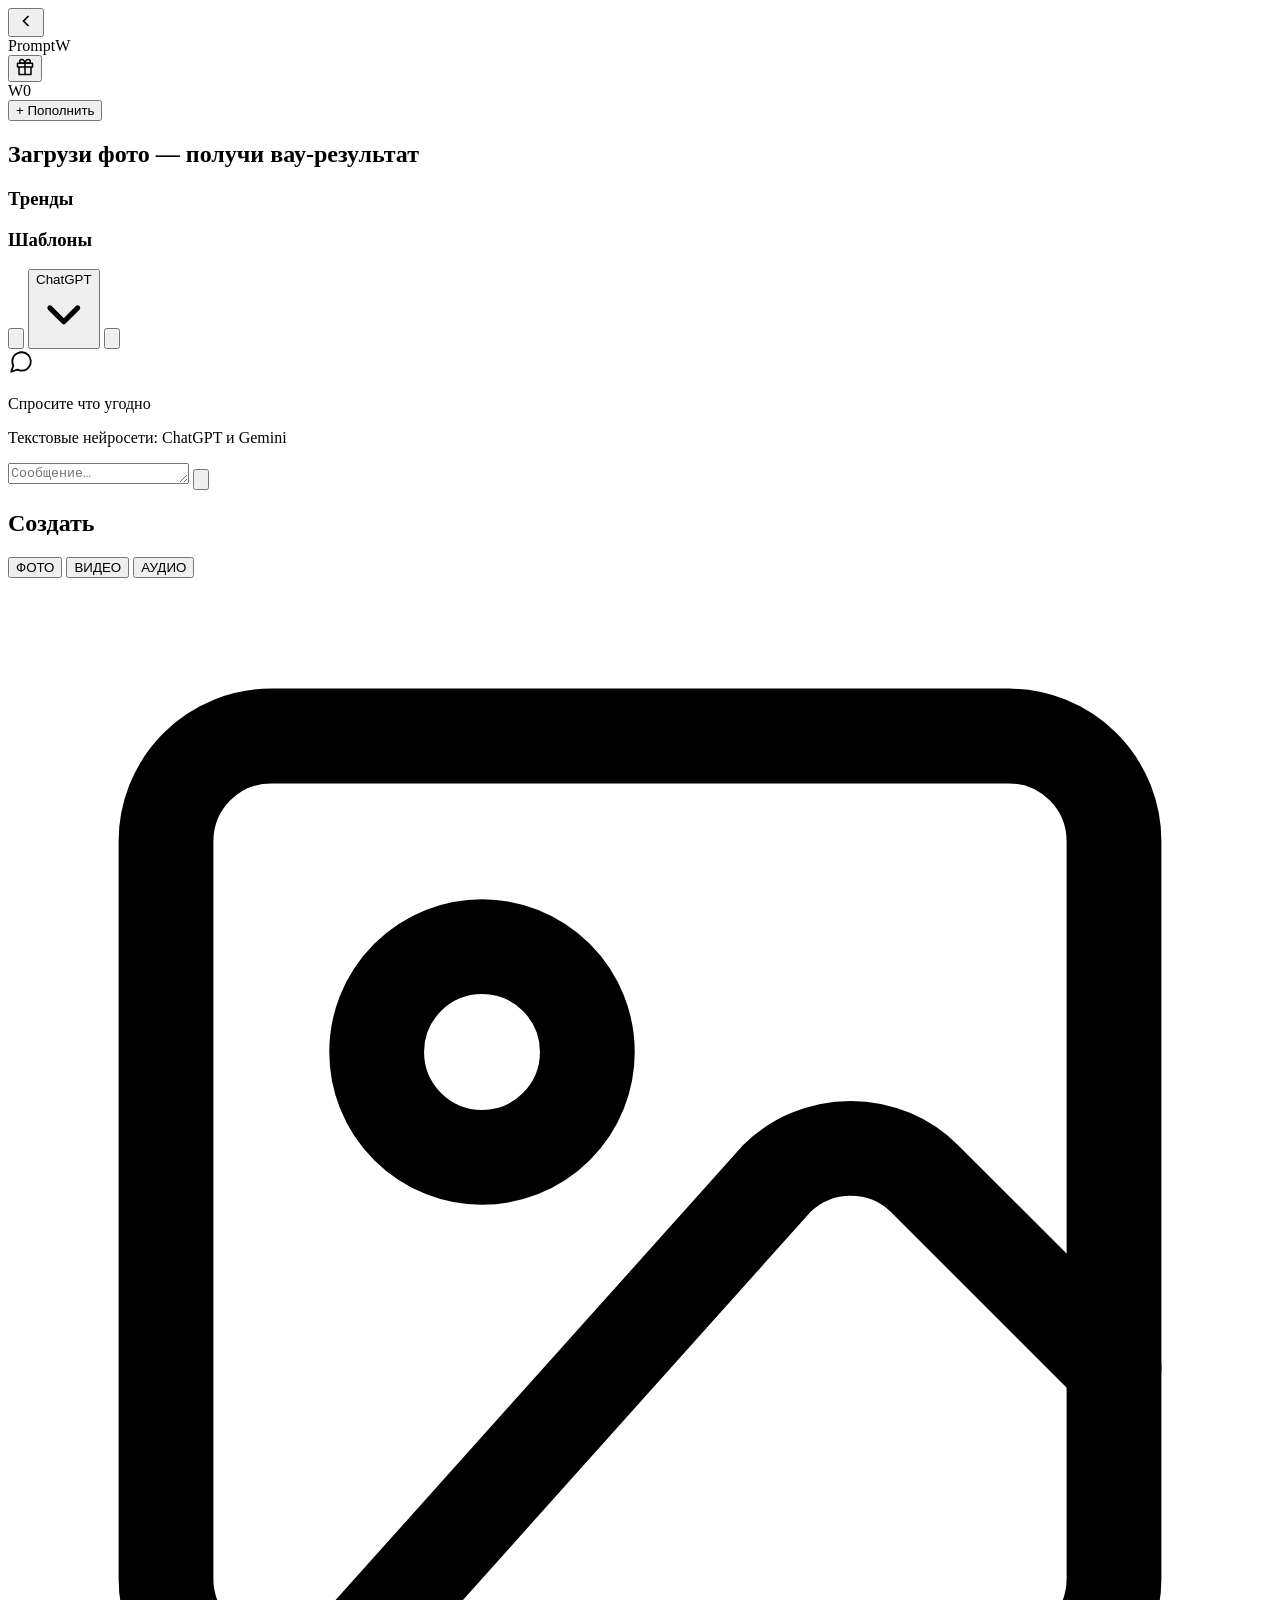
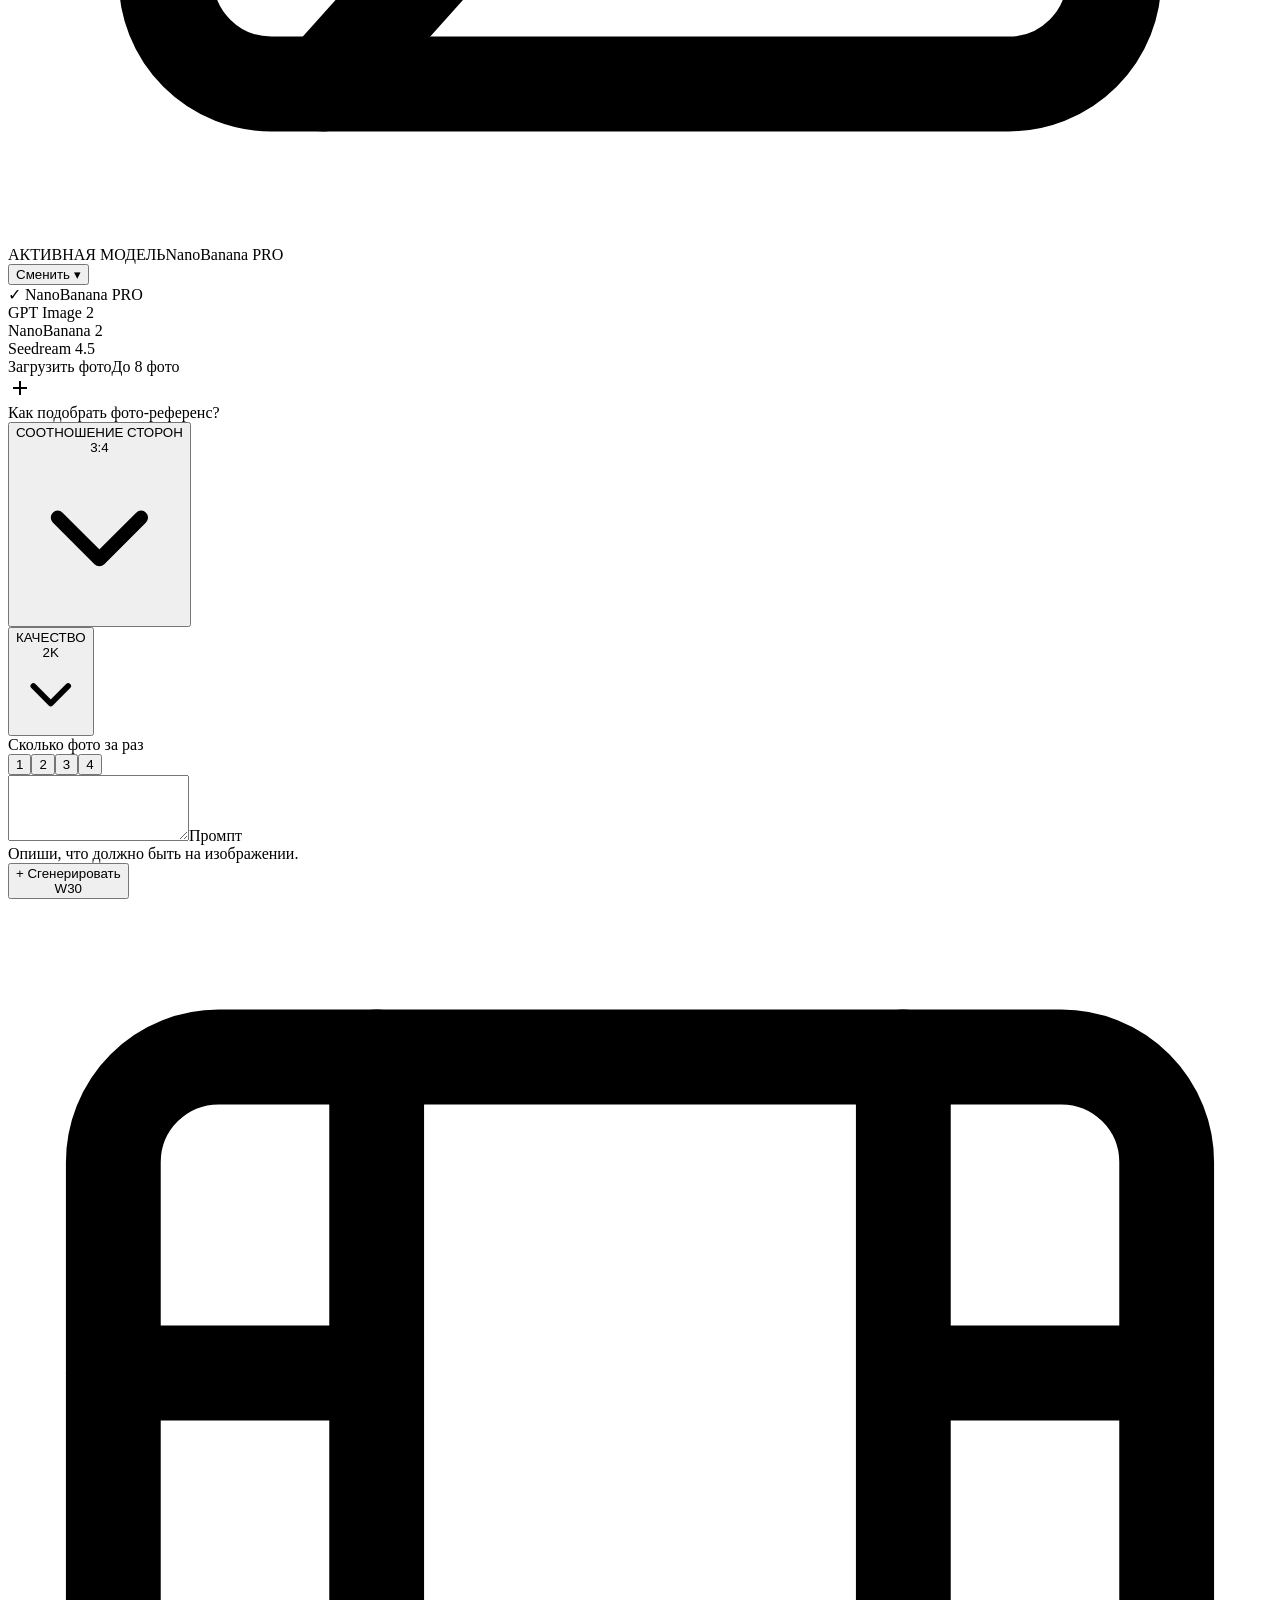
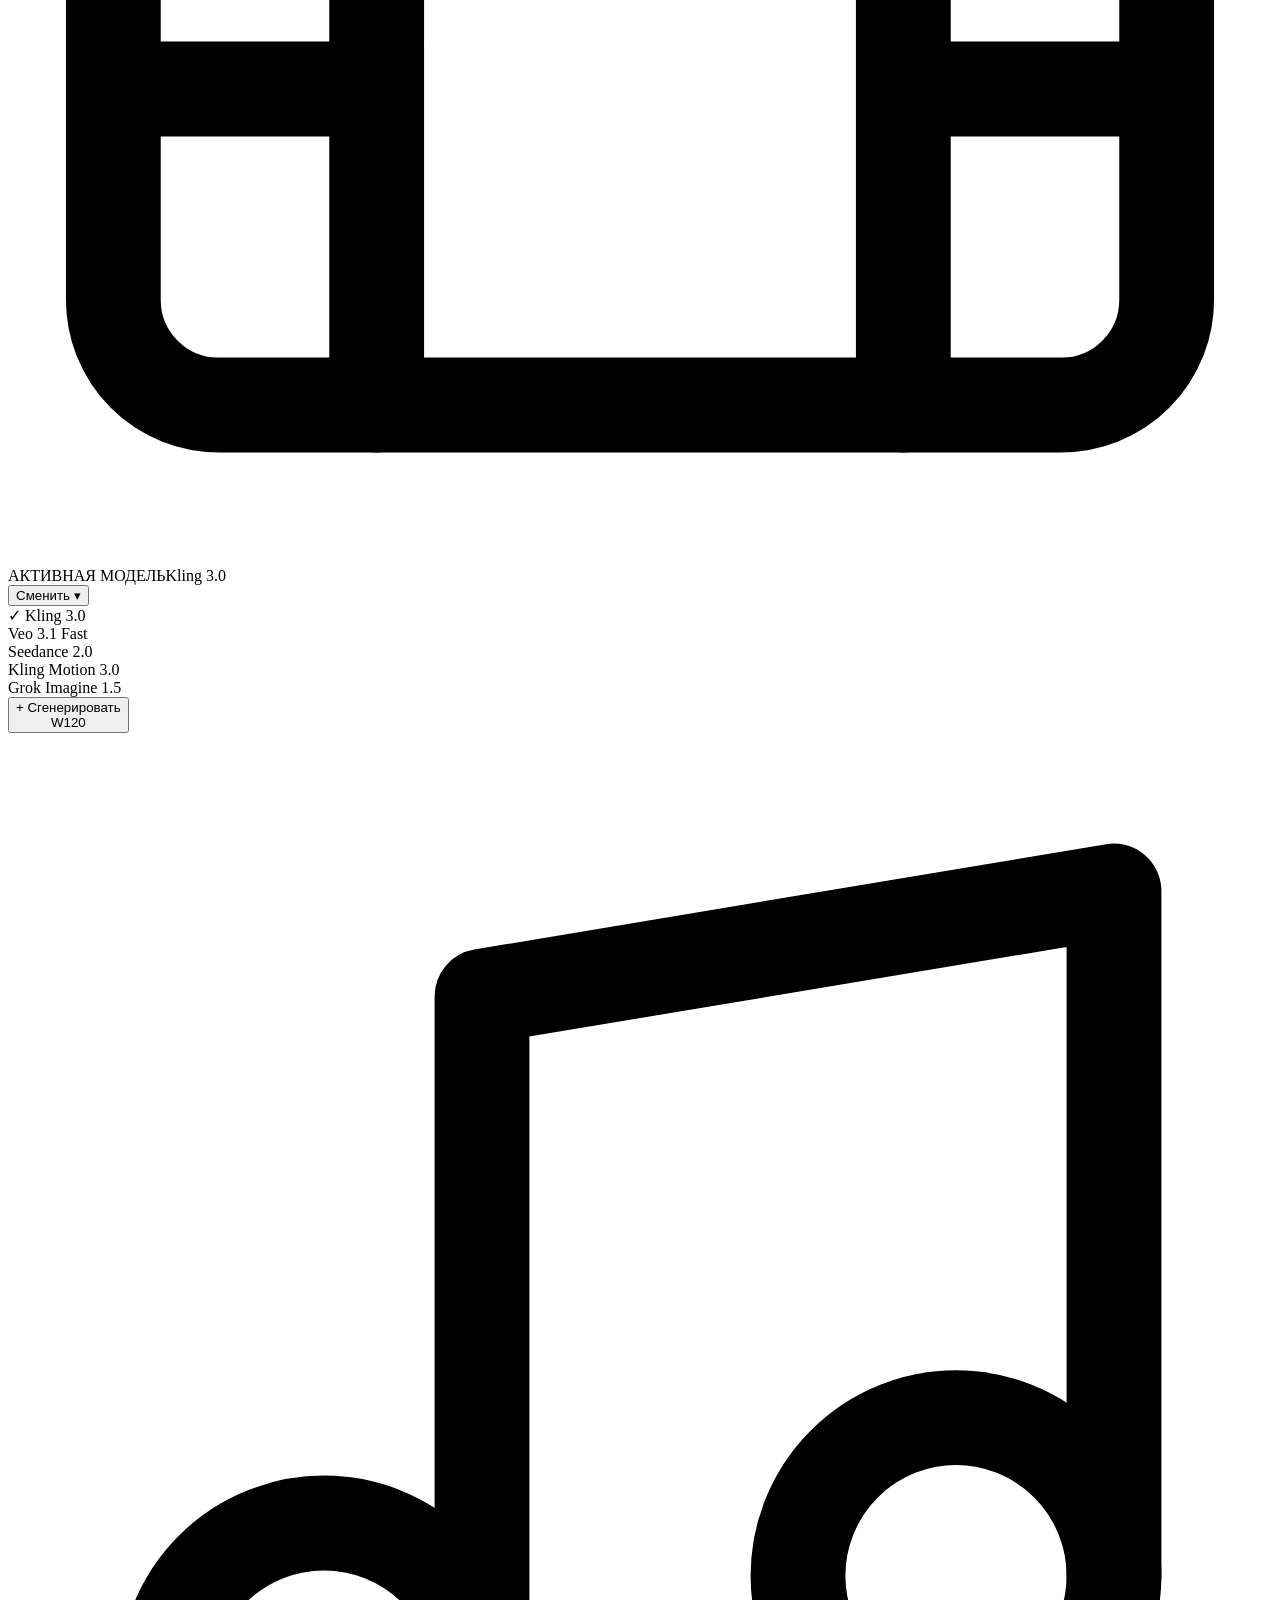
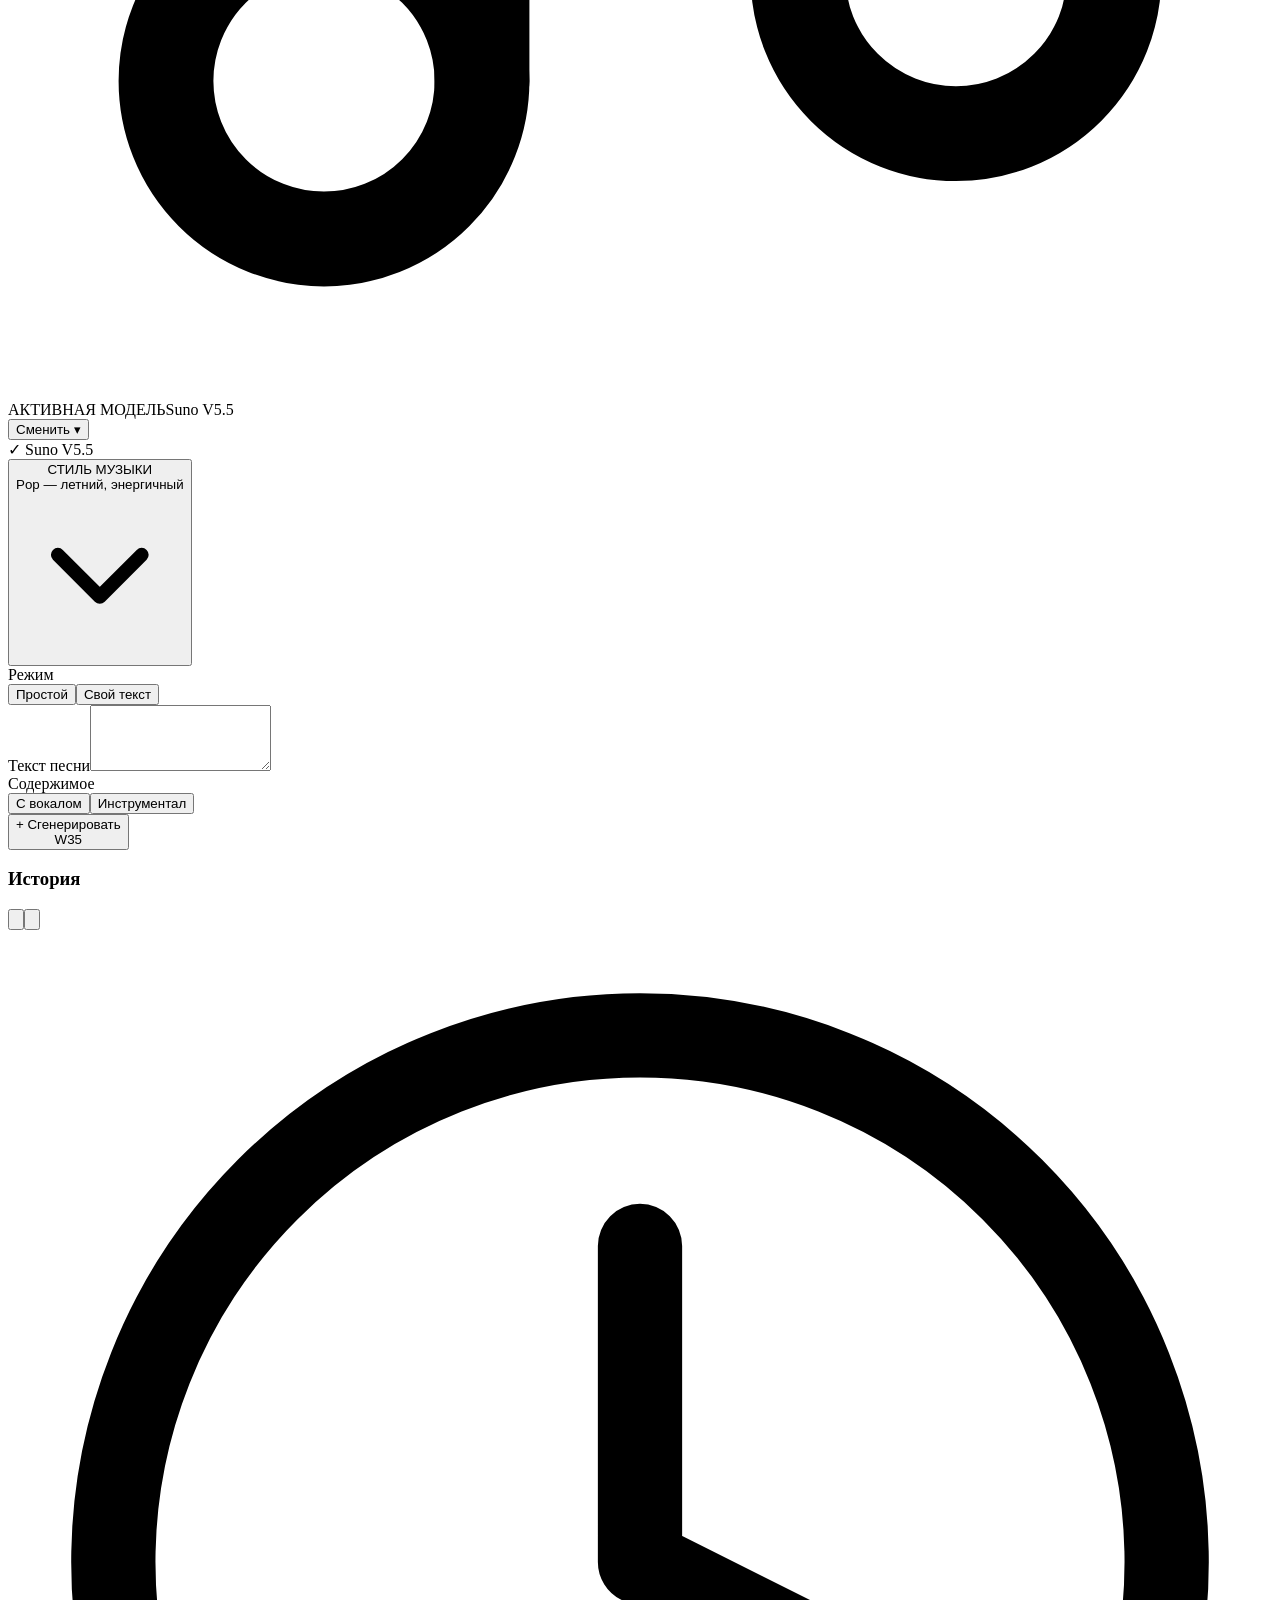
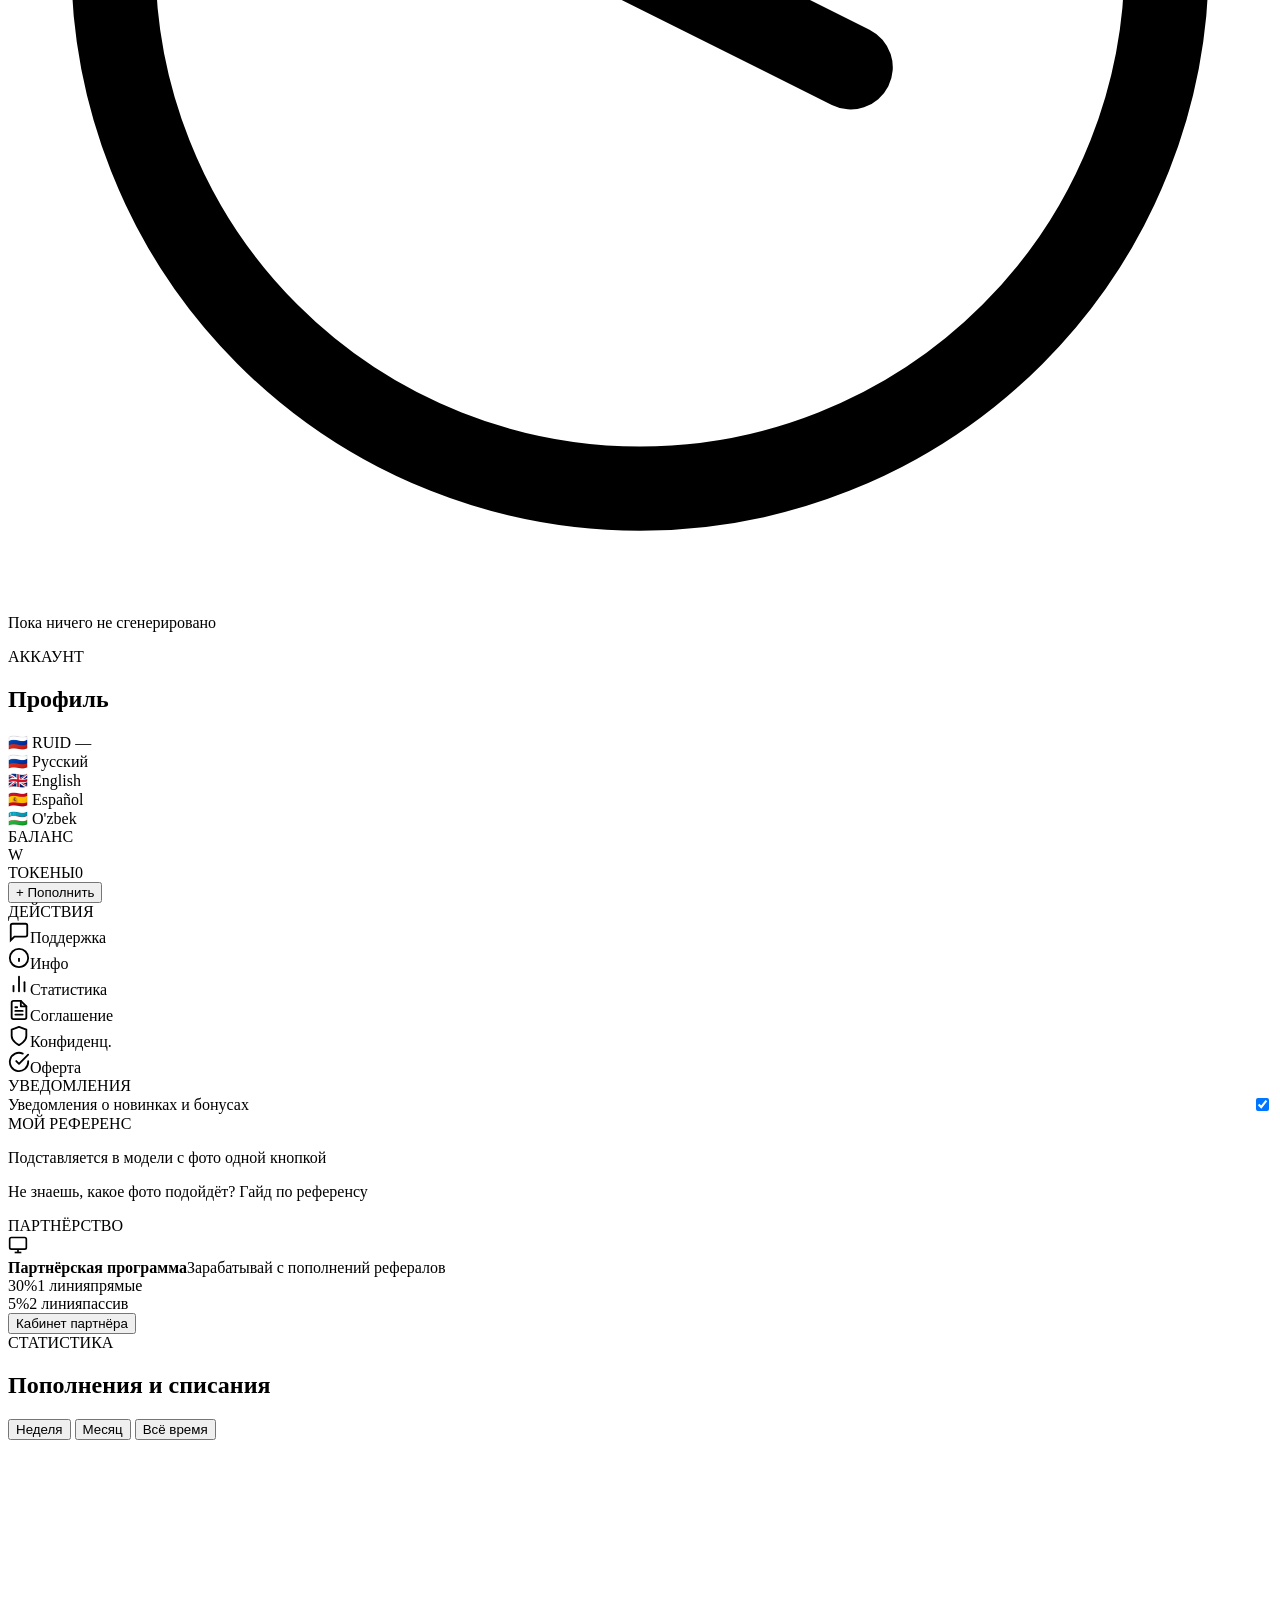
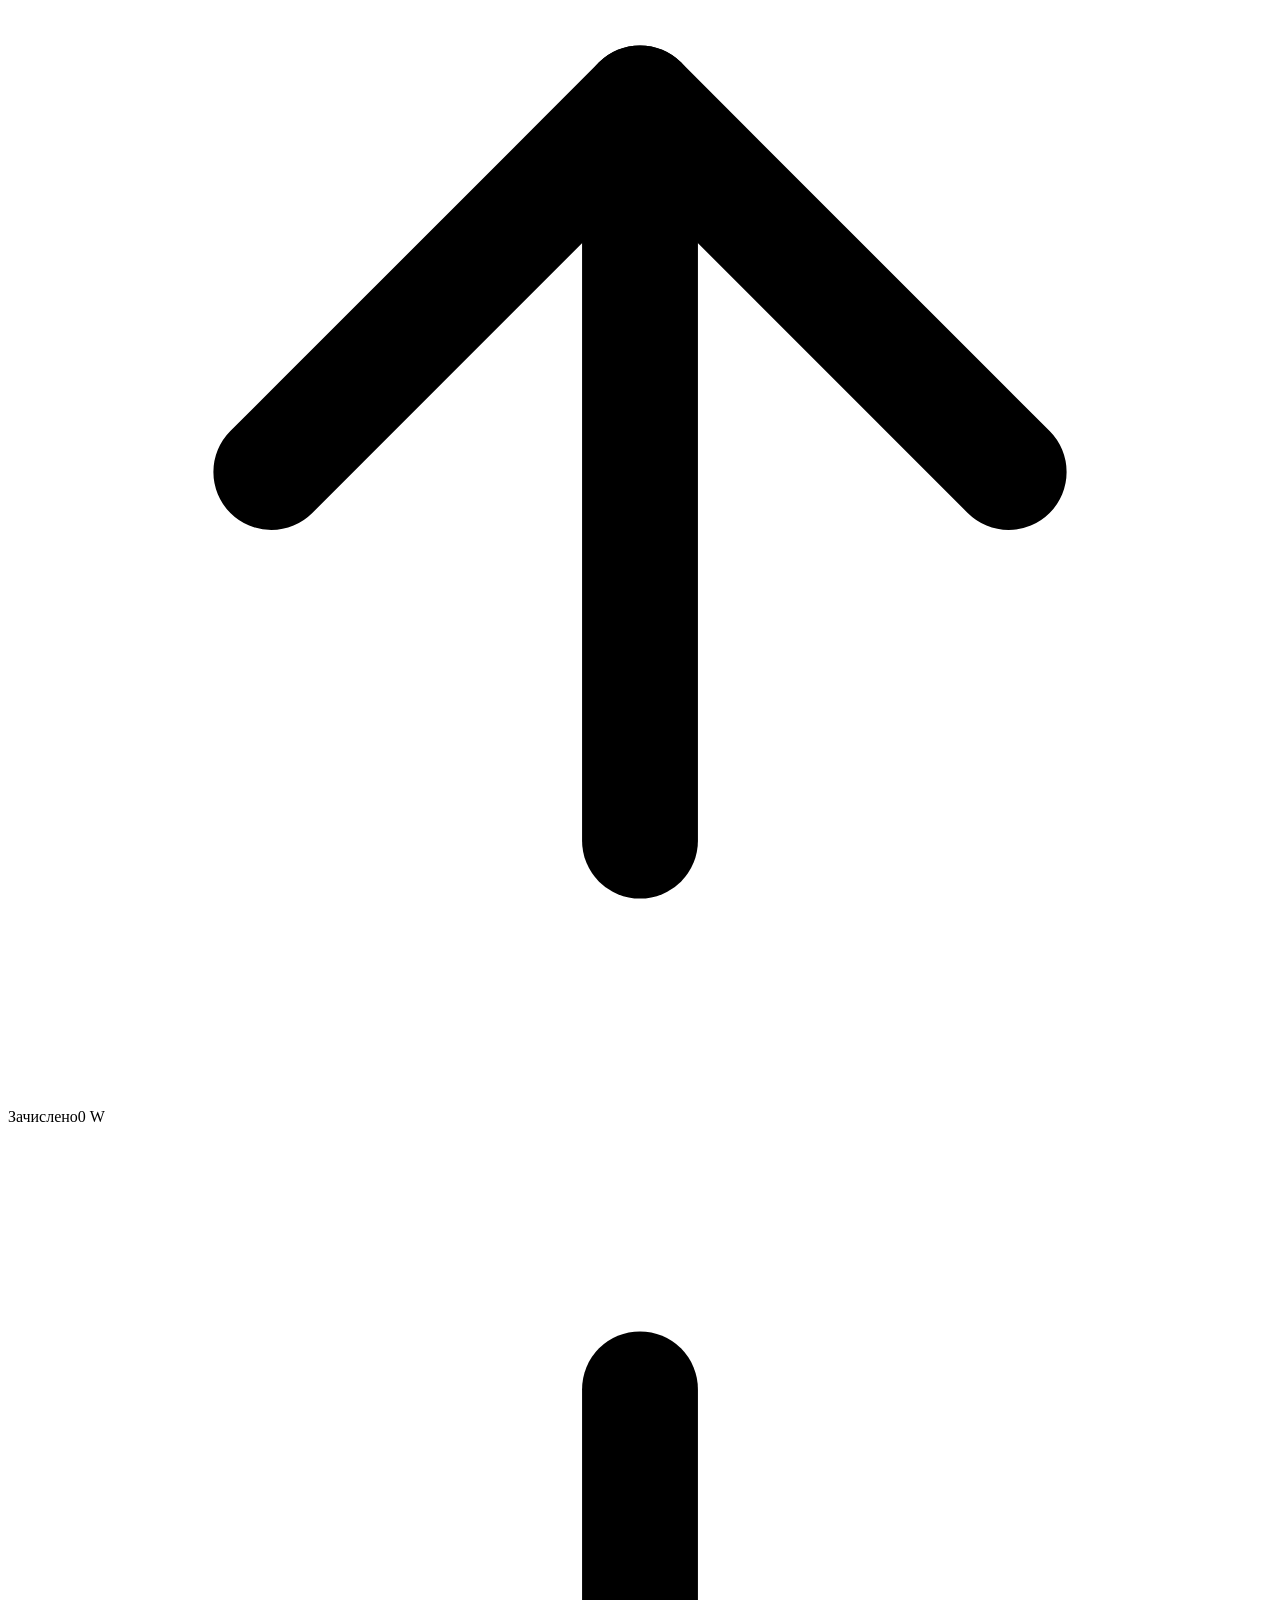
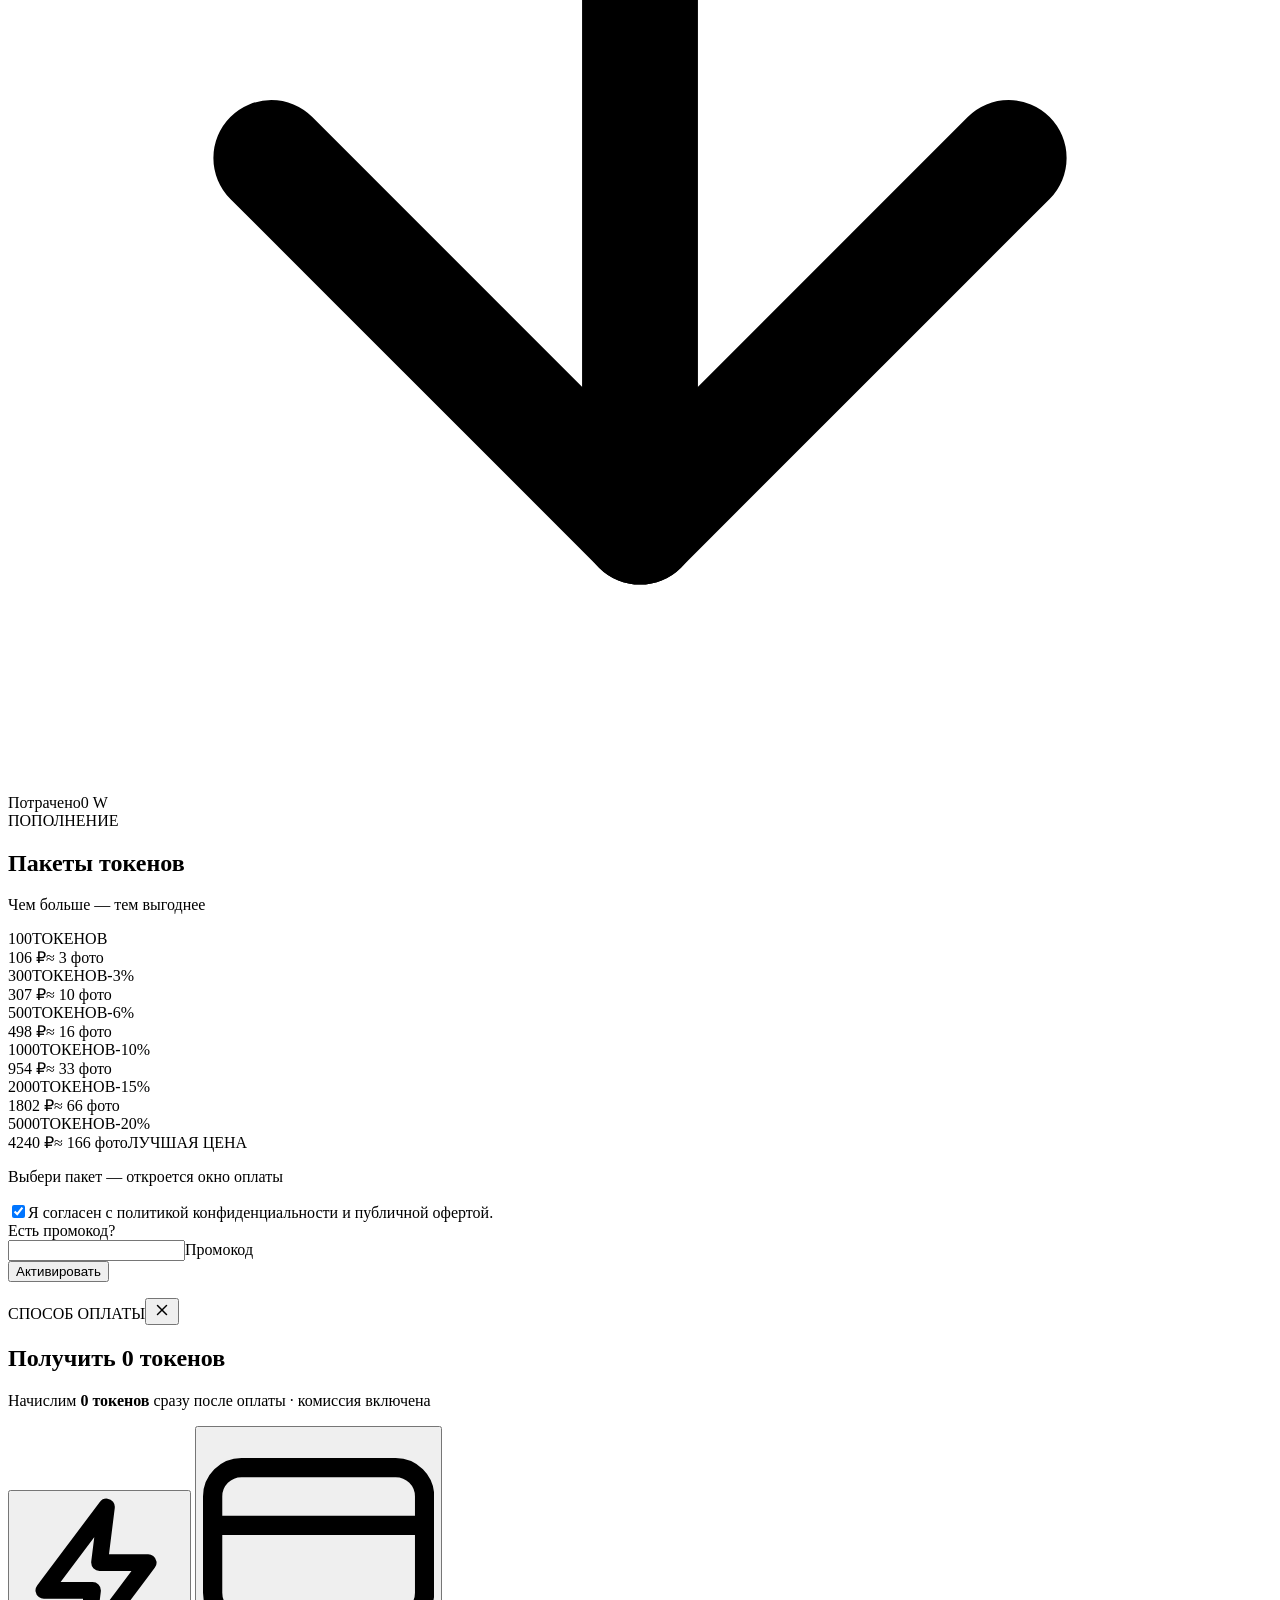
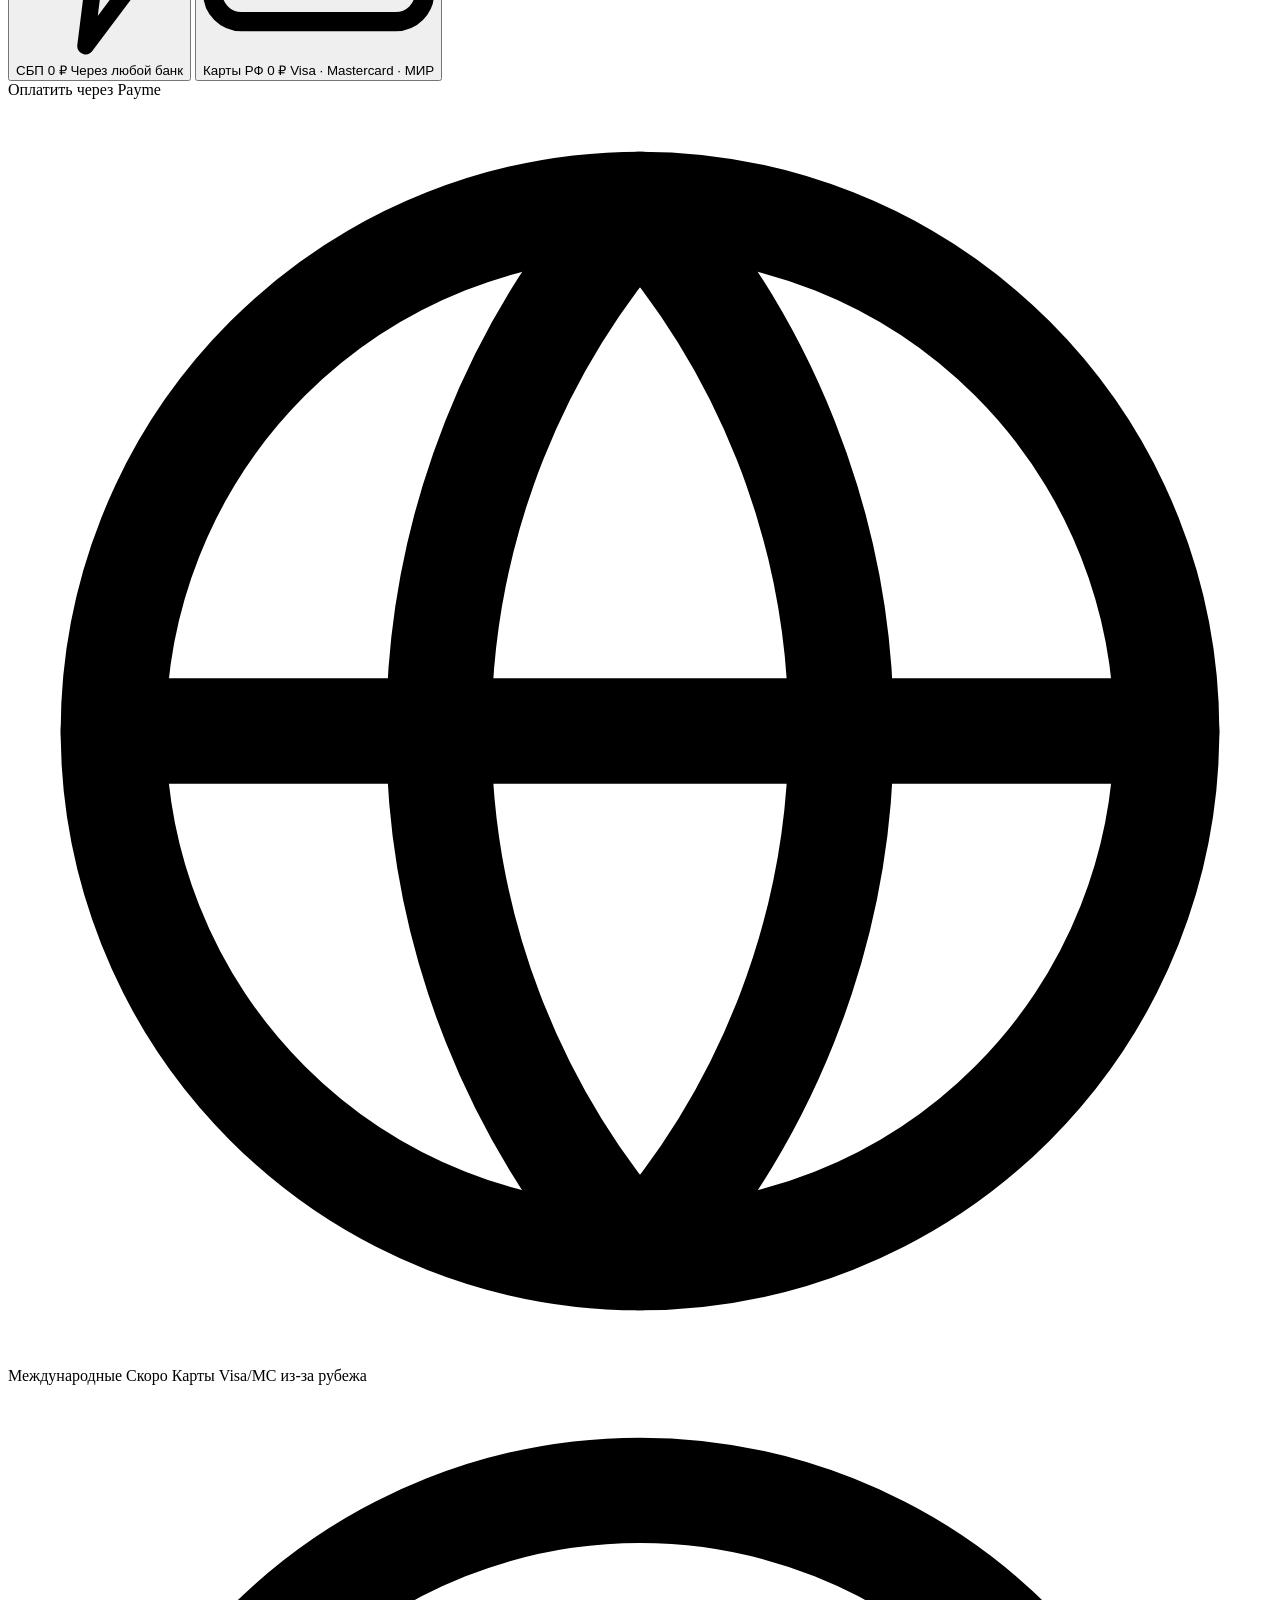
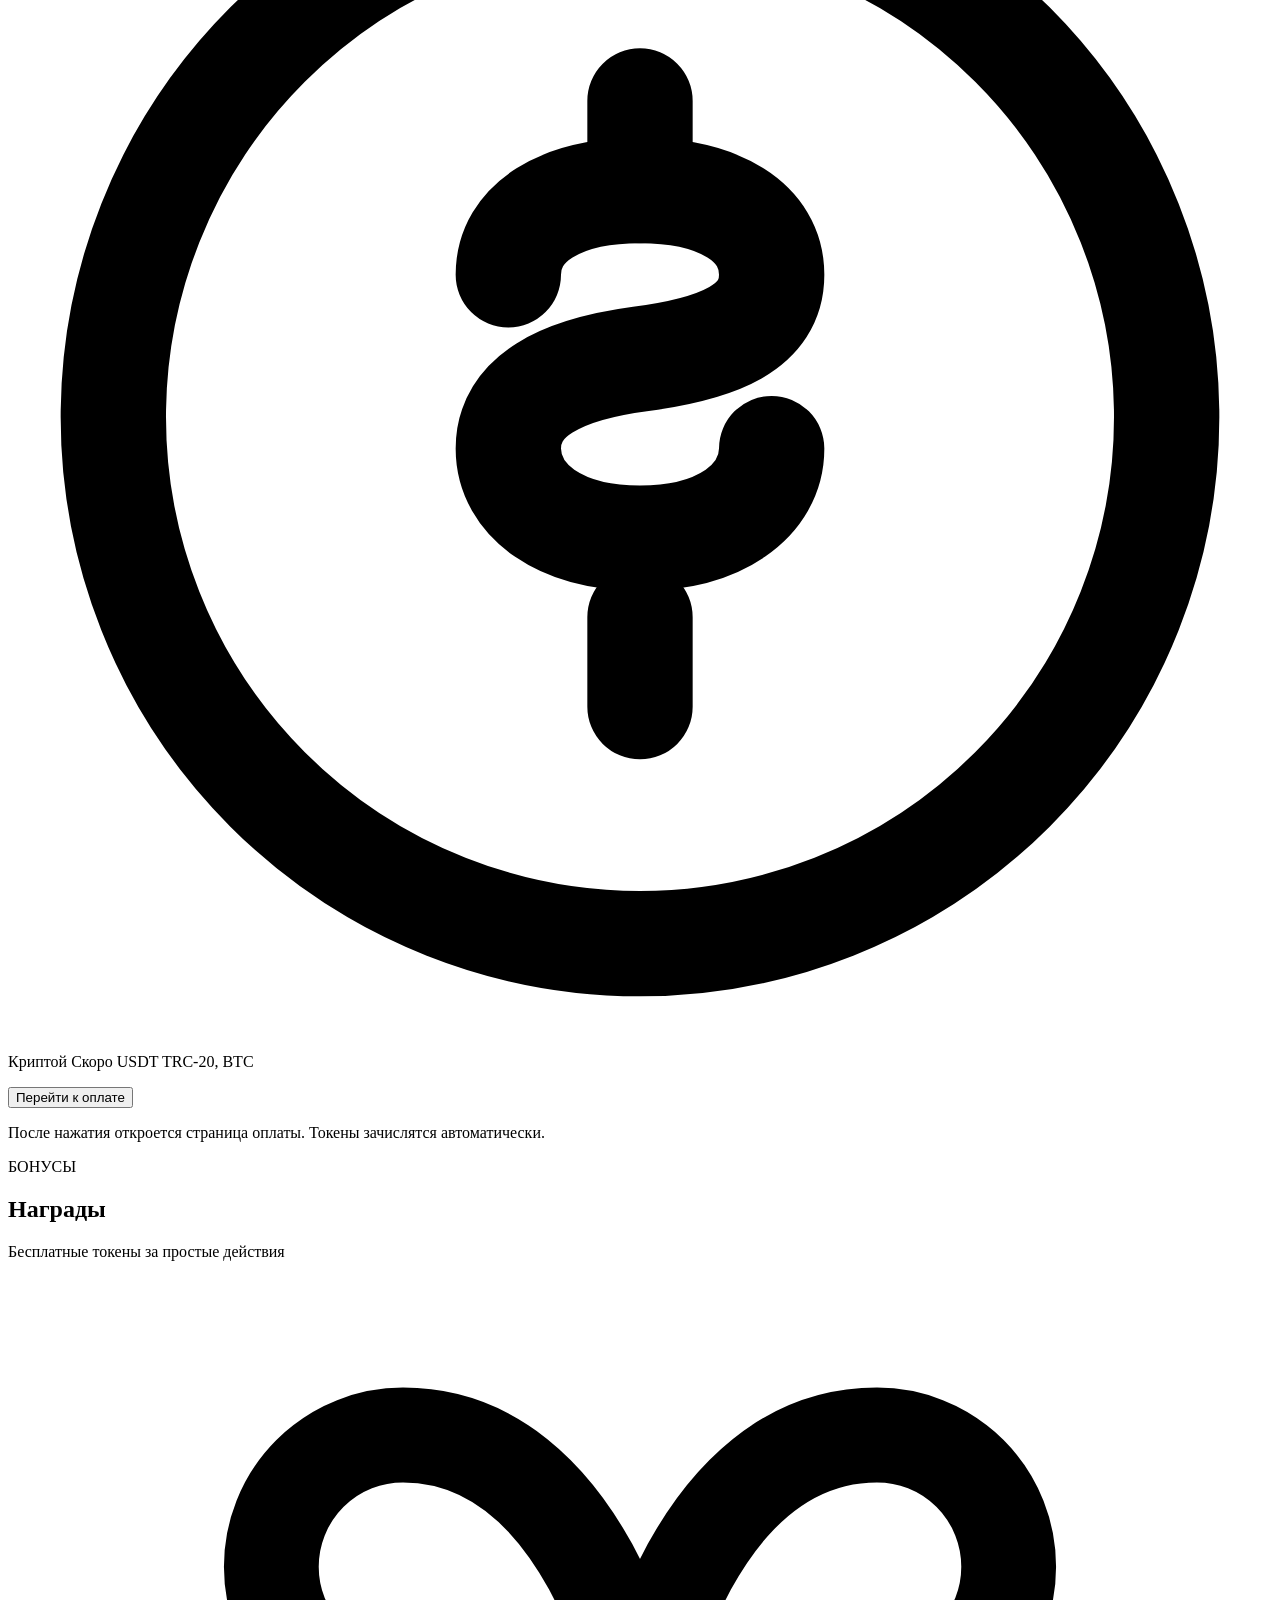
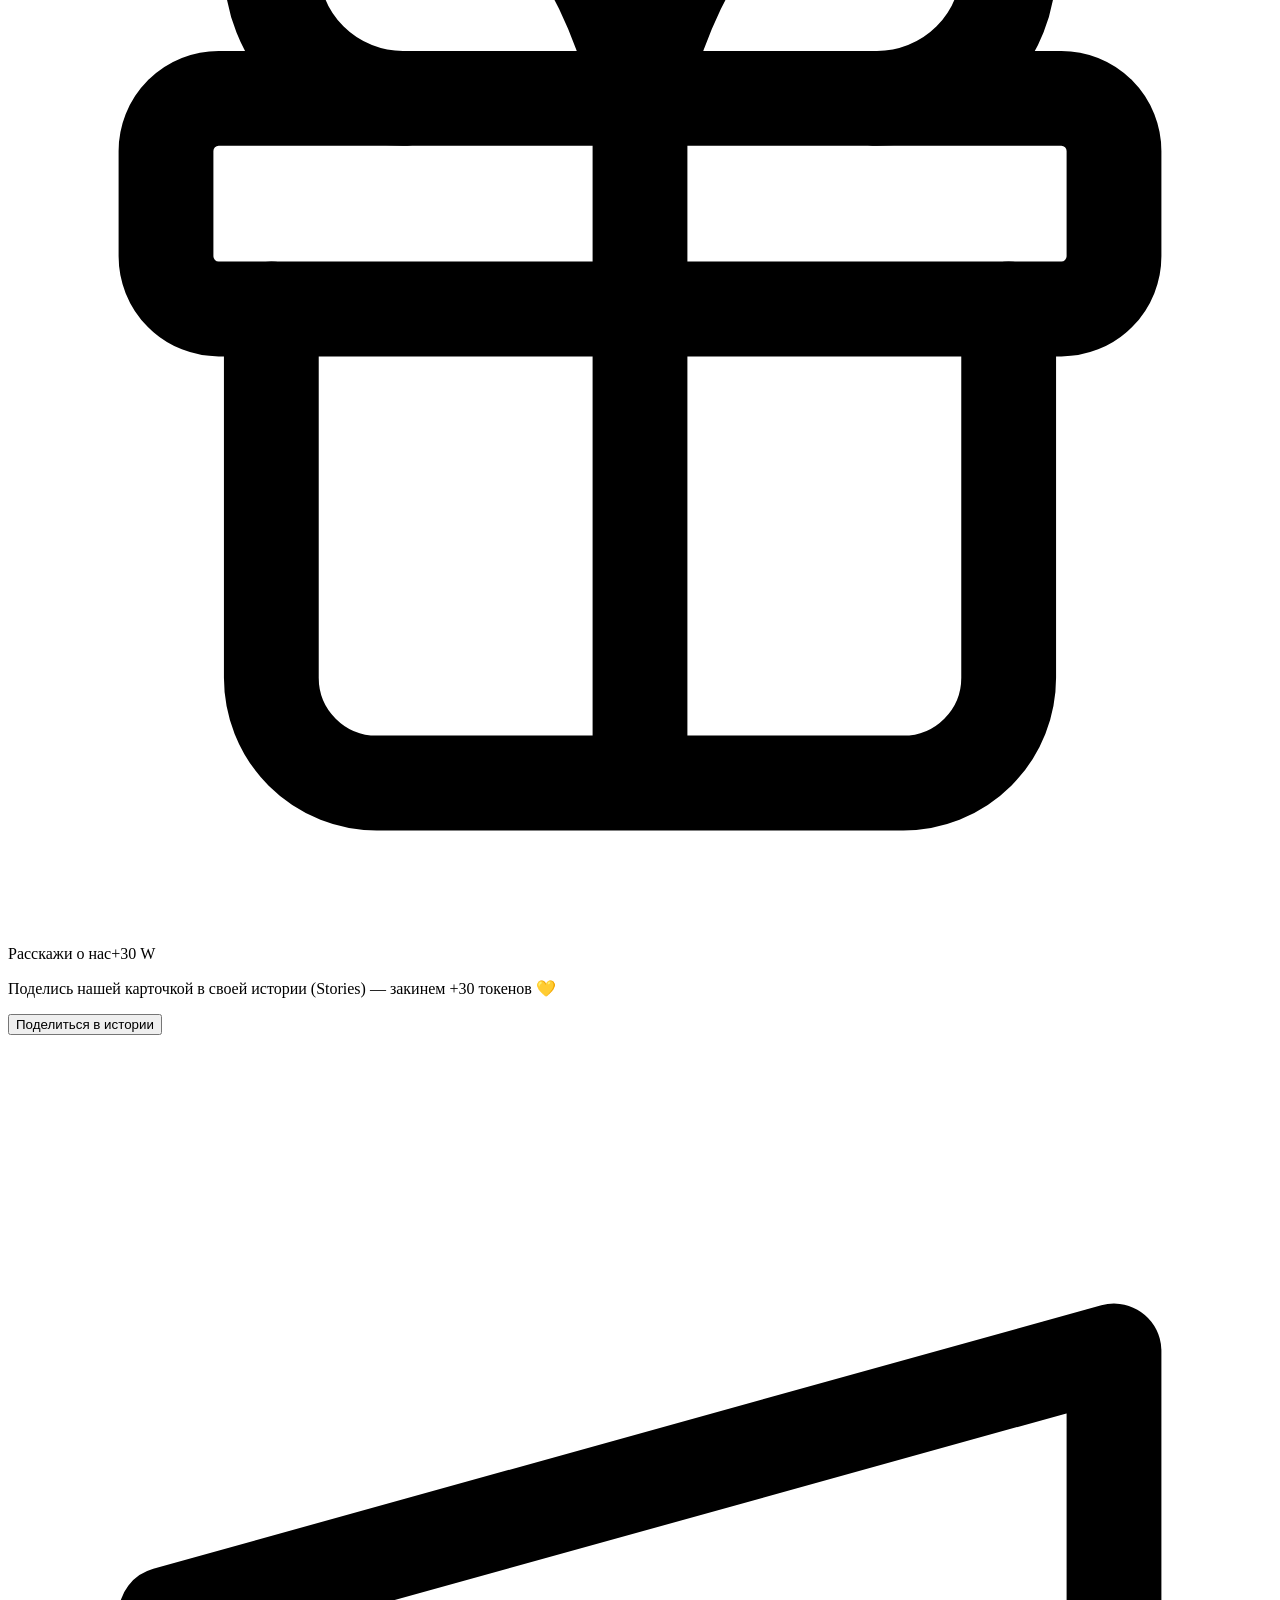
==== commit 3c51f24d: "feat(payme): top-up sheet — Payme option with UZS pricing (gated by availability) Co-Authored-By: Cl" ====
--- a/webapp/templates/index.html
+++ b/webapp/templates/index.html
@@ -8,7 +8,7 @@
     <link rel="preconnect" href="https://fonts.googleapis.com">
     <link rel="preconnect" href="https://fonts.gstatic.com" crossorigin>
     <link href="https://fonts.googleapis.com/css2?family=Manrope:wght@300;400;500;600;700;800&family=Unbounded:wght@500;600;700;800&family=Space+Mono:wght@400;700&display=swap" rel="stylesheet">
-    <link rel="stylesheet" href="/static/css/style.css?v=156">
+    <link rel="stylesheet" href="/static/css/style.css?v=158">
 </head>
 <body>
 <div id="app">
@@ -223,6 +223,10 @@
                     <span class="pay-m-t"><svg viewBox="0 0 24 24" fill="none" stroke="currentColor" stroke-width="2"><rect x="1" y="4" width="22" height="16" rx="3"/><line x1="1" y1="10" x2="23" y2="10"/></svg><span data-i18n="payCardRu">Карты РФ</span> <span class="pay-m-price" id="tu-price-card">0 ₽</span></span>
                     <span class="pay-m-sub" data-i18n="payCardSub">Visa · Mastercard · МИР</span>
                 </button>
+                <div class="pay-m primary hidden" id="tu-pay-payme" data-pm="payme">
+                  <span data-i18n="payViaPayme">Оплатить через Payme</span>
+                  <span id="tu-price-payme"></span>
+                </div>
                 <div class="pay-m soon">
                     <span class="pay-m-t"><svg viewBox="0 0 24 24" fill="none" stroke="currentColor" stroke-width="2" stroke-linecap="round" stroke-linejoin="round"><circle cx="12" cy="12" r="10"/><path d="M2 12h20M12 2a15 15 0 0 1 0 20M12 2a15 15 0 0 0 0 20"/></svg><span data-i18n="payIntl">Международные</span> <span class="pay-soon" data-i18n="paySoon">Скоро</span></span>
                     <span class="pay-m-sub" data-i18n="payIntlSub">Карты Visa/MC из-за рубежа</span>
@@ -714,7 +718,7 @@
   </div>
 </div>
 
-<script src="/static/js/i18n.js?v=124"></script>
-<script src="/static/js/app.js?v=191"></script>
+<script src="/static/js/i18n.js?v=126"></script>
+<script src="/static/js/app.js?v=197"></script>
 </body>
 </html>
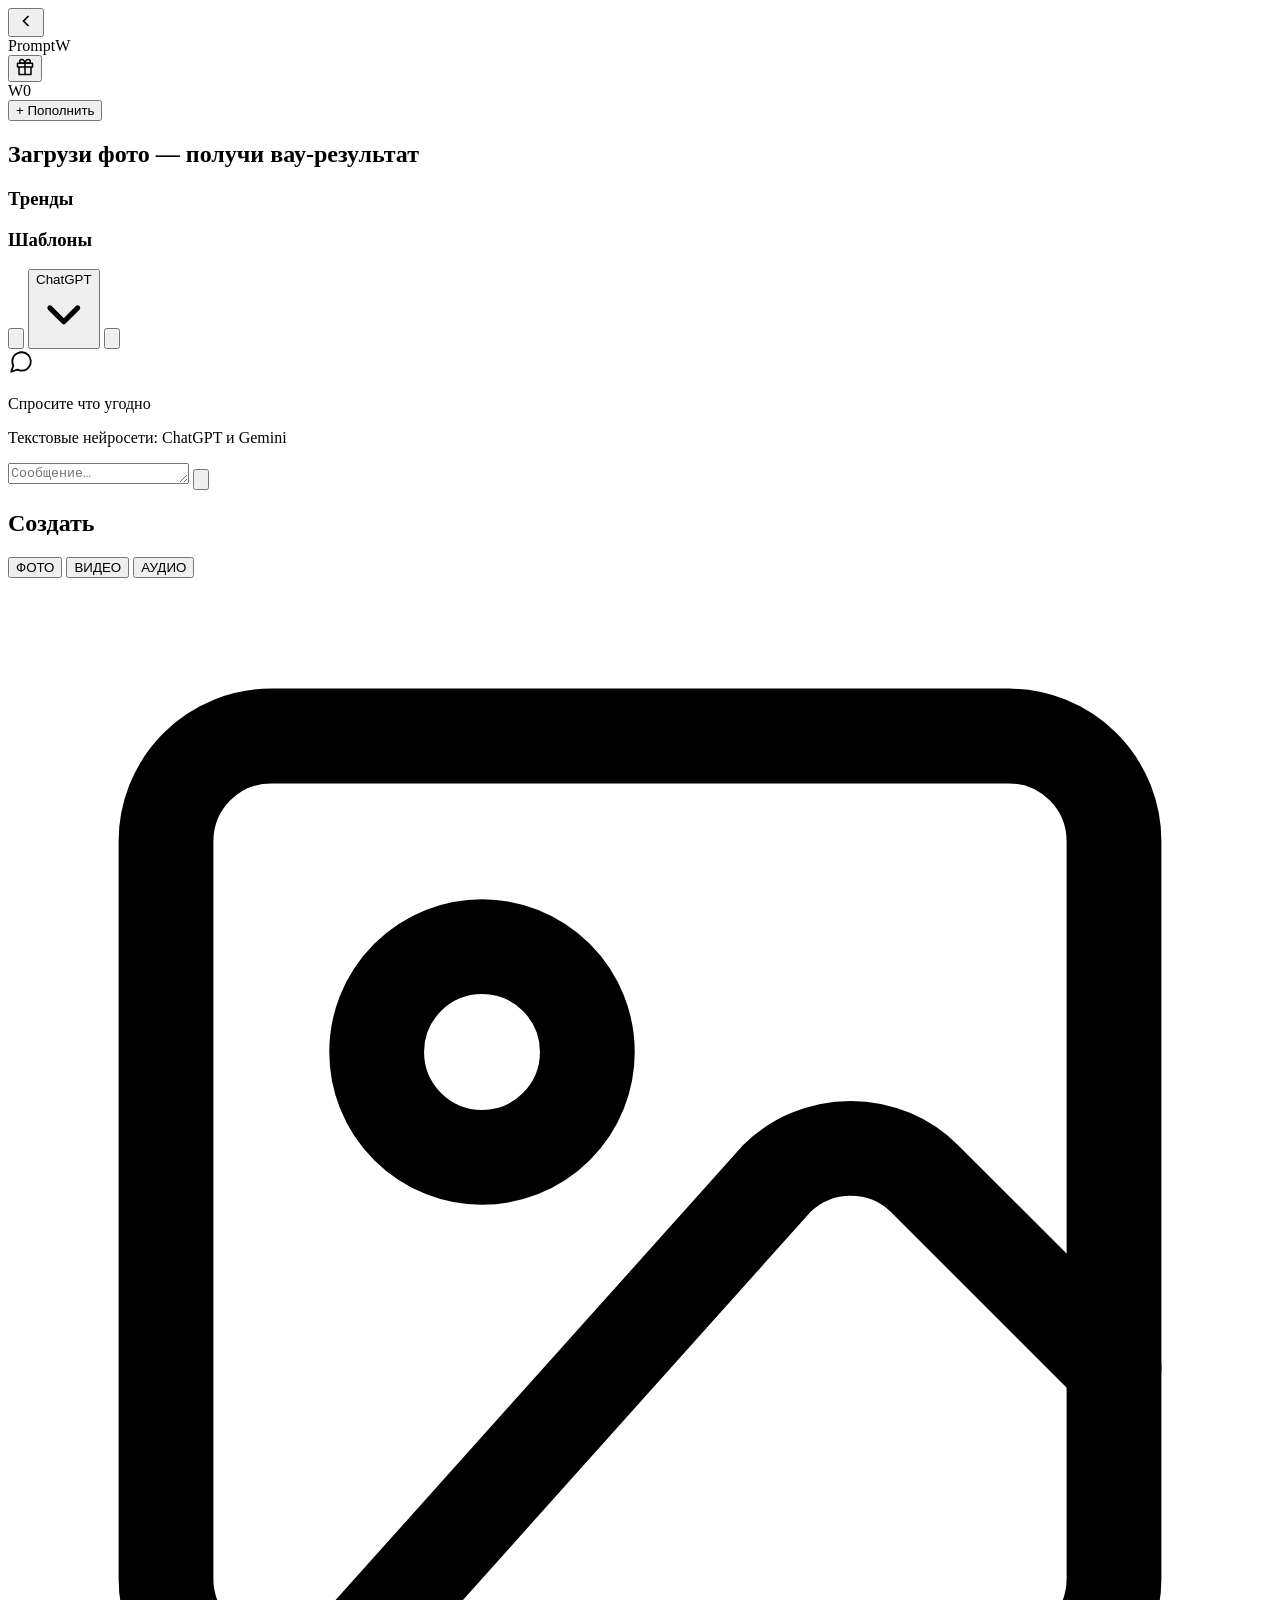
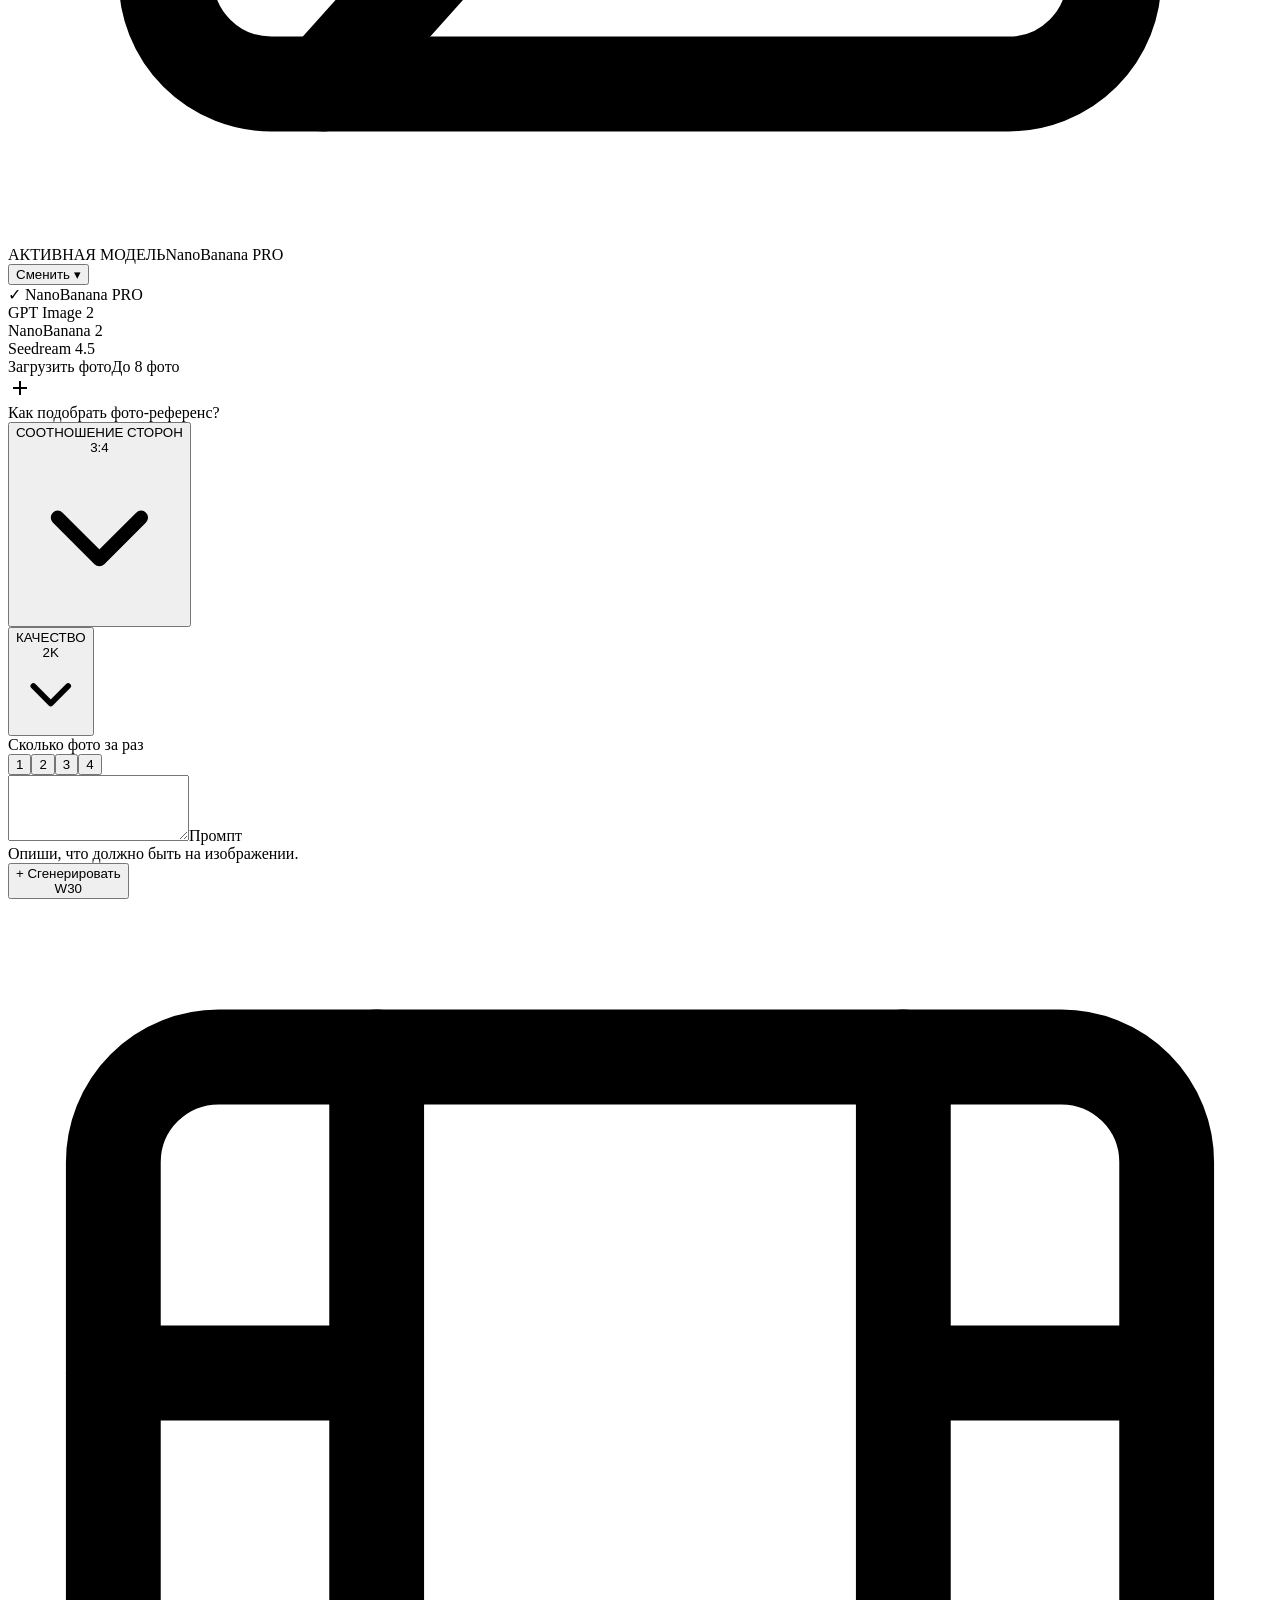
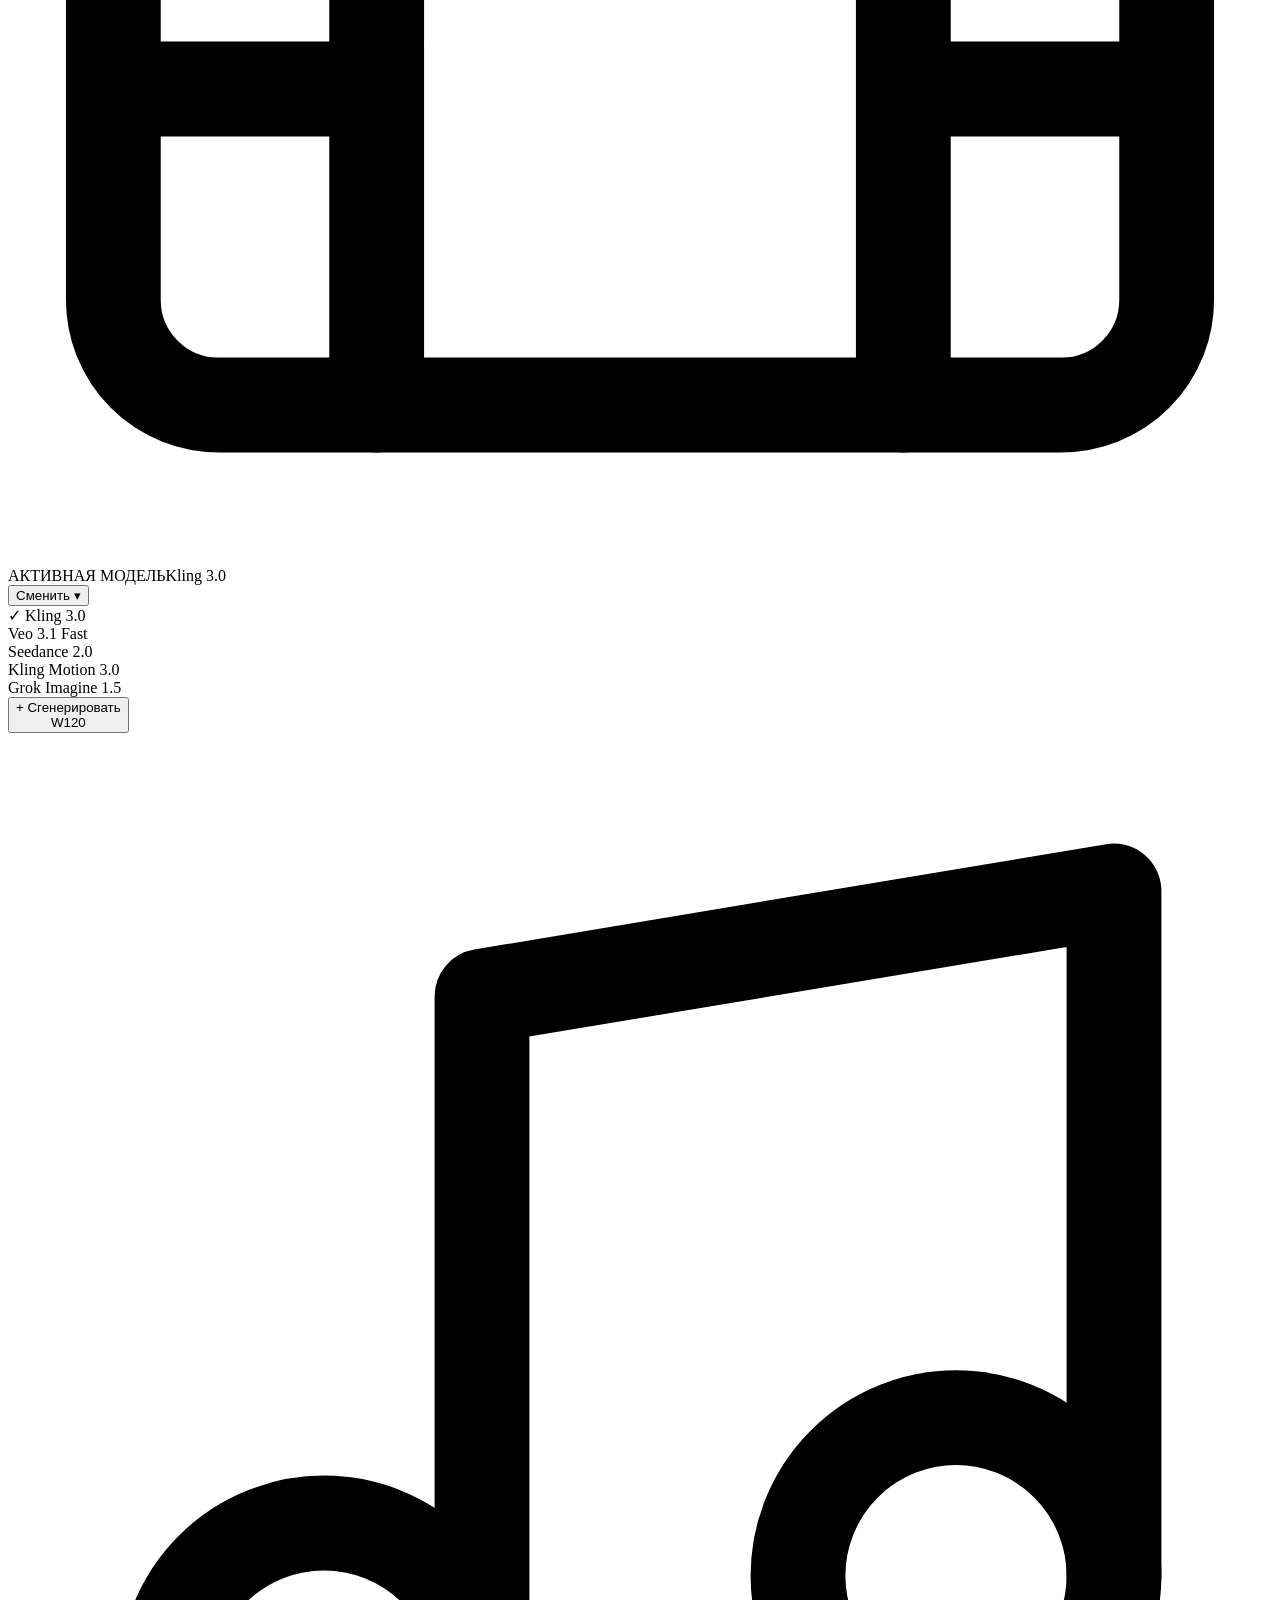
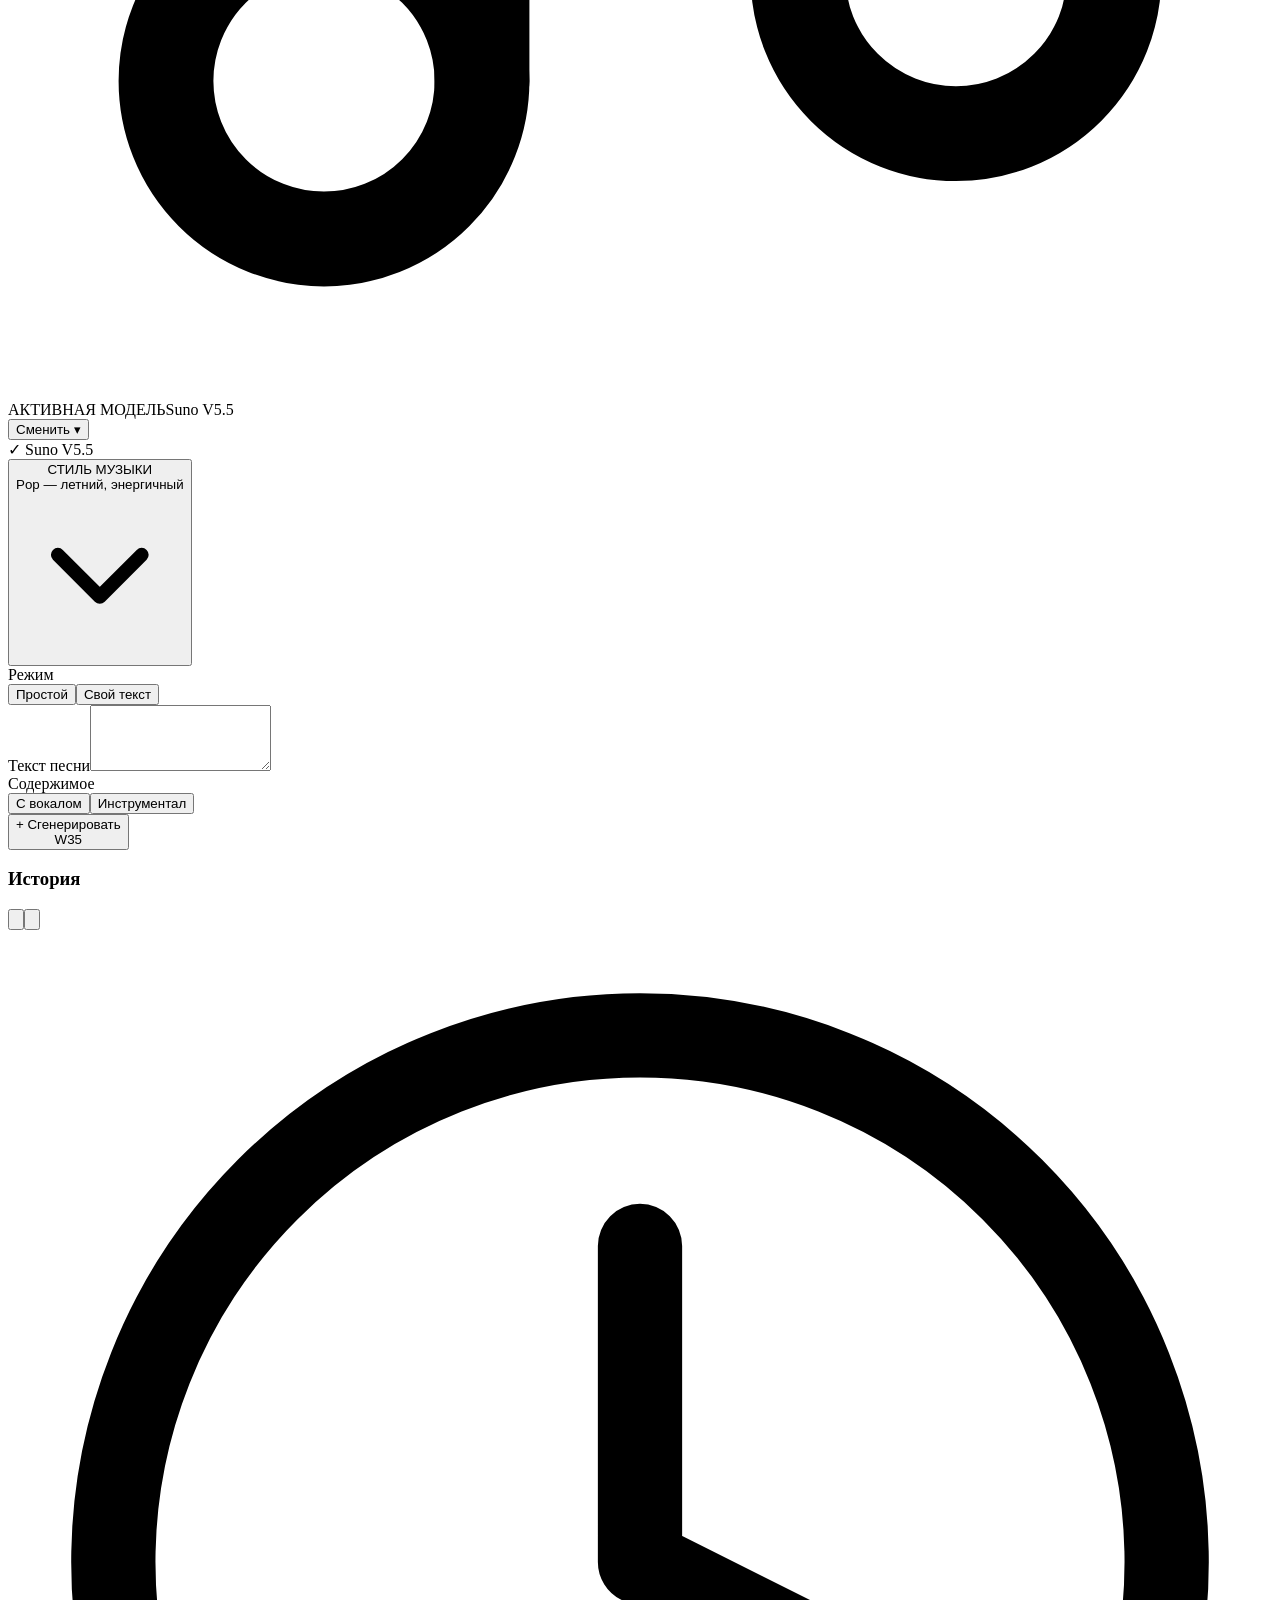
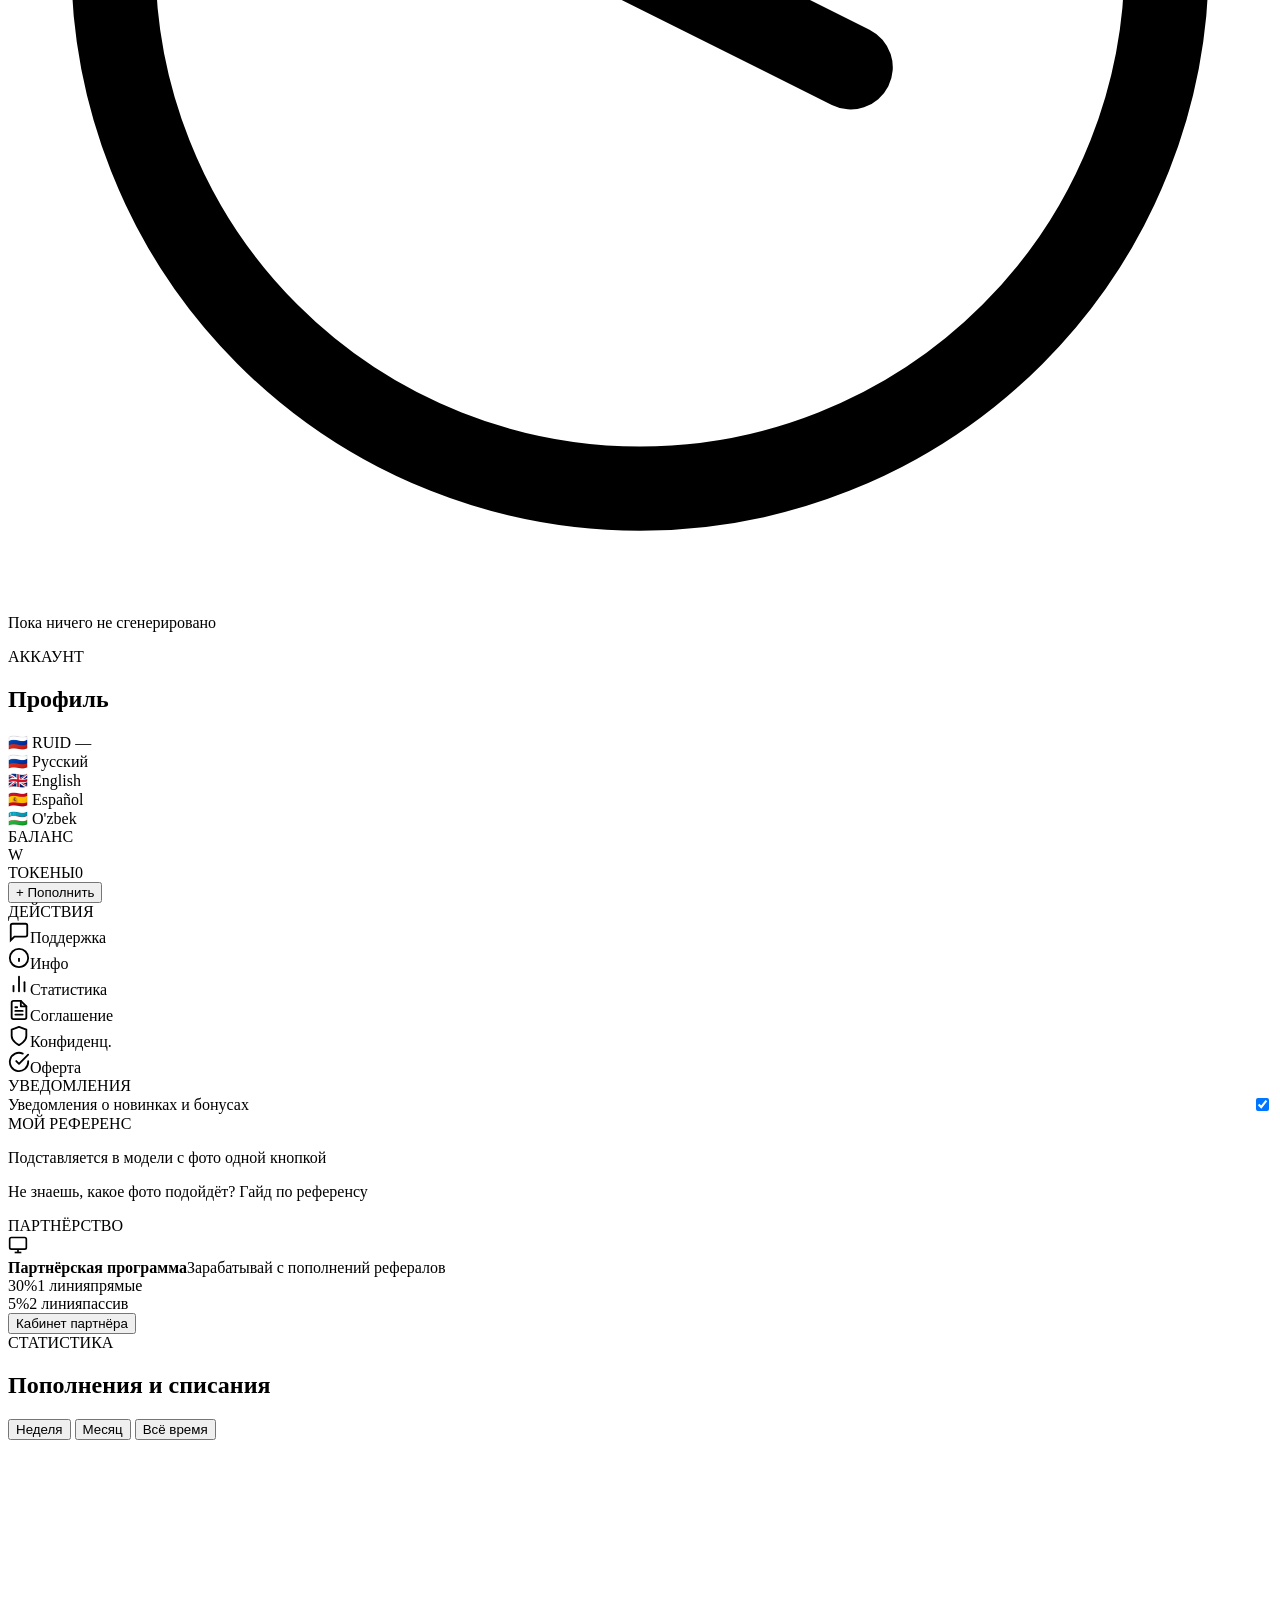
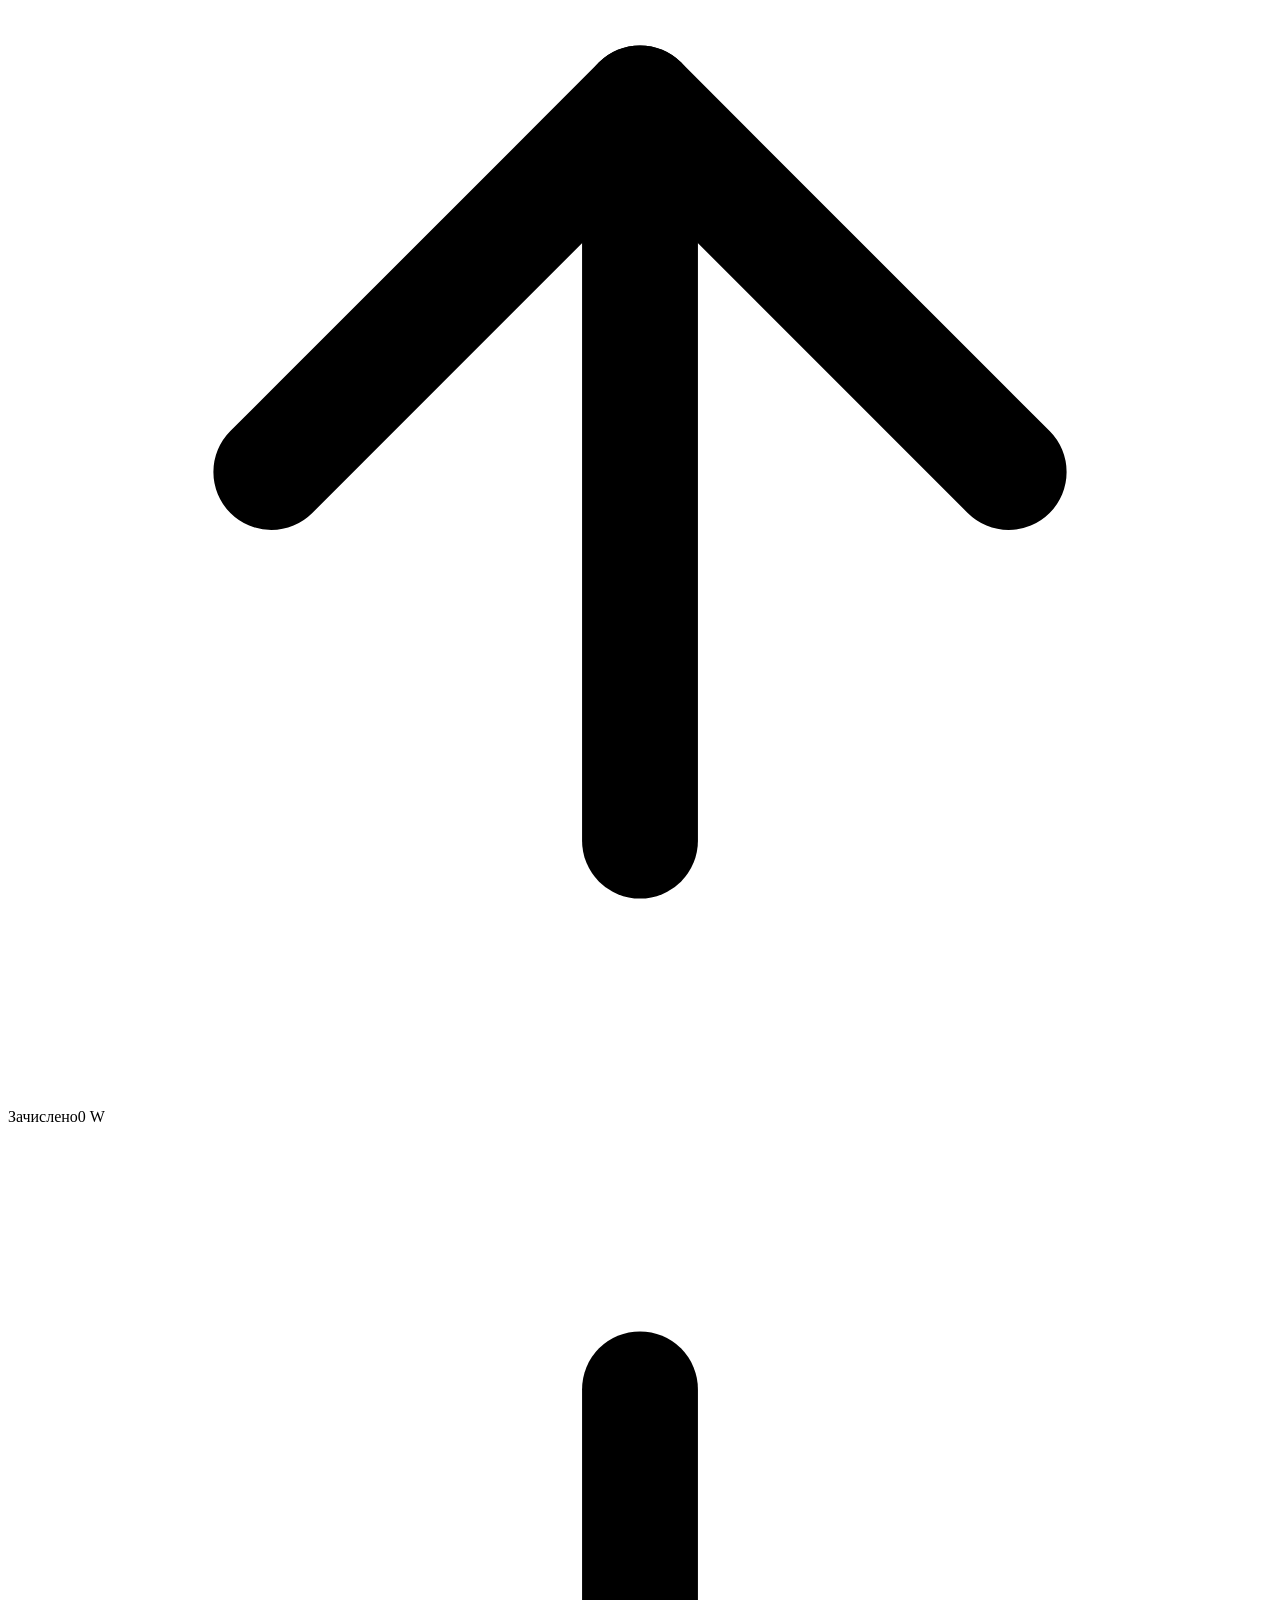
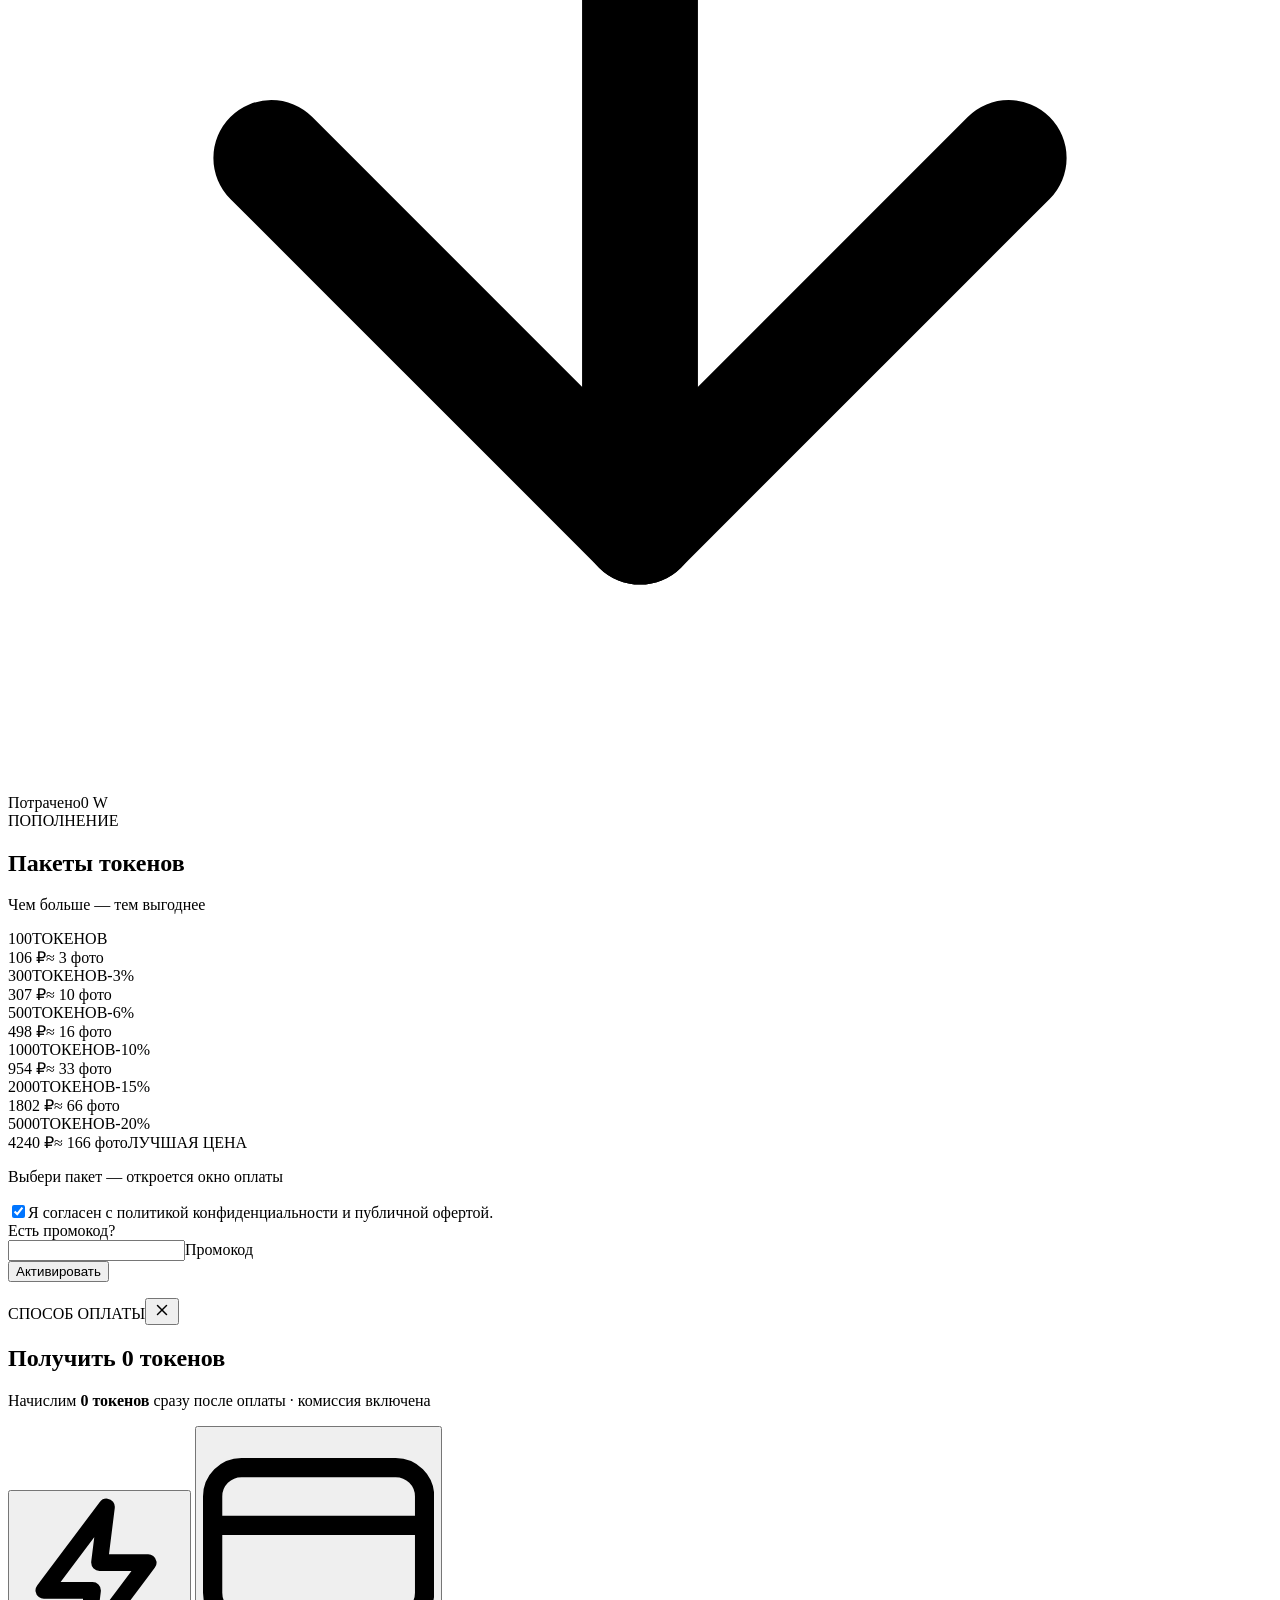
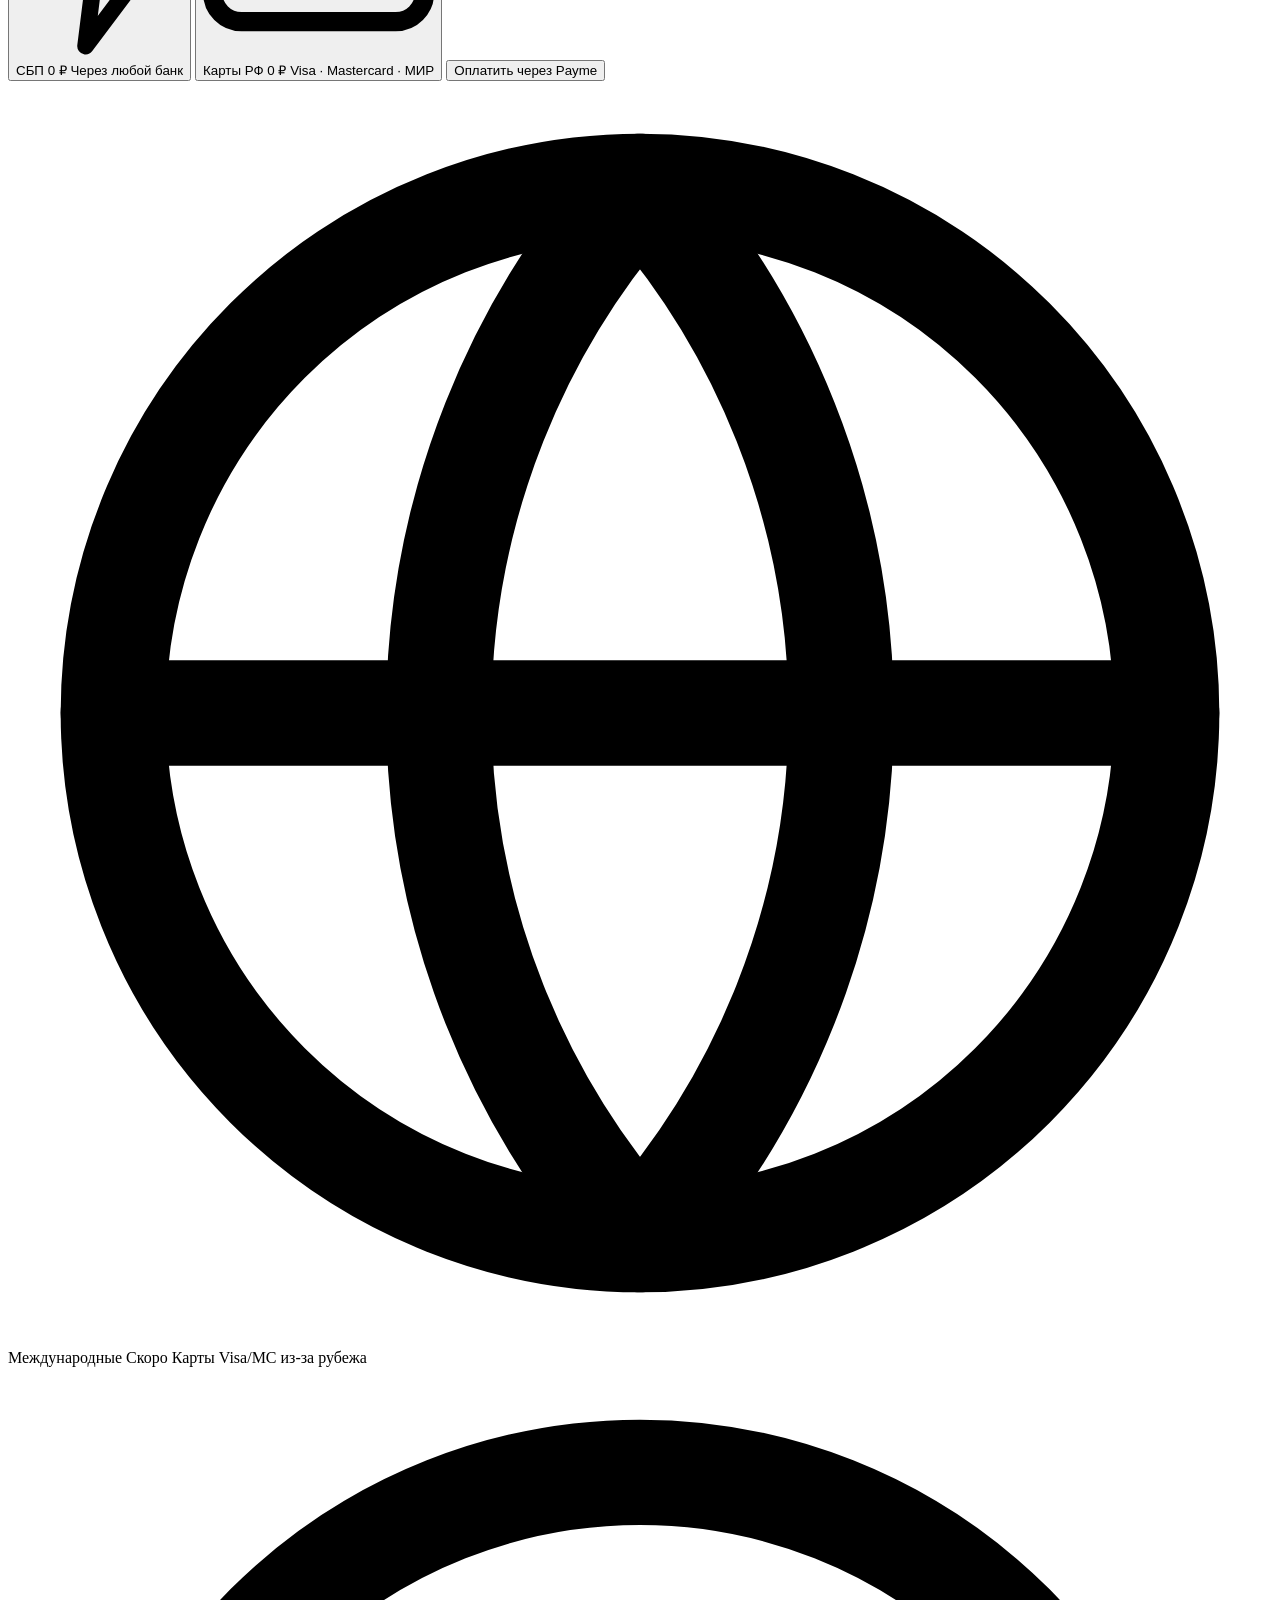
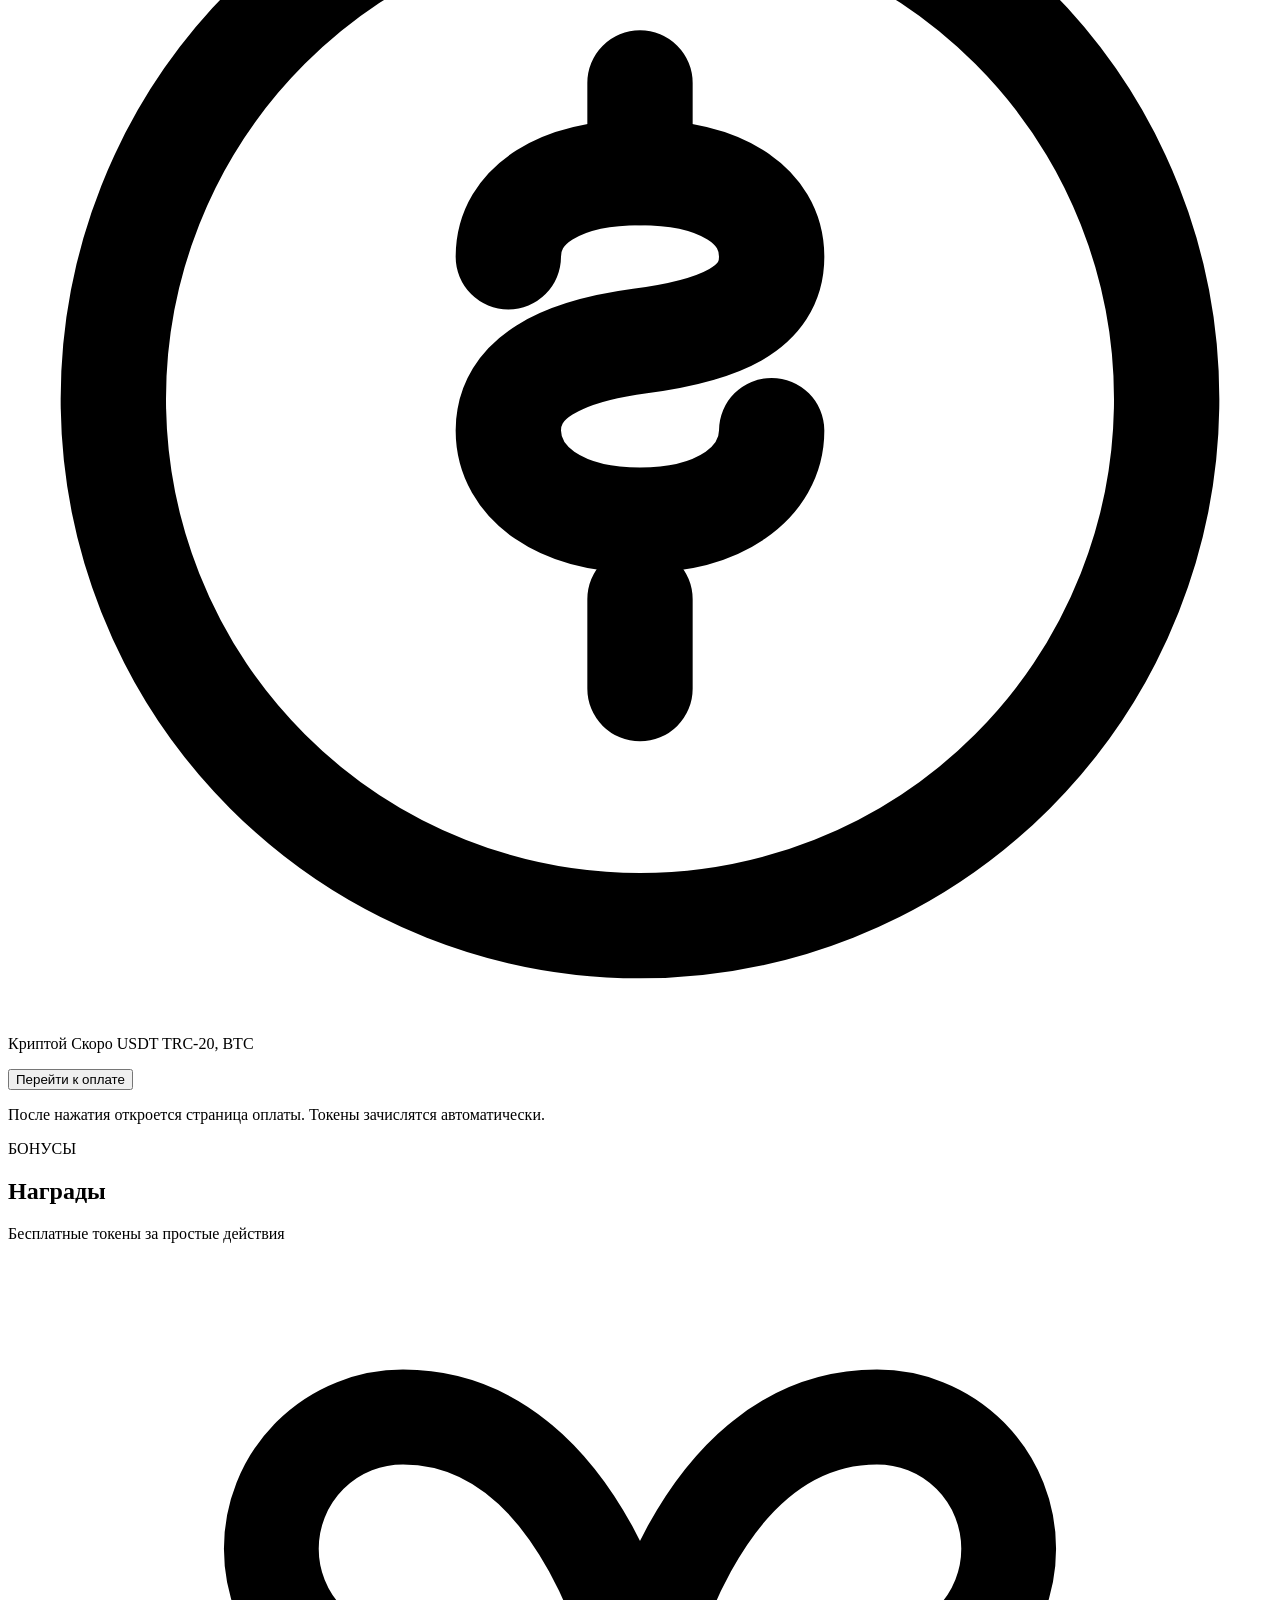
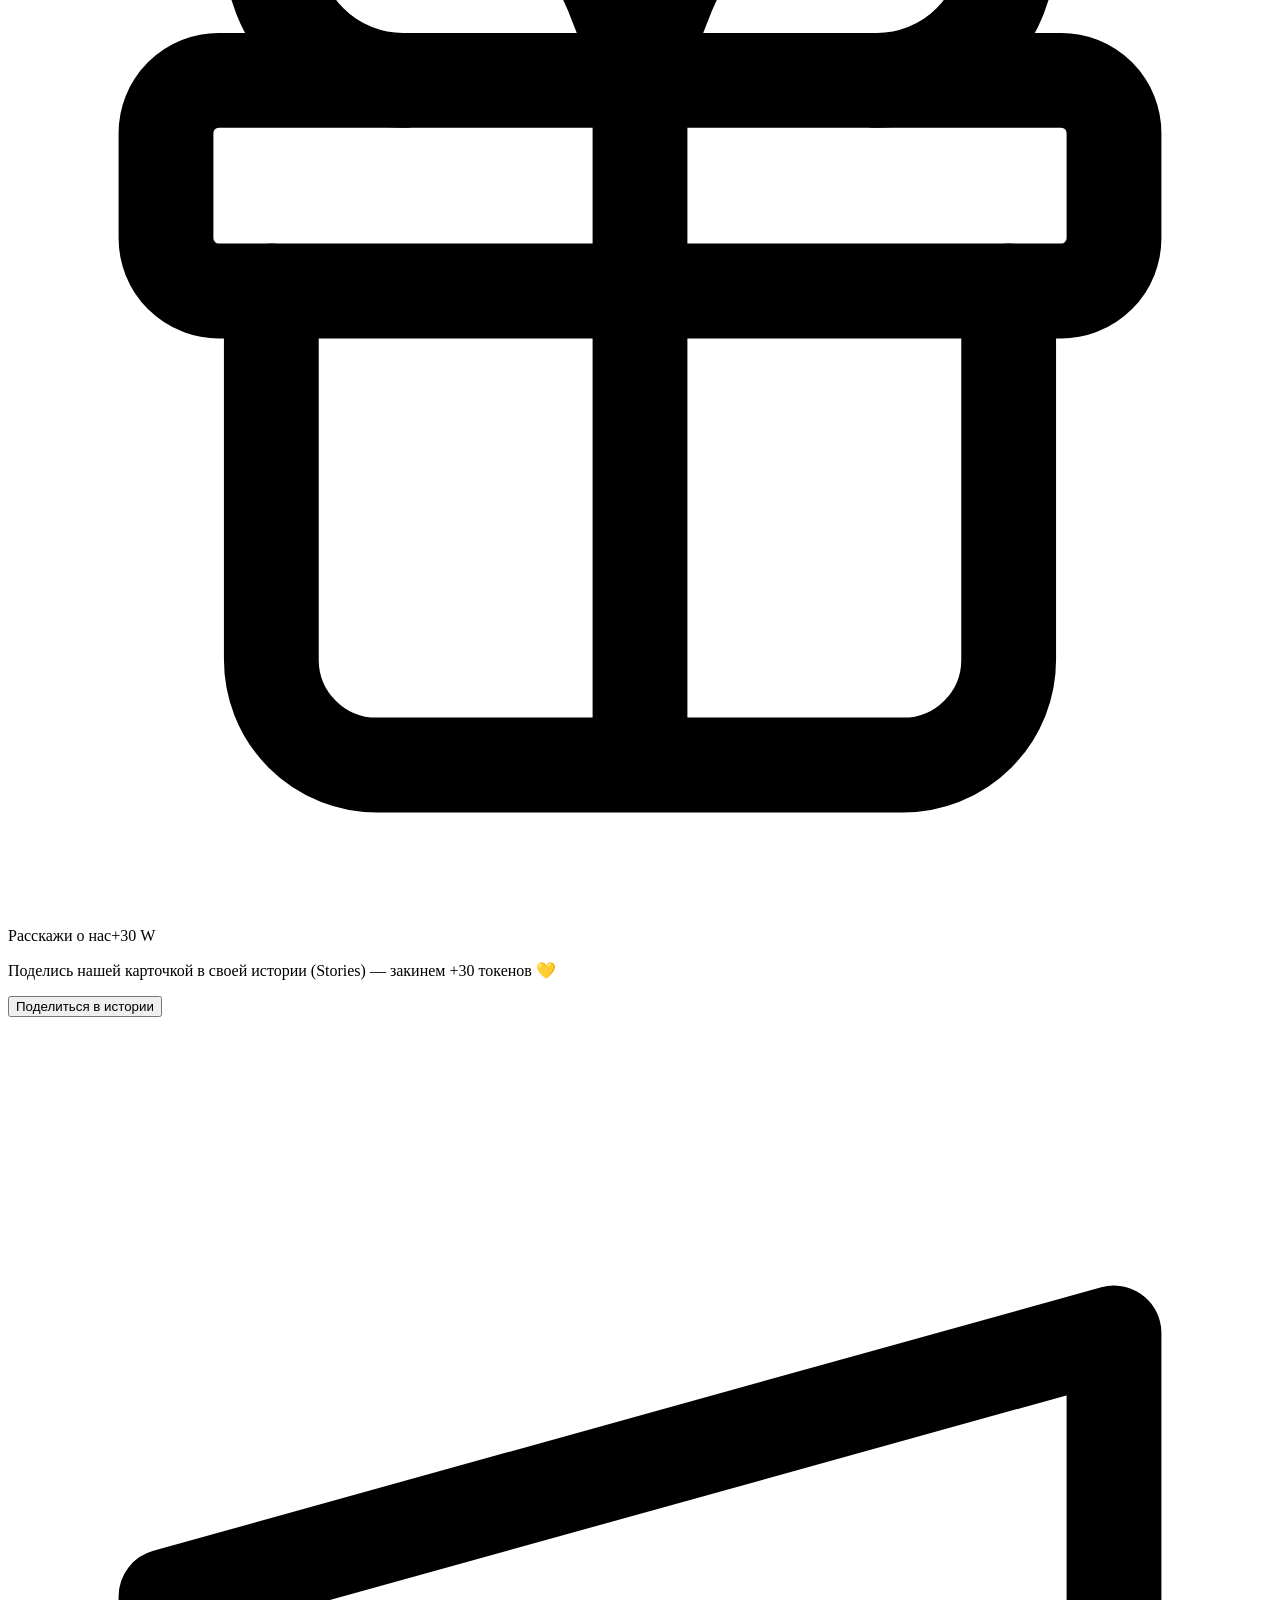
==== commit 0411bbe5: "fix(payme): top-up Payme row uses <button> for a11y/consistency Co-Authored-By: Claude Opus 4.8 <nor" ====
--- a/webapp/templates/index.html
+++ b/webapp/templates/index.html
@@ -223,10 +223,10 @@
                     <span class="pay-m-t"><svg viewBox="0 0 24 24" fill="none" stroke="currentColor" stroke-width="2"><rect x="1" y="4" width="22" height="16" rx="3"/><line x1="1" y1="10" x2="23" y2="10"/></svg><span data-i18n="payCardRu">Карты РФ</span> <span class="pay-m-price" id="tu-price-card">0 ₽</span></span>
                     <span class="pay-m-sub" data-i18n="payCardSub">Visa · Mastercard · МИР</span>
                 </button>
-                <div class="pay-m primary hidden" id="tu-pay-payme" data-pm="payme">
+                <button class="pay-m primary hidden" id="tu-pay-payme" data-pm="payme">
                   <span data-i18n="payViaPayme">Оплатить через Payme</span>
                   <span id="tu-price-payme"></span>
-                </div>
+                </button>
                 <div class="pay-m soon">
                     <span class="pay-m-t"><svg viewBox="0 0 24 24" fill="none" stroke="currentColor" stroke-width="2" stroke-linecap="round" stroke-linejoin="round"><circle cx="12" cy="12" r="10"/><path d="M2 12h20M12 2a15 15 0 0 1 0 20M12 2a15 15 0 0 0 0 20"/></svg><span data-i18n="payIntl">Международные</span> <span class="pay-soon" data-i18n="paySoon">Скоро</span></span>
                     <span class="pay-m-sub" data-i18n="payIntlSub">Карты Visa/MC из-за рубежа</span>
